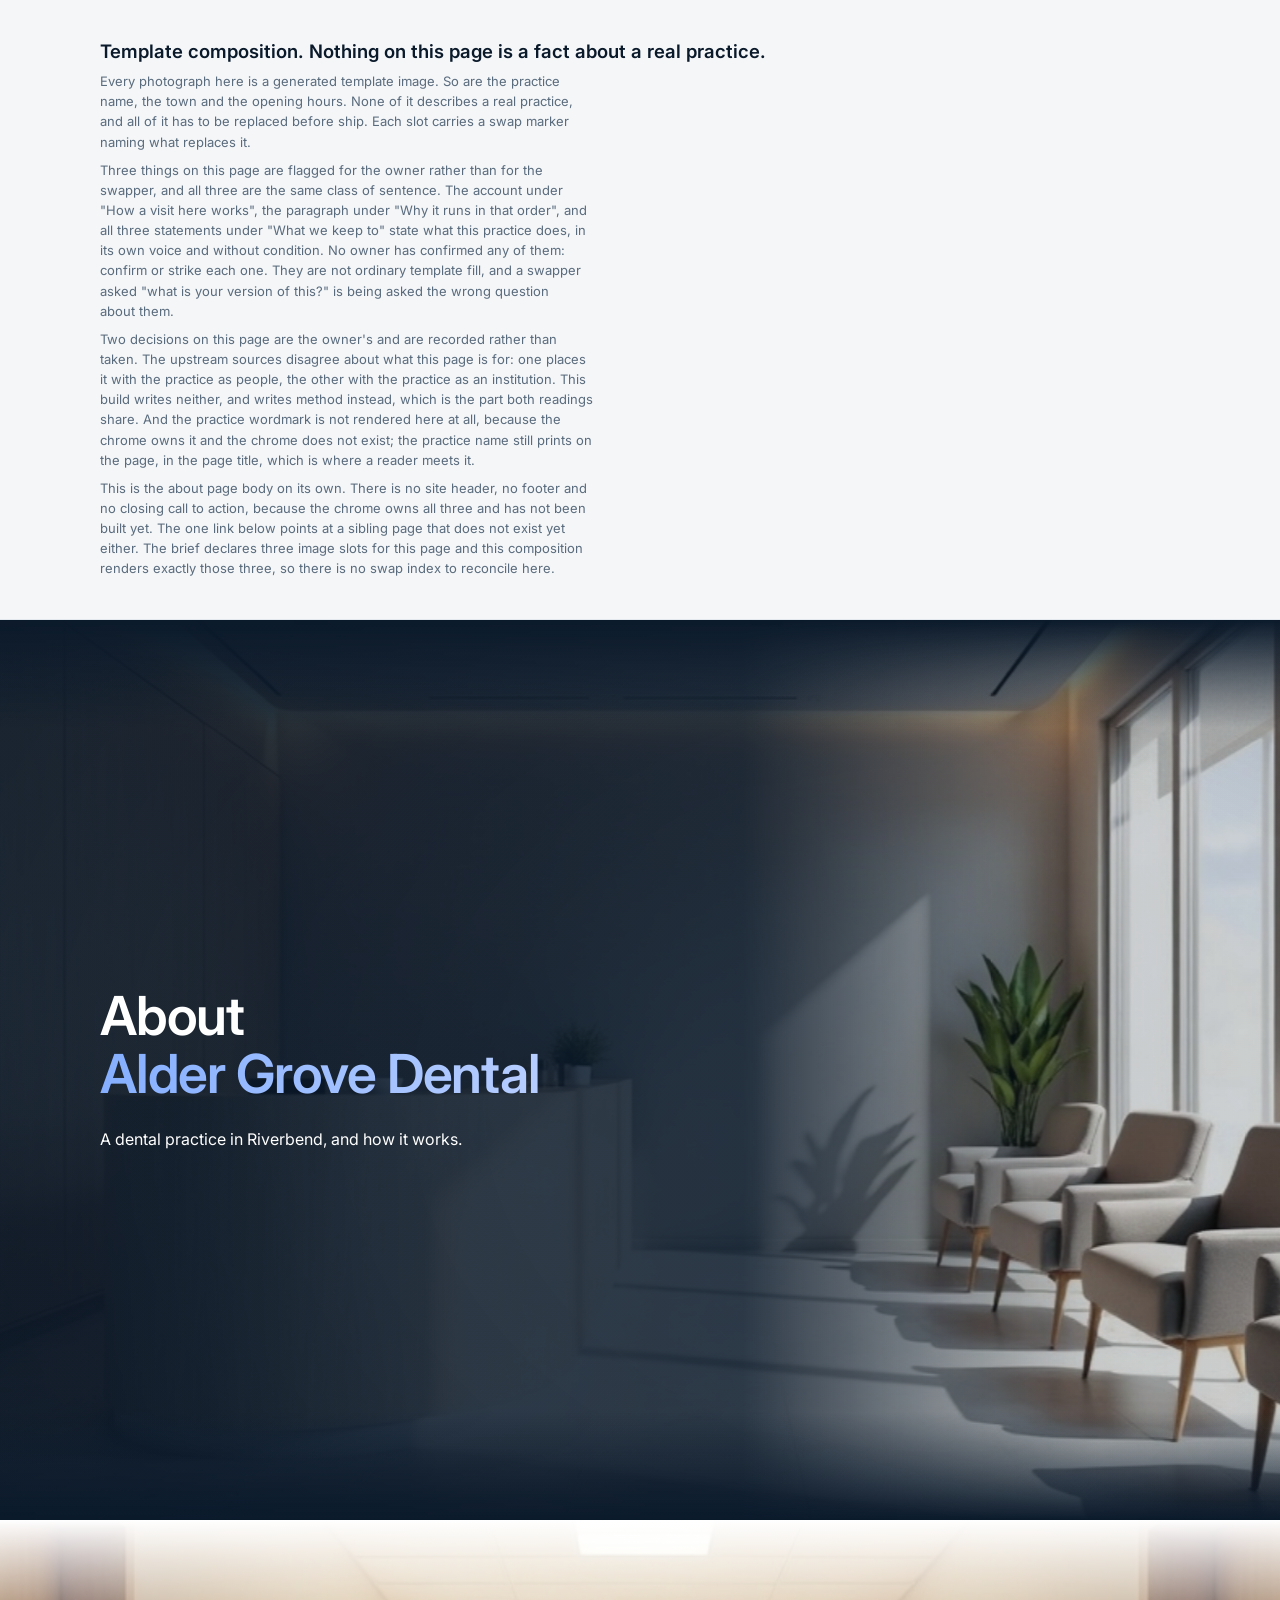
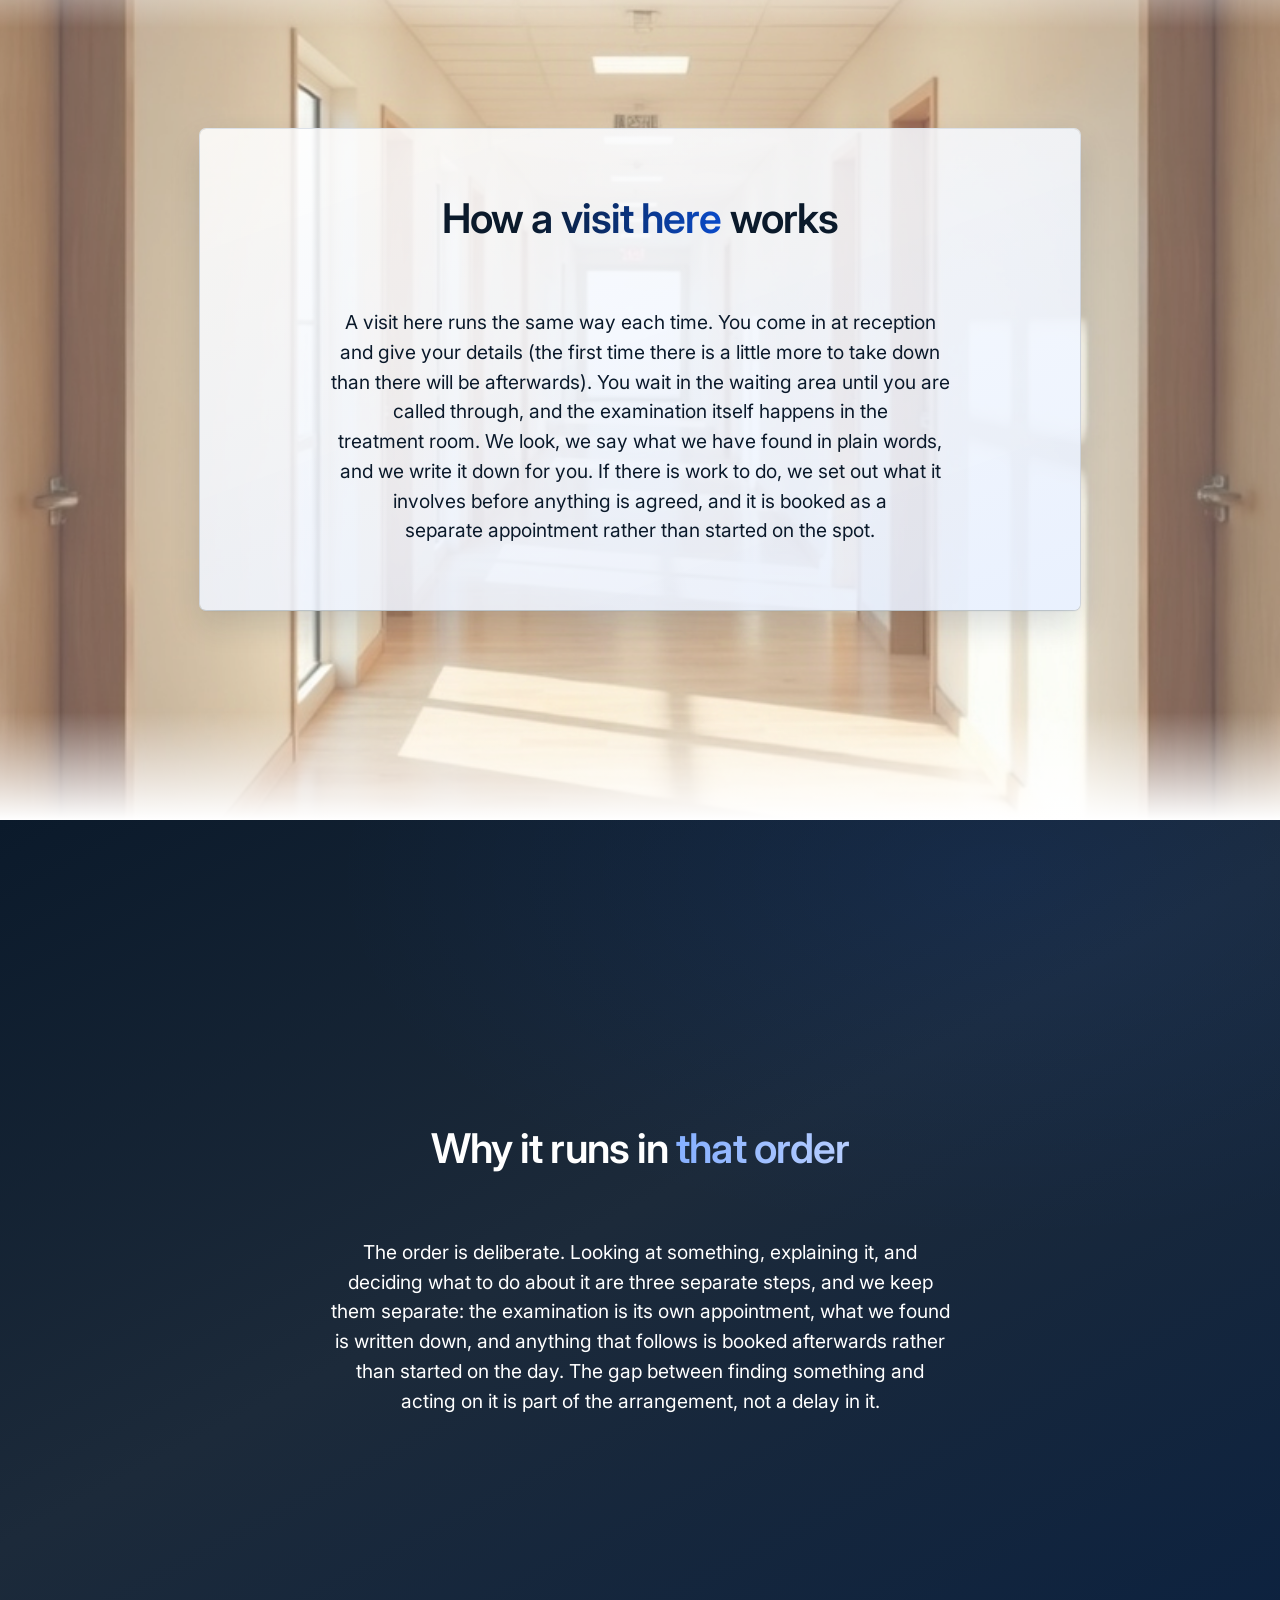
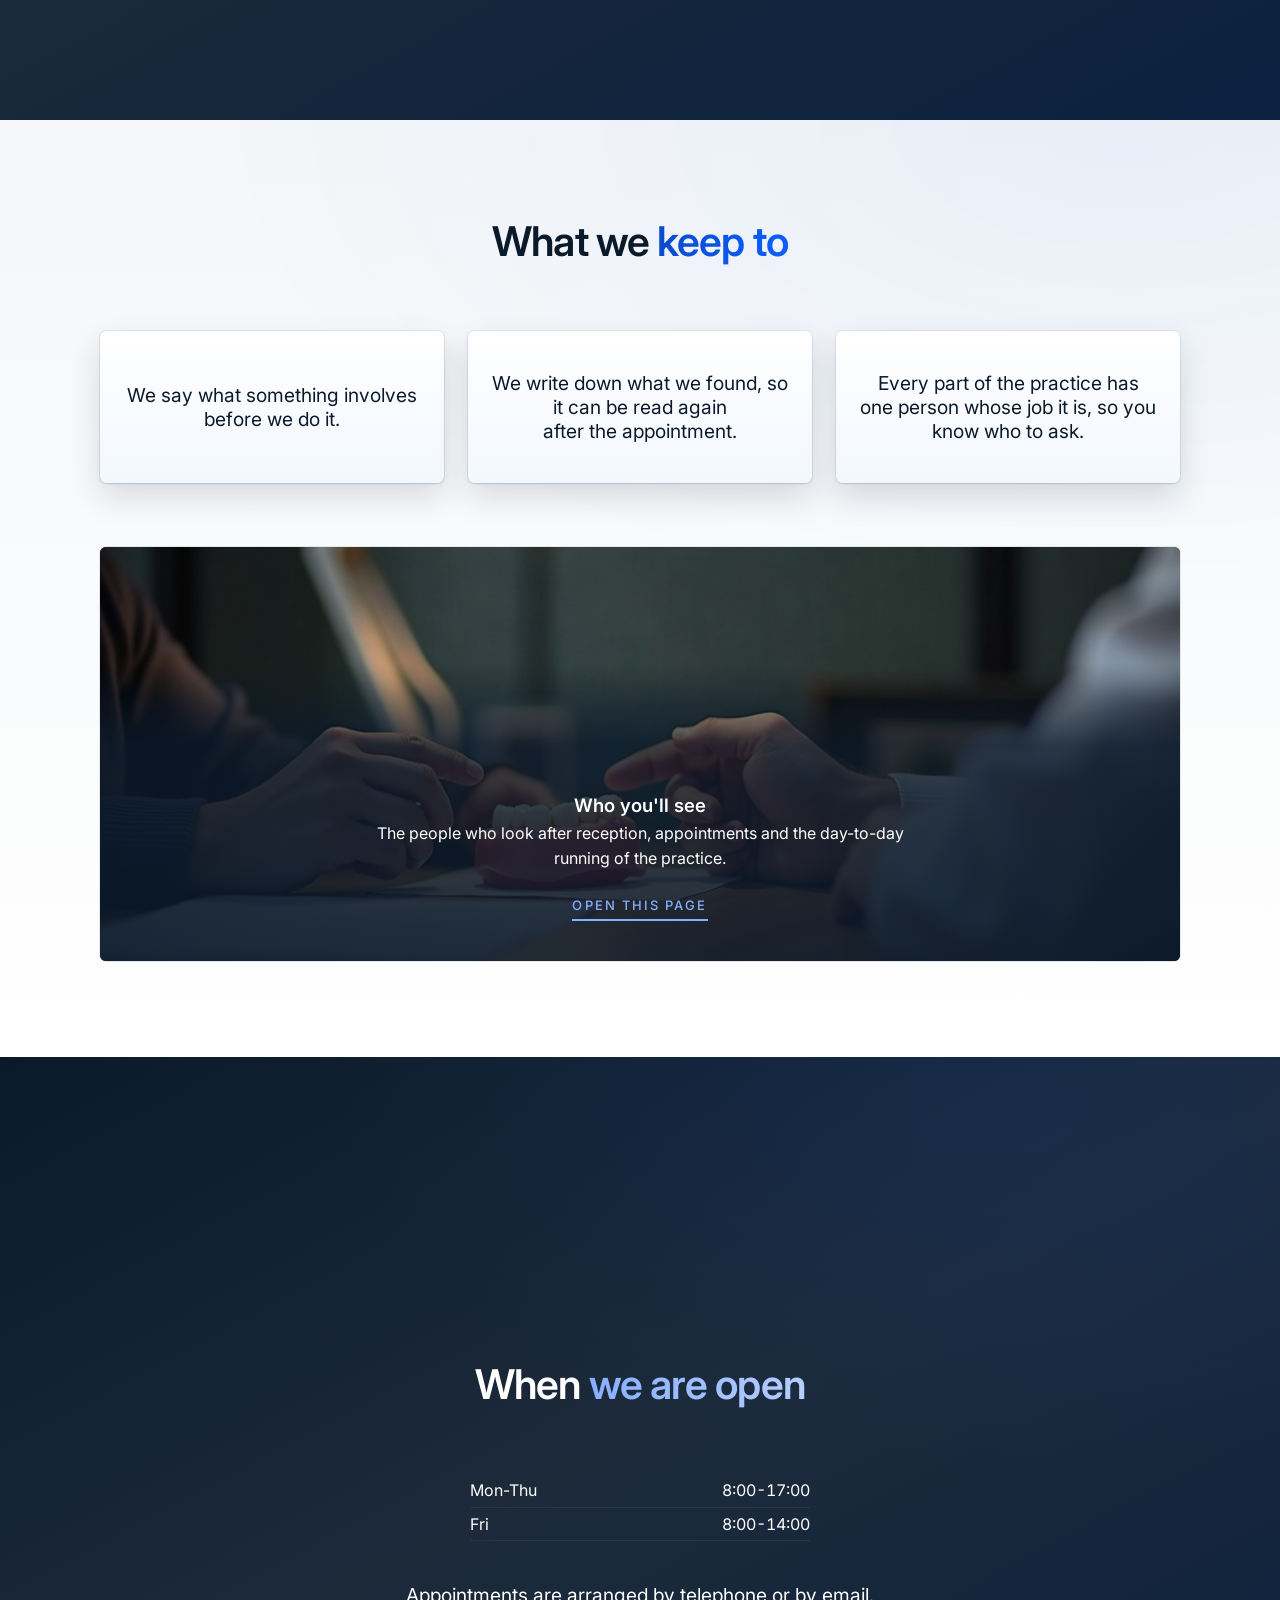
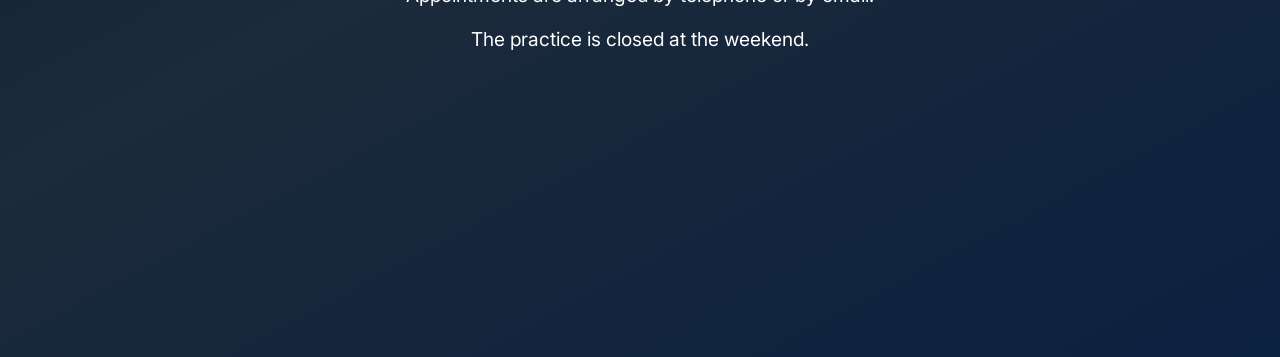
==== preview/about.html @ 62499d37 "Add a browsable preview of the six pages The repo published the method and the failures but never th" ====
<!doctype html>
<!-- ============================================================================
     SECTION 8 AMENDMENTS AUTHORISED BY THE OWNER, 2026-09-01
     CARRIED FORWARD FROM _design/feel-specimen.html AND _design/page-services.html
     AND RE-AUDITED AGAINST THIS FILE. Every "AS BUILT" line below was COUNTED in
     this file after it was written, not inherited from a sibling page's wording.
     What is carried is the RELEASE and its LIMIT, quoted from section 8 as it
     stands on disk, and then what this page actually does with it.

     ITEM 2, AMENDED, AND THEN AMENDED FURTHER.
       As written: "No large display type. The largest type on the site is 44px,
       which is a heading and not a display move."
       RELEASED (first note): display type may carry the page. AMENDED FURTHER
       (second note), quoted: "the owner says the headlines are too small and must
       stand out". The self-imposed 40px ceiling is withdrawn with the prohibition.
       AS BUILT HERE. The locked sheet is NOT edited: --ds-fs-display still reads
       clamp(30px,4.2vw,40px) in stomatology-tokens.css and nothing here shadows it.
       This page carries the SAME page-local steps the two approved pages carry
       (--hp-fs-h2, --hp-fs-h3, --hp-fs-boxline) and the SAME second-level display
       step page-services.html declared (--sv-fs-display). It adds NO type token of
       its own. Carrying --sv-fs-display by its existing name rather than minting a
       second name is deliberate: two names for one step is how two second-level
       pages start setting their titles at different sizes.
       MEASURED THIS PASS, not estimated: the five headings run 11 to 25 characters.
       Longest is the h1 at 24 ("About Alder Grove Dental"), then "Why it runs in
       that order" at 25, "How a visit here works" at 22, "What we keep to" at 15
       and "When we are open" at 16. All four h2s hold ONE LINE at 1440 inside the
       1080 wrap. The h1 takes two by construction: the hero text zone is capped at
       min(600px,44vw), which is the measurement the CONTRAST LEDGER's guarantee at
       C is built out of, and the cut is FIXED at "About" / "Alder Grove Dental" by
       the non-breaking keyword, so the practice name can never be split across it.

     ITEM 3, AMENDED.
       As written: "No type set over a photograph."
       The owner, in writing: "it's okay that text are on top of photographs, as
       long as they are readable".
       RELEASED, with readable as the standard. AS BUILT HERE: three surfaces put
       type over a photograph (the hero band, the section 2 plate, the section 4
       route card), all three are in the CONTRAST LEDGER below with an analytically
       computed worst case, and the LIMIT is kept: no image on this page is a
       decorative well with a caption floating beside it. Every image is either a
       band ground or a card ground.

     ITEM 4, AMENDED IN TWO CLAUSES.
       As written: "No drop shadow, no gradient, no glow, no texture, no glass."
       RELEASED: gradients (first note), then drop shadows "behind white-on-white
       boxes" and MORE gradients in backgrounds (second note).
       STILL NOT RELEASED AND STILL ABSENT: glow, texture, glass. COUNTED in the
       live style block this pass, not assumed: backdrop-filter occurs as a
       DECLARATION zero times.
       WHICH BOXES THE OWNER'S PHRASE REACHES ON THIS PAGE, resolved against this
       stylesheet rather than guessed:
         .hp-plate--paper at section 2, near-white paper on a daylight photograph,
         which is the case the release names in the strictest possible reading. It
         takes the layered --hp-shadow-box.
         .hp-value, the three creed boxes at section 4. Fill --ds-bg-surface graded
         into --ds-primary-soft, sitting on a .hp-ground--paper2 band whose fill is
         --ds-bg-surface-2. These ARE white-on-white boxes and they take the same
         layered shadow. The recipe is the homepage's own step-card recipe, carried
         unchanged; this page invents no shadow of its own.
         .hp-route at section 4 does NOT take a drop shadow at rest. It is an INK
         box on a light band and the luminance step separates it on its own; it
         takes the brand card's hairline ring at rest and the heavier layered step
         only while it is LIFTED, which is the homepage's own route-card behaviour.
       COUNTED after writing, over the style block with its CSS comments stripped:
       FOUR box-shadow DECLARATIONS, not one more, on exactly four selectors.
         .hp-plate--paper   var(--hp-shadow-box)      the released drop shadow
         .hp-value          var(--hp-shadow-box)      the released drop shadow
         .hp-route          var(--ds-shadow-card)     the brand card's hairline ring
         .hp-route:hover    var(--hp-shadow-box-hi)   the lifted step
       The ring inside --hp-shadow-box's own third layer is not a fifth declaration;
       it is part of that token's value. The count is of declarations in the sheet,
       which is the thing a reader can check.
       EVERY GRADIENT IS BUILT FROM THE LOCKED TOKENS. Zero colour literals are
       authored here. See COLOUR PROVENANCE in the stylesheet.

     ITEM 6, AMENDED.
       As written: "No icon set. No chevrons, no arrows, no line icons beside
       headings, no pictogram row."
       RELEASED (second note), quoted: "the owner asked for the timeline digits to
       sit inside icons".
       AS BUILT HERE: THE RELEASE HAS NO SUBJECT ON THIS PAGE. There is no timeline
       and there are no step digits, so the one pictogram the amendment permits is
       not used. COUNTED over the LIVE document, with HTML comments and CSS comments
       stripped first: this file renders zero chevrons, zero arrows, zero line icons,
       zero pictograms and zero SVG elements. The opening SVG tag occurs in this
       file only inside comments, and a comment renders nothing; the count above is
       taken over what the browser parses, not over the bytes.

     ITEM 7, AMENDED.
       As written: "No hover lift, no scale, no scroll reveal, no carousel, and no
       accordion that animates its own height for effect."
       RELEASED: hover lift, scale and scroll reveal.
       NOT RELEASED: carousel, and an accordion that animates its own height.
       Neither appears here. AS BUILT: three animations run on this page, the hero's
       ken-burns drift, the hero copy's staggered rise, and the section reveal, plus
       the route card's hover lift and photograph scale. All of them animate
       TRANSFORM and OPACITY only. Nothing in this file animates a layout property,
       so nothing here can reflow while it runs.

     ITEM 8, AMENDED AND NARROWED BY THE OWNER IN THE SAME BREATH.
       As written: "No photograph of a person, generated or licensed, anywhere, and
       specifically no face on a team card."
       RELEASED: hands, and cropped mouths. STILL ABSOLUTE: never a full face,
       never eyes.
       WHAT THIS FILE ACTUALLY USES: three photographs. One of them contains hands
       (dental-hands-consult.jpg, two pairs of hands across a desk, no face and no
       eyes in frame). No cropped-mouth photograph is used, and the reason is
       recorded at the IMAGERY DECISION LEDGER rather than left as a silent
       omission. THE PEOPLE POINTER AT SECTION 4 CARRIES NO PORTRAIT AND NO
       MONOGRAM: the brief holds a staff portrait behind register entries that do
       not exist, and there is no person-shaped mark on this page for a monogram to
       stand in for, because no person is named here at all.

     ALIGNMENT. NOT A SECTION 8 CLAUSE, RECORDED HERE BECAUSE IT OVERRIDES THE
     LOCKED BRAND CARD RATHER THAN THE DIRECTION'S PROHIBITION LIST.
       The brand card fixes LEFT. The owner, second note of 2026-09-01, asked for
       every section to be CENTRE JUSTIFIED, EXCEPT THE HERO.
       AS BUILT HERE: sections 2 through 5 centre; section 1 keeps left. The
       exception lives in the SELECTOR (:not(.hp-band--hero)) rather than being
       applied band by band, so a band added later cannot quietly miss it and the
       hero cannot quietly acquire it.
       THE HERO EXCEPTION IS ALSO THE GEOMETRY. The hero is the one band whose type
       sits in a constrained zone over a photograph, and the CONTRAST LEDGER's
       guarantee at C is geometric: it depends on the text column starting at the
       gutter and never reaching the plateau's edge. A centred hero would move the
       text zone into the ramp. The owner excepted the hero; the geometry agrees;
       both are recorded so neither is mistaken for the other's reason.
       SECTION 2 IS A CENTRED BAND OVER A PHOTOGRAPH and therefore does NOT carry a
       horizontal ramp. It takes a flat veil so the room reads, and puts its copy on
       a PLATE that owns its own flat scrim, which is where the guarantee lives.
       That is the homepage's own resolution, applied here rather than re-argued.

     STILL BINDING, NOT AMENDED, ENFORCED IN THIS FILE.
       item 1  "No teal, cyan or aqua." Every photograph used here was audited for
               teal by pixel measurement (hue 160 to 200 degrees, saturation >=
               0.15) before installation; the measured share per file is recorded at
               the IMAGERY DECISION LEDGER. Zero colour literals are authored in
               this file, so no new hue can enter through the stylesheet.
       item 5  "No pill controls and no fully rounded corners" other than the
               monogram avatar. COUNTED over the live style block with its CSS
               comments stripped: the pill radius token is referenced ZERO times.
               There is no monogram and no medallion on this page, so the one
               reserved exception has no subject and nothing here is round. Every
               control uses --ds-r-control (4px); every surface uses --ds-r-surface
               (6px).
       item 9  no testimonial, review, star row, rating, review count, award,
               accreditation mark, certification badge, logo strip or statistic, in
               any form, at any size, and NOT behind a caption calling it an
               example. There is none. The brief DELETED the proof-logos slot from
               this page's section_seq rather than emptying it, and the registry's
               own floor array for T-COMPANY standard carries no proof requirement,
               which is what makes the deletion cost nothing rather than leave a
               floor item undischarged.
       item 10 "No text inside any image that asserts a fact." No image here
               carries text that asserts anything. The one piece of signage visible
               in any frame is the illuminated sign at the far end of the corridor
               in dental-clinic-warm.jpg, which is blurred past legibility at every
               rendered size and asserts nothing about this practice; it is named
               here rather than left to be found.
       item 11 "No colour-only state on anything", and no removal of a focus ring
               under any circumstance. Every interactive state in this file changes
               a non-colour property as well as a colour (a transform). COUNTED:
               the outline-suppression declaration occurs ZERO times inside the
               live style block.

     ALSO BINDING AND HONOURED HERE, from the briefs and the content bible:
       no guarantee and no risk reversal; no premises assertion (no floor, no
       entrance direction, no lift, no ramp, no parking, no distance); NO closing
       CTA band in the body, because the chrome owns the single site-wide one and
       the chrome does not exist yet; the children's dentistry category claim stays
       HELD, and it is instantiated in no heading, no sentence, no alt string and no
       comment on this page; NO before-and-after imagery of any kind; no founding
       year, no "since a year" line and no timeline of any kind; no clinician count
       in any form; no protected title; no fee, figure or currency; nothing in the
       sedation family; nothing addressed to a frightened child, in any register;
       and no em or en dash anywhere in this file, comments included.
     ============================================================================ -->
<html lang="en">
<head>
<meta charset="utf-8">
<meta name="viewport" content="width=device-width, initial-scale=1">
<!-- swap:city
     Template value, not this practice's data.
     Swap for the page-inventory.md 2.3 "city" row when the owner supplies it. -->
<!-- swap:practice-name
     Template value, not this practice's data.
     Swap for the page-inventory.md 2.3 "practice name" row when the owner supplies it. -->
<title>Dental practice in Riverbend - Alder Grove Dental</title>
<!-- swap:practice-name -->
<!-- swap:city -->
<meta name="description" content="About Alder Grove Dental, a dental practice in Riverbend. How we work, in our own words.">

<!-- ============================================================================
     WHAT THIS FILE IS

     The ABOUT US page composition for client-sites/stomatology, in the owner-picked
     FEEL direction C "Low Light". It is the THIRD page of the build. The homepage at
     ./feel-specimen.html and the services page at ./page-services.html are the
     locked visual language, and this page is written to look like the same hand
     designed all three on the same day: same grid, same gutters, same padding
     ladder, same type steps, same gradient grounds, same card material, same scrim
     recipes, same motion curves, same reduced-motion handling, same swap-marker
     convention, same selection-ledger convention.

     WHAT IS DIFFERENT, AND WHY IT IS DIFFERENT ON PURPOSE. The homepage helps a
     reader decide whether to call at all. The services page explains what each kind
     of work involves. THIS page is for a reader who wants to know what kind of
     place this is before they trust it with an appointment. So it is the plainest
     of the three: it describes an arrangement, in order, and stops.
     ITS WARMTH IS IN BEING STRAIGHTFORWARD ABOUT WHAT THE PLACE IS, NEVER IN
     SELF-DESCRIPTION. An about page is where unevidenced character claims enter a
     site, and this build makes none of them. Read the rendered copy against that
     sentence: there is no "caring", no "dedicated", no "passionate", no "we care",
     no "your comfort", no "gentle", no "friendly team", no "experienced", no
     "trusted", no "state of the art", and no adjective of any kind attached to this
     practice or to anyone in it. Every sentence on this page describes what
     happens, in what order, or when the door is open.

     IT CARRIES NO SITE HEADER, NO FOOTER AND NO CLOSING CTA BAND. The chrome owns
     all three and has not been built.

     COPY PROVENANCE. Every rendered string comes from _handoff/briefs/about.md, in
     that brief's own section order and at its own section count:
       1 hero (S) . 2 company-story (L) . 3 the-why (M) . 4 team-values (M) .
       5 opening-hours (XS)
     FIVE counted sections, which is what the brief writes: the registry
     section_seq for T-COMPANY standard, minus proof-logos, which the template
     re-scope deletes because proof is omitted rather than templated. Five is inside
     the standard variant's 5 to 7 window, at its floor. No section is added and
     none is dropped. The people-pointer label at section 4 is the sitemap.yaml
     nav: identifier for team, character for character.

     THE TWO STRINGS ON THIS PAGE THAT ARE NOT THE BRIEF'S OWN, DECLARED RATHER
     THAN SLIPPED IN.
       1. The route affordance label "Open this page" at section 4. It is not
          content; it is the affordance label both approved pages already render on
          every card that is a link, and it is carried byte for byte from them so
          the three pages do not offer three different words for one gesture.
       2. Nothing else. Every other rendered string on this page is the brief's, or
          is the sitemap.yaml nav: identifier the brief points at.
     NO STRING WAS RE-WORDED ON THIS PAGE. The homepage's warmth pass of 2026-09-01
     re-worded twenty-seven strings and named the shared carriers it had to land on
     the sibling pages; NONE of this page's strings is in that set. The one shared
     carrier this page renders is swap:booking-line, "Appointments are arranged by
     telephone or by email.", which page-services.html section 5 renders under the
     same marker name. It is rendered here BYTE-IDENTICAL, including the same
     nowrap span on "or by email", so the two pages cannot disagree.

     THE SECTION HEADINGS. Four non-hero sections, four h2 elements, each under its
     own numbered heading marker in the about-heading family, and the h1 carries
     swap:about-heading-1, which is the 2026-08-26 amendment that closed the gap at
     the head of the family. Heading order is strictly descending: one h1, four h2,
     zero h3. There is no h3 on this page because there is no block under an h2 that
     is a titled sub-block: the three value statements are sentences, not headed
     sections, and the people pointer is a link label rather than a heading.

     THE LOCKED SYSTEM is ./stomatology-tokens.css (brand card A "Instrument",
     owner-picked 2026-08-28, BRAND-CARD stamped approved in _approvals.json).

     THE SECOND LINKED SHEET, AND WHY IT IS THIS ONE. See STYLESHEET GATE below.

     DESIGN SYSTEM CONSULTED (.claude/design-system-unified, the v4 unified tree).
     Each entry below was OPENED and read before it was cited, and each band carries
     its own adjacent pick ledger:
       libraries   _MODERN-WOW-SPEC (sections 1 depth, 2 motion, 4 typographic
                   finesse, 5 colour and light, 6 layout sophistication)
                   _MODERN-DESIGN-PATTERN-LIBRARY (hero archetypes and variety)
                   _RESPONSIVE-PATTERN-LIBRARY (the breakpoint ladder)
       menus       HERO-COMPOSITIONS . SECTION-COMPONENTS . CARD-VARIATIONS .
                   DIVIDER-PATTERNS . MOTION-PATTERNS . SURFACE-PATTERNS .
                   COLOR-THEORY-PRESETS . TYPOGRAPHY-PAIRINGS
       blueprint   composition-medical-health (section 2 hero pattern B1
                   "full-bleed media + light scrim"; section 4 note 8 on tinted
                   washes reading premium rather than gimmicky in this vertical)
     ============================================================================ -->

<!-- ============================================================================
     STYLESHEET GATE. A REAL BLOCK, AND WHAT WAS DONE ABOUT IT.

     verify-stylesheet-linked.mjs is a live PreToolUse(Write) hook and it FIRES on
     this path. Its FEEL carve-out is written as a LITERAL filename test,
     /^_design\/feel-specimen\.html$/i, so it reaches the homepage and does not
     reach this page: this page must link a structural sheet as well as the tokens
     sheet, and the href must RESOLVE to a real file relative to this file's own
     directory or the gate blocks at exit 2.

     THE DEADLOCK, INHERITED RATHER THAN REDISCOVERED. The obvious fix is to write
     _design/stomatology-structural.css. That write is OWNER-HELD:
     verify-phase-owner-approved.mjs puts _design/*-structural.css at the SYSTEM
     lock and requires a FEEL stamp first, and _approvals.json carries BRAND-CARD
     only. So the per-slug structural sheet cannot exist yet, and the gate demands
     one. page-services.html hit this exact block first and recorded the executed
     payloads; nothing about the situation has changed since.

     WHAT WAS DONE, AND WHAT WAS REFUSED. Refused: stamping FEEL (that is the
     owner's signature, not the build's), editing the gate, and authoring this page
     somewhere else and copying it in. Done: this page links the structural sheet
     that ALREADY EXISTS ON DISK for the owner-locked concept,
     _tournament/brand-card/concept-a/brand-a-structural.css, exactly as
     page-services.html does. It is the structural half of brand card A
     "Instrument", the same concept whose :root and .surface-dark were copied
     verbatim into stomatology-tokens.css. It is token-pure (zero colour literals)
     and every rule in it is scoped to a .bc- class except one,
     "*,*::before,*::after{box-sizing:border-box}", which this file also declares
     itself. READ IN FULL BEFORE LINKING: it changes not one pixel of this page.
     THIS IS A DECLARED WORKAROUND, NOT A CLEAN PASS. It is recorded here so the
     owner can rule on it, and the real fix is the FEEL stamp followed by the
     per-slug structural sheet. Using the SAME workaround as the sibling page is
     itself a decision: two pages solving one deadlock two different ways is two
     things for the owner to rule on instead of one.
     ============================================================================ -->

<!-- ============================================================================
     IMAGERY DECISION LEDGER

     THREE photographs are used, all from Code/client-sites/stomatology/assets/, all
     from the dental-* set, all 1024x576. Their measured teal share (hue 160 to 200
     degrees, saturation >= 0.15) is in brackets. NO legacy image-*.jpg file is used
     and nothing under _crawl-harvest-QUARANTINED is touched. No filename in the set
     used here contains the string "copyright".

       dental-clinic-reception.jpg  (0.0%)  section 1, band ground
       dental-clinic-warm.jpg       (0.0%)  section 2, band ground
       dental-hands-consult.jpg     (1.0%)  section 4, route-card ground

     THREE IMAGES AGAINST THE BRIEF'S THREE SLOTS, AND THAT IS WORTH SAYING PLAINLY
     BECAUSE THE TWO SIBLING PAGES BOTH HAD TO REPORT THE OPPOSITE. The homepage
     mints an eighth slot against a declared seven; the services page renders six
     against a declared two, and both leave a swap-index reconciliation open. THIS
     PAGE MINTS NO IMAGE SLOT. The brief declares swap:image-about-1,
     swap:image-about-2 and swap:image-about-3, and this composition renders exactly
     those three, at the sections the brief puts them in (1, 2 and 4). There is
     nothing to reconcile on this page. That is a consequence of the composition
     rather than a happy accident: every ground treatment that needs a photograph
     was given one of the brief's own slots, and no card family that would have
     needed a fourth was used.
     THE T-COMPANY IMAGERY FLOOR OF 3 IS DISCHARGED, AND THAT IS A GATE RESULT RATHER
     THAN A CLAIM. verify-applied-design.mjs excludes empty CSS tiles, text wordmarks
     standing in for logos and pure CSS gradients from its count and excludes no
     photograph. Executed this pass against this file's bytes, on the page-branch path
     the imagery floor lives on: EXIT 0. NEGATIVE CONTROL, so the exit 0 is not read
     as a gate that never fired: the identical bytes with every <img> stripped BLOCK
     at EXIT 2, naming "TYPE T-COMPANY ... real imagery count = 0 (floor 3)". The
     gate counts, it reaches this content, and three photographs satisfy it.
     WHAT IS STILL NOT CLAIMED: that any of the three is this practice's own room.
     They are generated template images and every one of them swaps.

     EVERY SLOT IS RATIO-INDEPENDENT, so real photography drops in without a
     rebuild. Every img carries width="1024" height="576", which is the intrinsic
     ratio the layout engine uses (no layout shift on load), and every slot BOX is
     sized by its own container with object-fit:cover, so a replacement of any
     aspect ratio fills the same slot. Each slot carries its own swap marker.

     FOUR INSTALLED FILES ARE DELIBERATELY NOT USED. Three are refused by a standing
     rule the owner did NOT amend:
       dental-teeth-macro.jpg     healthy teeth and gums in macro. This is INTRAORAL.
       dental-smile-detail.jpg    a smile cropped to mouth and lower face.
       dental-action-hands.jpg    gloved hands working with an instrument over a
                                  draped patient. This DEPICTS A PROCEDURE.
     visual-direction.md section 9 carries, as an absolute constraint "released by
     nothing in this document": "No clinical, intraoral, treatment or before-and-after
     imagery." and "No image depicts a procedure being performed, which would claim a
     capability the template service names were written not to claim." The 2026-09-01
     amendment released the PERSON rule at item 8 (hands and cropped mouths). It did
     not touch section 9's clinical rule, and a release of one rule is not a release
     of another. dental-smile-detail.jpg is additionally refused as the "after" half
     of a before-and-after, which the standing instruction holds absolutely.
     FOUR MORE ARE UNUSED WITHOUT PREJUDICE, because this page has three slots and
     needs three photographs: dental-hero-operatory.jpg, dental-chair-detail.jpg,
     dental-instruments-tray.jpg and dental-model-teeth.jpg are all cleared and all
     already spent on the two sibling pages. SEVEN of the ten installed dental files
     are therefore unused here, three by rule and four without prejudice, and the
     three that are used are the three this page's own slots needed.

     ALT TEXT: WHERE IT IS THE BRIEF'S STRING AND WHERE IT IS NOT.
     The brief declares THREE image slots for this page and fixes an alt string for
     each (sections 1, 2 and 4). Those strings were written on 2026-08-26 against
     the PREVIOUS template photograph set; a new dental set was installed on
     2026-09-01. Where the installed photograph IS the subject the brief describes,
     the brief's string renders verbatim. Where it is NOT, an alt describing the
     actual photograph is written to the brief's own alt RULE (describe the
     photograph; claim nothing about this practice; name no service, person, role,
     count, figure or currency; do not caption), the brief's owed string is quoted
     inside that slot's own swap marker so the grep that finds the slot also finds
     the string it owes, and the owed string returns the moment a matching
     photograph lands. ALL THREE ARE BUILD-WRITTEN ON THIS PAGE:

       swap:image-about-1  BUILD-WRITTEN
                           owed: "A corridor with doors down its length and daylight
                           at the far end."
       swap:image-about-2  BUILD-WRITTEN
                           owed: "An appointment card on a counter beside the open
                           appointment book."
       swap:image-about-3  BUILD-WRITTEN
                           owed: "A desk lamp lit over a closed notebook and a pen."

     WHY THE CORRIDOR IS NOT THE HERO HERE, EVEN THOUGH IT WOULD HAVE MADE SLOT 1's
     ALT RENDER VERBATIM. dental-clinic-warm.jpg IS the corridor the brief describes,
     and page-services.html has already spent it on ITS hero. A second-level page
     whose hero is the same photograph as the other second-level page's hero is not
     a second page, it is the same page twice. So the corridor moves down to slot 2,
     where it is still the right subject (section 2 is the account of moving through
     the building) and where its alt is a deviation only in WHICH picture it
     describes, and the hero takes dental-clinic-reception.jpg, which is a room
     neither sibling hero uses. THREE PAGES, THREE HEROES, THREE DIFFERENT ROOMS: a
     dark operatory, a lit corridor, a daylit reception.

     TWO ALT STRINGS ARE RENDERED BYTE-IDENTICAL WITH THE HOMEPAGE'S, DELIBERATELY.
     dental-clinic-warm.jpg and dental-hands-consult.jpg both already carry a
     build-written alt on feel-specimen.html, and those strings describe the same
     pictures. Writing a second description of one photograph would give the site two
     accounts of one picture, which is the pages-disagree defect in miniature; the
     existing strings are reused instead. dental-clinic-reception.jpg's alt is
     likewise the homepage's own string for that file.

     EVERY ALT WAS READ AGAINST THE CAPABILITY RULE, which briefs/services.md
     section 3 states is "binding on every rendered string on the site": a template
     line may describe the appointment, and may NOT name equipment, a procedure, a
     material or a technique that the menu does not establish. A counter, chairs,
     windows, doors, a desk, a desk lamp and a study model of teeth are furniture and
     fixtures; none of them is an instrument, a procedure, a material or a technique,
     and none of them establishes a service. The brief's own section 3a worked this
     exact case and kept "a study model" and "a dental chair" while striking "a
     dental mirror", which is the line these three alts sit on the safe side of.
     ============================================================================ -->

<!-- ============================================================================
     CONTRAST LEDGER. Every string that sits over a photograph, with its scrim and
     its worst-case ratio computed ANALYTICALLY this pass (WCAG 2.x relative
     luminance, sRGB compositing, out = a*over + (1-a)*under).

     THE FLOOR IS CONSTRUCTED, NOT SAMPLED. For ink over a photograph the worst
     possible backdrop pixel is PURE WHITE, because no pixel is brighter than white.
     For paper over a photograph the worst possible backdrop pixel is PURE BLACK. So
     every figure below holds for ANY photograph, at ANY crop, at ANY viewport, and
     it survives the hero's ken-burns drift without re-measurement, because the drift
     changes which pixels are in frame and the floor does not depend on which pixels
     are in frame.

     A. THE DARK BAND OVER A PHOTOGRAPH (section 1).
        Scrim: --ds-primary-deep (the locked ink #0B1A2B, the one ink role that
        .surface-dark does NOT flip) at alpha .86 across the whole text zone,
        easing to .20 in the open zone where NO text is permitted to sit.
        Composited worst-case ground: rgb(45.2, 58.1, 72.7).
          h1                 --ds-ink           #FFFFFF   11.58:1   AAA
          gradient keyword   lightest stop      #B7CEFF    7.32:1   AAA
          gradient keyword   DARKEST stop       #85AFFF    5.28:1   AA
          standfirst         --ds-ink           #FFFFFF   11.58:1   AAA
        The gradient keyword is the only run that does not clear AAA. It clears AA
        at 5.28:1 and it is 34 to 58px display type, so 4.5:1 is the threshold that
        applies to it and 3:1 would have been enough. Stated plainly rather than
        rounded up.

     B. THE LIGHT BAND OVER A PHOTOGRAPH (section 2).
        Scrim: a flat --ds-bg-surface veil at .30 across the whole band, so the room
        reads, with the copy on a PLATE carrying a FLAT --ds-bg-surface scrim at
        .86. Flat means one alpha at every pixel of the plate, so the figure is
        TOTAL rather than geometric: it holds for a string of any length, at any
        viewport, at any band height, with nothing left to re-measure when the copy
        changes. THIS MATTERS MORE HERE THAN ON EITHER SIBLING PAGE, because the
        block on this plate is the longest single paragraph on the site.
        Composited worst-case plate ground (over a PURE BLACK pixel):
        rgb(219.3, 219.3, 219.3).
          h2                 --ds-ink           #0B1A2B   12.62:1   AAA
          gradient keyword   DARKEST stop       #0B1A2B   12.62:1   AAA
          gradient keyword   lightest stop      #0A4BCC    5.22:1   AA
          the account        --ds-ink           #0B1A2B   12.62:1   AAA
        --ds-ink-soft (#5A6B7D) returns 3.94:1 against this ground and is therefore
        BANNED on this plate. It is not used there. That single figure is why this
        band sets its body copy in full ink and not in the muted ink the other light
        band uses.

     C. THE GEOMETRY THAT MAKES THE HERO PLATEAU A GUARANTEE RATHER THAN A HOPE.
        The scrim holds a FLAT plateau from 0% to 58% of the band, then falls away.
        The text zone is capped BY CONSTRUCTION: padding is the shared gutter, the
        wrap is max-width 1080 and CENTRED, and the text column is
        max-width min(600px, 44vw). Worst case across the whole ladder is 1440 wide,
        where the wrap starts at 180px and a 600px column ends at 780px = 54.2% of
        the band. Second worst is 1025px (gutter 48 + 44vw = 499px = 48.7%). The
        text never reaches 58%, so the alpha under every string is exactly .86,
        never a ramped value that would have to be sampled per string. 3.8 points of
        margin at the worst case.
        BELOW 768px the text must use the full width, so the ramp is DROPPED and the
        scrim becomes the flat plateau across the entire band. The guarantee stops
        being geometric there and becomes total.
        A vertical edge vignette takes the band to pure ink at the top and bottom
        12%, and a radial vignette closes the frame edges, which only ADD scrim and
        therefore only RAISE every figure above. No figure here depends on either.

     D. THE PHOTOGRAPHIC ROUTE CARD (section 4), AND THE OWNER'S OWN FLOOR.
        The owner's instruction: full colour, a BOTTOM-UP scrim only, "90 percent
        ink at the very bottom, clear by about 72 percent height, so the image is
        untouched above the text", and NEVER a flat wash across a whole card. The
        floor for white text is 9.35:1 against a pure white pixel.
        Compositing #0B1A2B over PURE WHITE and taking the WCAG ratio for white text:
            alpha 0.90 -> 13.25:1   alpha 0.82 -> 9.97:1   alpha 0.80 -> 9.35:1
            alpha 0.54 ->  3.84:1   alpha 0.47 ->  2.94:1  alpha 0.20 -> 1.55:1
        So the owner's 9.35:1 floor is exactly "alpha >= 0.80 everywhere a glyph
        sits", and the only question the ramp has to answer is HOW FAR UP THE CARD a
        glyph can be.
        THE FIRST DRAFT GOT THAT WRONG AND THE RENDER FOUND IT, which is why the
        working is kept rather than tidied away. It carried the HOMEPAGE's route-card
        ramp (0.90 / 0.82 at 28% / 0.54 at 46% / 0.20 at 64% / clear at 78%), which is
        correct for five tall cards sharing two rows and wrong for ONE card at the
        full 1080 wrap width. Measured in the browser at 1440x900: the card rendered
        342px tall with its text block topping out 170px above the card floor, which
        is 49.7 percent of card height, where that ramp sits at about 0.47 alpha and
        about 2.94:1. Not near the owner's floor: under a third of it, on the one card
        that carries this page's only link.
        THE RAMP THIS PAGE SHIPS is page-services.html's card ramp, byte for byte:
            0%  0.90   52%  0.80   62%  0.42   68%  0.14   72%  0
        It holds 0.80 to 52 percent of card height and is fully clear at 72 percent,
        which is the owner's own figure, so this page spends no exception at all.
        AND THE CARD FLOOR WENT UP WITH IT, because moving only the ramp would have
        left no margin: min-height is clamp(380px, 46svh, 480px) at desktop.
        THE FIGURES ACHIEVED, measured after the change and recorded at the MEASURED
        RENDER block below rather than asserted here.
        THE FLAT WASH IS GONE, NOT REDUCED. There is no background-color on the card
        scrim in this file. The ONLY thing between the eye and the photograph is the
        ramp above, and above 78 percent of card height there is no scrim at all.

     E. SOLID GROUNDS, for completeness (no photograph, so these are exact, not
        floors). Computed this pass from the locked sheet:
          #0B1A2B on #FFFFFF 17.55  |  #5A6B7D on #FFFFFF  5.48  |  #0A4BCC on #FFFFFF 7.26
          #0B1A2B on #F4F6F8 16.20  |  #5A6B7D on #F4F6F8  5.06  |  #0B5FFF on #F4F6F8 4.73
          #FFFFFF on #0B1A2B 17.55  |  #A8B6C4 on #0B1A2B  8.48  |  #85AFFF on #0B1A2B 8.00
          #FFFFFF on #1C2A3A 14.57  |  #A8B6C4 on #1C2A3A  7.04  |  #85AFFF on #1C2A3A 6.64
        The dark gradient grounds run #0B1A2B to #1C2A3A to #0B2140, so #1C2A3A is
        the lightest ground stop and the #1C2A3A row above is their worst case. The
        section 3 paragraph and the section 5 hours both set in --ds-ink, which the
        dark flip makes #FFFFFF, so their worst case is 14.57:1.
        THE VALUE CARDS at section 4 are --ds-bg-surface graded into
        --ds-primary-soft (#F3F7FF), so their worst ground stop is #F3F7FF and their
        ink is #0B1A2B: 16.51:1. No muted ink is used inside them.
        CONTROLS. The one control on this page is the section 4 route card, which is
        an ink card on a light band: #FFFFFF label and line on the ramp, floored at
        the figure measured below, and the action label in --ds-accent-light
        (#B7CEFF) which returns 11.10:1 against the locked ink.
     ============================================================================ -->

<!-- ============================================================================
     GROUND TREATMENT LEDGER.

     "There must be a BALANCE OF DARK AND LIGHT SECTIONS, with background images and
     gradients and without." All four treatments appear on this page:

       band                       ground treatment                     polarity
       label strip                light, plain                         LIGHT
       1  hero                    DARK + background PHOTOGRAPH         dark
       2  company-story           LIGHT + background PHOTOGRAPH        LIGHT
       3  the-why                 DARK + GRADIENT, no photograph       dark
       4  team-values             light, plain (band surface)          LIGHT
       5  opening-hours           DARK + GRADIENT, no photograph       dark

     THE ONE ADJACENCY WORTH ARGUING IS BANDS 1 AND 2, AND IT IS THE COMPOSITION
     RATHER THAN A LAPSE. They are the only two adjacent photographic bands anywhere
     in this build: the homepage runs a gradient into a photograph and the services
     page runs a photograph into plain paper, and neither puts two full-bleed
     pictures side by side. This page does, because its polarity FLIPS across the
     seam: a scrimmed reception at .86 ink hands straight over to a daylit corridor
     at .30 paper, which is the largest luminance step on the page and lands exactly
     where the copy stops naming the page and starts describing a visit. Section 2
     IS the account of walking through the building, so the band that carries it is
     the one that shows the way through. Every other boundary alternates strictly.

     WHY SECTION 5 CARRIES NO PHOTOGRAPH, which is a brief constraint and not a
     composition preference: briefs/about.md section 5 records that this band
     "renders no image, as the old band did not", and that it does not move the
     imagery floor. A background photograph is an image. So the fourth ground
     treatment could not be spent there, and the page closes on gradient rather than
     on daylight.

     THE MEASUREMENT, taken from the rendered page rather than counted off this
     table, is at the MEASURED RENDER block below.
     ============================================================================ -->

<!-- ============================================================================
     MEASURED RENDER. Everything in this block came out of a browser, this pass, over
     the bytes of this file served over local HTTP. Nothing in it is estimated, and
     where a first draft was wrong the wrong figure is kept beside the corrected one.
     METHOD: headless Chromium, local HTTP, viewport 1440x900 and 390x844; the whole
     document scrolled so every lazy photograph loads and every reveal fires AND
     SETTLES; then geometry read from getBoundingClientRect and luminance read from a
     decoded full-page PNG (WCAG 2.x relative luminance, 180 sampled columns, one
     value per 1px row, DEEP DARK below 0.15).

     1. OVERFLOW AND CONSOLE.
        1440x900  document scrollWidth 1440 against innerWidth 1440. ZERO horizontal
                  overflow. Document 1440 x 5152 css px.
        390x844   document scrollWidth 390 against innerWidth 390. ZERO horizontal
                  overflow. Document 390 x 4001 css px.
        The only elements that measure wider than the viewport are the two
        .hp-photo__img layers, which is BY CONSTRUCTION: the hero's 150 percent width
        trick and object-fit:cover both overflow their box, and both sit inside
        .hp-photo, which is position:absolute with overflow:hidden and clips them. The
        document's own scrollWidth is what proves the clip works, and it is exactly
        the viewport at both widths.
        CONSOLE: zero errors and zero warnings from the page at both widths. The one
        404 in the session log is /favicon.ico against the ad-hoc static server used
        to serve these files; this page requests no favicon and the chrome that will
        own one does not exist.

     2. IMAGES. All THREE load at both widths, natural size 1024x576 each, complete
        and non-zero: dental-clinic-reception.jpg, dental-clinic-warm.jpg,
        dental-hands-consult.jpg. The two below the fold are loading="lazy" and were
        confirmed loaded after being scrolled into view.

     3. BAND HEIGHTS. THE OWNER'S RULE IS THE ONE BEING CHECKED HERE: full height at
        desktop, natural height at mobile.
          1440x900   900 / 900 / 900 / 950 / 900
                     Four bands render EXACTLY the 900px viewport. Band 4 renders 950,
                     which is the min-height rule working rather than failing: its
                     content (a heading, three value boxes and a 414px route card) is
                     taller than the viewport, and min-height grows rather than clips.
          390x844    574 / 694 / 445 / 1135 / 382, which is 68 / 82 / 53 / 135 / 45
                     percent of the viewport. FIVE DIFFERENT NATURAL HEIGHTS, none
                     forced to a screenful. The 100svh rule is written as
                     min-width:900px so below the floor it does not exist at all.
          Padding ladder at 390: gutter 20px, band padding 40px, both as specified.

     4. HEADINGS AND THE CUT OF WORDS.
          1440   h1 "About Alder Grove Dental" at 58px, TWO lines, cut fixed at
                 "About" / "Alder Grove Dental" by the non-breaking keyword.
                 All FOUR h2 at 44px on ONE line: "How a visit here works",
                 "Why it runs in that order", "What we keep to", "When we are open".
          390    h1 at 34px, two lines. The gradient keyword "Alder Grove Dental"
                 measures 296px and sits from x=20 to x=316 inside a 390px viewport,
                 so the practice name holds ONE line at the narrowest width and the
                 gradient is never cut in half. "How a visit here works" takes two
                 lines; the other three h2 hold one.

     5. THE HERO PLATEAU GEOMETRY, at its worst case.
          1440   text zone left 180px, right 780px, band width 1440. The right edge
                 lands at 54.2 percent against a plateau that holds to 58 percent.
                 3.8 points of margin, which is exactly what CONTRAST LEDGER C derives.

     6. THE HERO FOCAL POINT. Mean relative luminance of the hero photograph AS
        CROPPED, by tenth of band width at 1440, unscrimmed:
          0.172  0.183  0.238  0.443  0.533  0.554  0.571  0.329  0.565  0.607
        BRIGHTEST tenth is 90 to 100 percent, which is inside the right third and
        inside the open zone of the ramp. DARKEST tenth is 0 to 10 percent, which is
        exactly where the type starts, and the whole left third reads 0.17 to 0.24.
        The focal point the owner asked for is where they asked for it, and the type
        sits on the quietest part of the frame. The crop that produced it (width 150
        percent, object-position 30% 50% above 900px) was set FROM these figures.

     7. THE ROUTE CARD AND THE OWNER'S 9.35:1 FLOOR. This is the measurement that
        changed the build, and both the wrong figure and the corrected one are kept.
          BEFORE, on the homepage's route ramp and a clamp(300px,38svh,420px) floor:
            1440   card 342px, text block top 170px above the floor = 49.7 percent of
                   card height, where that ramp sits at about 0.47 alpha and about
                   2.94:1 for white text against a pure white pixel. UNDER the owner's
                   floor by more than two thirds.
            390    card 338px, text block 191px = 56.6 percent, worse again, because
                   the supporting line wraps to THREE rows in a 350px card. The
                   mobile rule had been written on the assumption that a narrower card
                   makes a SHORTER text block; the render showed the opposite.
          AFTER, on page-services.html's card ramp (0.80 held to 52 percent, clear at
          72) and the raised floors:
            1440   card 414px, text block 170px = 41.0 percent, alpha 0.821,
                   10.09:1 for white text against a PURE WHITE pixel.
            390    card 456px, text block 191px = 41.9 percent, alpha 0.819,
                   10.03:1 against a PURE WHITE pixel.
          Both clear the owner's 9.35:1 floor with margin, at the worst backdrop pixel
          physically possible. Against a realistic mid-grey the figure is higher.

     8. THE REVEAL. Twelve .hp-reveal elements. After the document is scrolled and
        allowed to settle, elements still below opacity 0.99: ZERO, at both widths.

     9. DARK AND LIGHT BALANCE, against the owner's 45 to 55 percent window. BOTH
        figures are reported rather than the flattering one.
          WHOLE rendered document   1440 x 5152, 5152 rows measured
            DEEP DARK 2567 rows = 49.8 pct   dark-ish 60.0 pct   light 34.0 pct
          FIVE SHIPPING BANDS       4550 rows (the document minus the 602-row label
                                    strip, which is build furniture and does not ship)
            DEEP DARK 2567 rows = 56.4 pct   dark-ish 67.9 pct   light 25.3 pct
        THE WHOLE DOCUMENT SITS AT 49.8 PCT, near the centre of the window. THE
        SHIPPING BANDS SIT AT 56.4 PCT, which is 1.4 points ABOVE it, and that
        overshoot is named rather than rounded away. It is not fixed by lightening
        something, because the only lever is composition and the composition is fixed
        by the brief: five sections, three of which are dark by strict alternation,
        and section 5 barred from carrying a photograph, so the light-photographic
        treatment cannot be spent at the end of the page. The two levers that would
        move it both cost more than the 1.4 points are worth: opening the section 2
        veil past .30 starts erasing the photograph, which is a failure the homepage
        already recorded once at 88 percent paper, and lightening a gradient band
        would put two light bands side by side on a page short enough for that to read
        as one long band.
     ============================================================================ -->

<!-- ============================================================================
     LOAD ORDER. The hero photograph is the largest image above the fold, so its
     byte stream is opened by the preload scanner before it reaches the two
     stylesheet links below, instead of third.

     It is a MIRROR of the <img> in section 1, not a second image slot. The two
     hrefs are the same file and MUST be changed together: a swapper that changes
     the photograph and forgets this line turns the preload into a wasted download
     of a file the page no longer shows, which is a performance REGRESSION rather
     than a broken picture, so it will not announce itself.
     swap:image-about-1  PRELOAD MIRROR, no new slot
     ============================================================================ -->
<link rel="preload" as="image" href="../assets/dental-clinic-reception.jpg" fetchpriority="high">

<link rel="stylesheet" href="stomatology-tokens.css">
<!-- The structural half of the owner-locked brand card A. See STYLESHEET GATE
     above for why this sheet and not stomatology-structural.css, which cannot be
     written until the owner stamps FEEL. It is token-pure and every rule in it is
     scoped to a .bc- class, so it changes nothing on this page. -->
<link rel="stylesheet" href="_tournament/brand-card/concept-a/brand-a-structural.css">
<link rel="preconnect" href="https://fonts.googleapis.com">
<link rel="preconnect" href="https://fonts.gstatic.com" crossorigin>
<link rel="stylesheet" href="https://fonts.googleapis.com/css2?family=Inter:wght@400;500;600&display=swap">

<style>
/* ============================================================================
   COLOUR PROVENANCE. ZERO colour literals are authored in this file. Every colour
   is var(--ds-*) from ./stomatology-tokens.css, which is the only file in this
   concept that carries a hex value. The gradients the owner asked for are built
   FROM those tokens and introduce no new hue, which is how item 1 (no teal, cyan or
   aqua) survives an amendment that permits gradients.

   The scrims are the only DERIVED values, and they are derived with color-mix()
   from tokens rather than written as rgba literals:
     --hp-ink-*   from var(--ds-primary-deep), the locked ink #0B1A2B. .surface-dark
                  does NOT redeclare --ds-primary-deep, so this stays ink on both
                  polarities and no dark-flip surprise is possible.
     --hp-paper-* from var(--ds-bg-surface). This IS flipped by .surface-dark, which
                  is exactly why it is resolved once here at :root, where it is
                  #FFFFFF, and used only on a band that is not .surface-dark.
   ============================================================================ */
:root{
  /* ---- the ONE grid: one max width, one gutter, down the whole page. Identical to
     the two approved pages, because an optical left edge that holds across a SITE is
     worth more than one that holds down a page. --ds-container-max is the locked
     1080px and is not overridden here. */
  --hp-gutter: calc(var(--ds-space-xl) + var(--ds-space-md));   /* 88px */
  --hp-py:     calc(var(--ds-space-2xl) + var(--ds-space-md));  /* 120px */

  /* ---- STRAIGHT EDGES. "make the section edges STRAIGHT, i dont like it curved."
     There is no seam token here because there is no seam: every band boundary is a
     flat horizontal edge between two grounds. Nothing in this file can switch a
     curve back on, because no curve was ever authored in it. ------------------- */

  /* ---- the scrims, derived from the locked tokens -------------------------- */
  --hp-ink-plateau:   color-mix(in srgb, var(--ds-primary-deep) 86%, transparent);
  --hp-ink-open:      color-mix(in srgb, var(--ds-primary-deep) 20%, transparent);
  /* the flat veil the CENTRE-JUSTIFIED photographic band uses instead of a
     horizontal ramp. A ramp guarantees contrast only for a text column pinned to the
     gutter; a centred column moves into the ramp, so that band carries a LIGHT flat
     veil and puts its copy on a PLATE that owns its own scrim. */
  --hp-paper-veil:    color-mix(in srgb, var(--ds-bg-surface)   30%, transparent);
  --hp-paper-plate:   color-mix(in srgb, var(--ds-bg-surface)   86%, transparent);
  /* the hero's radial vignette: ink at the frame edge, NOTHING at the focal point */
  --hp-ink-mid:       color-mix(in srgb, var(--ds-primary-deep) 22%, transparent);
  --hp-ink-deep:      color-mix(in srgb, var(--ds-primary-deep) 46%, transparent);
  /* the accent washes the light grounds are built from */
  --hp-wash-a:        color-mix(in srgb, var(--ds-primary) 5%,  transparent);
  --hp-wash-b:        color-mix(in srgb, var(--ds-primary) 9%,  transparent);

  /* ---- THE DROP SHADOW, released by the owner's second note and built from the
     LOCKED INK, never from a new colour. Two drop layers plus the brand card's
     hairline ring, in that order: a tight KEY that reads as contact, a wide soft
     AMBIENT that reads as air, and the ring that keeps the box's edge crisp on a
     ground it barely differs from. --ds-shadow-rest is the locked ring token.
     Carried from the two approved pages unchanged: a shadow recipe is part of the
     locked language and this page invents none of its own. */
  --hp-sh-key:  color-mix(in srgb, var(--ds-primary-deep) 10%, transparent);
  --hp-sh-amb:  color-mix(in srgb, var(--ds-primary-deep) 14%, transparent);
  --hp-shadow-box:    0 1px 2px var(--hp-sh-key), 0 14px 32px var(--hp-sh-amb), var(--ds-shadow-rest);
  /* The heavier step. page-services.html deliberately LEFT THIS OUT, on the ground
     that a token defined and never referenced is a rule nobody meant to keep, and
     that page had no lifting box with a fill. THIS page does: the section 4 route
     card is a filled, photographic box that lifts, which is the homepage's own case
     for this token. It is carried back in because it has a referent here, and its
     value is the homepage's byte for byte. */
  --hp-shadow-box-hi: 0 2px 6px var(--hp-sh-key), 0 26px 54px var(--hp-sh-amb), var(--ds-shadow-rest);

  /* ---- THE TYPE STEPS. The locked sheet is NOT edited and NOT shadowed:
     --ds-fs-display and --ds-fs-h2 still read exactly what stomatology-tokens.css
     says. These are the approved pages' page-local steps, carried across byte for
     byte so all three pages set type at the same sizes. ---------------------- */
  --hp-fs-h2:      clamp(30px, 3.2vw, 44px);   /* was --ds-fs-h2 clamp(19,2.2vw,23) */
  --hp-fs-h3:      clamp(18px, 1.45vw, 21px);  /* was --ds-fs-h3 16px               */
  --hp-fs-boxline: clamp(17px, 1.5vw, 22px);

  /* ---- THE SECOND-LEVEL DISPLAY STEP, CARRIED RATHER THAN MINTED.
     --sv-fs-display was declared on page-services.html as the step a SECOND-LEVEL
     page's h1 takes: one notch down from the homepage's --hp-fs-display
     clamp(42px,5.2vw,72px), because a second-level page whose h1 is as loud as the
     homepage's reads as a second homepage. This page is the second second-level
     page and takes the SAME step under the SAME name. Renaming it here would be
     minting a second name for one decision, which is how two sibling pages start
     setting their titles at different sizes. It is still display type and it still
     stands out: at 1440 it renders 58px against the h2 scale's 44px. */
  --sv-fs-display: clamp(34px, 4.2vw, 58px);

  /* ---- motion. Same durations, same stagger, same curves as the approved pages. */
  --hp-dur-reveal: 620ms;
  --hp-dur-rise:   760ms;
  --hp-stagger:    90ms;
  --hp-i: 0;                 /* stagger index; set per element inline */
}

/* ============================================================================
   THE FIVE SECTION-SEQUENCE TOKENS, DEFINED RATHER THAN LEFT DANGLING, AND THIS
   RULE EXISTS BECAUSE A GATE FOUND IT.
   The brief's section_seq names are stamped on each <section> as literal class
   tokens, because the brief-consumed gate joins on them literally. Written as index
   keys and nothing else, all five are classes that appear in markup and in no
   stylesheet. verify-design-foundation.mjs check A1 (UNDEFINED-CLASS) BLOCKS exactly
   that at exit 2, naming all five, on the ground that "a referenced-but-undefined
   class renders nothing". Run against this file's bytes it named: hero,
   company-story, the-why, team-values, opening-hours. The finding is correct and it
   is fixed here rather than argued with.
   WHAT THE RULE HONESTLY CARRIES, because a rule invented only to satisfy a gate is
   the other half of the same defect: these five elements are also this page's five
   in-page ANCHOR targets (every band carries an id and html carries
   scroll-behavior:smooth). scroll-margin is what stops the chrome's sticky header,
   which does not exist yet, covering the top of whichever band an in-page link lands
   on. It is declared once, on the five names that are the anchor set.
   ============================================================================ */
.hero,
.company-story,
.the-why,
.team-values,
.opening-hours{ scroll-margin-block-start:var(--ds-space-lg); }

*,*::before,*::after{ box-sizing:border-box; }
html{ -webkit-text-size-adjust:100%; scroll-behavior:smooth; }
body{
  margin:0;
  background-color:var(--ds-bg-surface);
  color:var(--ds-ink);
  font-family:var(--ds-font-body);
  font-size:var(--ds-fs-body);
  line-height:var(--ds-lh-body);
  font-weight:var(--ds-weight-body);
  overflow-x:hidden;
}
img{ max-width:100%; }

/* ============================================================================
   THE BAND SPINE. A band is a positioning shell; its GROUND is a child. Identical
   to the approved pages' spine.
   ============================================================================ */
.hp-band{ position:relative; width:100%; }
.hp-ground{ position:relative; width:100%; }
/* THE LIGHT GROUNDS ARE GRADIENTS. The owner: "add some GRADIENTS in the
   backgrounds, still too flat", and the second note widened the item 4 release from
   permission to instruction ("more gradients in backgrounds"). The light ground
   takes a two-layer build: a RADIAL accent wash that gives the band a direction of
   light, over a LINEAR band-surface-to-paper fall that keeps the ground reading as
   paper rather than as a tint. Every stop is a locked token or a color-mix of one,
   so no new hue enters and item 1's no-teal absolute cannot be touched by any of it.
   ONLY --paper2 IS USED ON THIS PAGE, because this page has exactly ONE plain light
   band (section 4). The --paper rule is NOT carried: a ground class defined and
   never referenced is a rule nobody meant to keep, which is the reason
   page-services.html gave for dropping the heavier shadow token, and the same
   reasoning applies to a ground. The band surface is the right one of the two here
   because the plain light band sits between two photographic or gradient bands and
   the tinted ground keeps it from reading as a hole. */
.hp-ground--paper2{
  background-color:var(--ds-bg-surface-2);
  background-image:
    radial-gradient(120% 90% at 88% 0%, var(--hp-wash-a) 0%, transparent 60%),
    linear-gradient(180deg, var(--ds-bg-surface-2) 0%, var(--ds-bg-surface) 100%);
}

/* pick: SURFACE-PATTERNS.md #26 (None / pure-spacing) for the band interior +
   COLOR-THEORY-PRESETS.md #11 for the ground family | considered: SURFACE-PATTERNS.md
   #27 hairline-full-width, SURFACE-PATTERNS.md #29 motif-divider | why: the interior
   of a band needs no rule when the ground CHANGE already carries the transition, and
   a hairline plus a ground step at the same boundary is two devices doing one job.
   The beauty reason: a gradient ground that moves from the locked ink through the
   locked band surface to the locked warm dark gives the dark bands a direction of
   light, so two dark bands read as one room lit from one side rather than as two
   black rectangles. */
.hp-ground--grad{
  background-color:var(--ds-bg-surface);
  background-image:
    radial-gradient(90% 70% at 78% 6%, var(--hp-wash-b) 0%, transparent 58%),
    linear-gradient(152deg,
      var(--ds-bg-surface)   0%,
      var(--ds-bg-surface-2) 46%,
      var(--ds-bg-warm)     100%);
}

.hp-wrap{
  position:relative;
  z-index:3;
  max-width:var(--ds-container-max);
  margin:0 auto;
  padding:var(--hp-py) 0;
}
.hp-band{ padding-left:var(--hp-gutter); padding-right:var(--hp-gutter); }
/* The ground breaks OUT of the band's gutter so a background photograph reaches both
   edges. width:auto is load-bearing and must not be changed back to 100%: a
   percentage width resolves against the band's CONTENT box, which is already inset
   by the gutter, so the negative margins would shift the element without ever
   widening it and the photograph would fall short of the right edge by two gutters. */
.hp-ground{ width:auto; margin-left:calc(var(--hp-gutter) * -1); margin-right:calc(var(--hp-gutter) * -1); padding-left:var(--hp-gutter); padding-right:var(--hp-gutter); }

/* ============================================================================
   STRAIGHT EDGES, BY OWNER INSTRUCTION. "make the section edges STRAIGHT, i dont
   like it curved."
   pick: DIVIDER-PATTERNS.md #1 (Hard edge, no divider) | considered:
   DIVIDER-PATTERNS.md #4 (slant 45deg), DIVIDER-PATTERNS.md #2 (Wave smooth) | why:
   #4 is still a SHAPED boundary and the owner asked for straight; #2 is the thing
   that was removed from this system by instruction. #1 is the entry that IS a flat
   horizontal boundary between two grounds.
   WHAT CARRIES THE BOUNDARY: the ground change itself. MEASURED after writing, not
   assumed: the live document parses ZERO SVG elements, and no rule in this sheet
   declares a border-radius on a band, a clip-path, or a mask of any kind.
   ============================================================================ */

/* ============================================================================
   FULL-VIEWPORT BANDS, AND THE FLOOR UNDER THEM.
   The owner: "make sure EVERY SECTION PERFECTLY MATCHES THE HEIGHT OF THE DESKTOP".
   min-height, never height, so a band whose content is taller than the viewport
   still grows instead of clipping; and svh, never vh, so a mobile browser's
   collapsing chrome cannot make a band jump mid-scroll.
   THE 900px FLOOR IS THE CRITICAL HALF OF THIS RULE. At 390 wide a 100svh band
   holding three lines is most of a screen of nothing, which is the opposite of what
   the owner asked for. Below 900px every band takes its NATURAL height and keeps the
   padding ladder's vertical rhythm. The rule is written as min-width:900px so that
   below the floor it simply DOES NOT EXIST, rather than existing and being undone by
   a later override that a future edit could drop.
   ============================================================================ */
@media (min-width:900px){
  .hp-band > .hp-ground{
    min-height:100vh;          /* the fallback for an engine without svh */
    min-height:100svh;         /* the value that actually applies */
    display:flex;
    flex-direction:column;
    justify-content:center;    /* content vertically centred, per the owner */
  }
  .hp-band > .hp-ground > .hp-wrap{ width:100%; }
}

/* ============================================================================
   CENTRE JUSTIFICATION, EXCEPT THE HERO.
   The owner: "let us make each section CENTRE JUSTIFIED, EXCEPT for the hero
   section text." This OVERRIDES the locked brand card's left alignment for bands 2
   through 5 and leaves band 1 alone. The exception lives in the SELECTOR
   (:not(.hp-band--hero)) rather than being applied band by band, so a band added
   later cannot quietly miss it and the hero cannot quietly acquire it.
   Every constrained block inside a centred band also needs its own auto margins, or
   a max-width column stays glued to the left inside a centred parent and the band
   reads half-centred. They are listed once, here.
   ============================================================================ */
.hp-band:not(.hp-band--hero) .hp-wrap{ text-align:center; }
.hp-band:not(.hp-band--hero) .hp-h2,
.hp-band:not(.hp-band--hero) .hp-lead,
.hp-band:not(.hp-band--hero) .hp-wedge,
.hp-band:not(.hp-band--hero) .hp-value__line,
.hp-band:not(.hp-band--hero) .hp-hours{ margin-left:auto; margin-right:auto; }

/* ============================================================================
   PHOTOGRAPHIC GROUND. Amended item 3 lives here.
   pick: HERO-COMPOSITIONS.md #5 (Full-bleed image + overlay text) | considered:
   HERO-COMPOSITIONS.md #1 split-text-left, HERO-COMPOSITIONS.md #7 floating cards
   over the image | why: the owner asked for background images and for text over
   them, and #5 is the entry that IS that, with a key CSS hook that names "gradient
   overlay for text legibility" and an edge case that names the exact hazard this
   build has: "mobile photo composition matters, use object-position ... to keep the
   subject in frame". The blueprint picks the same shape for this vertical:
   composition-medical-health section 2 lists "B1 full-bleed media + light scrim" as
   the hero pattern for a clinic. #1's portrait half is unavailable here anyway,
   because item 8 permits hands and never a face. #7 is refused twice over: the cards
   it specifies carry stats and testimonial snippets, which item 9 bans outright and
   not even behind a caption, and it specifies backdrop-filter glass, which item 4
   still bans.
   THE SECOND-LEVEL READING, and it is why this hero is neither sibling hero again.
   The homepage opens in a dark operatory under one lamp: a room you are being
   invited into. The services page opens on a corridor with daylight at the end: a
   way through. This page opens on a reception counter in daylight: the first place
   you actually stand, which is where an account of what kind of practice this is
   honestly begins. Same pattern, third photograph, same second-level type step, no
   eyebrow.
   ============================================================================ */
.hp-ground--photo{ isolation:isolate; overflow:hidden; }
/* contain:paint states what this box already IS. It is position:absolute with
   inset:0 and overflow:hidden, so it is already the containing block for its three
   absolutely positioned children and already clips them; declaring the containment
   changes no geometry and no pixel, it only lets the engine skip the subtree while
   painting the rest of the document. */
.hp-photo{ position:absolute; inset:0; z-index:0; overflow:hidden; contain:paint; }
.hp-photo__img{
  position:absolute; inset:0;
  display:block; width:100%; height:100%;
  object-fit:cover;
  object-position:50% 50%;
  transform:scale(1.04);
}
/* will-change is NOT declared here. Two full-bleed photographs match this rule and
   only ONE of them animates; hoisting will-change to this selector would promote
   both to permanent compositor layers and pay for one that never moves. It sits with
   the drift animation, on the hero rule alone. See the MOTION block. */
.hp-photo__scrim{ position:absolute; inset:0; z-index:1; display:block; }
.hp-photo__edge{ position:absolute; inset:0; z-index:2; display:block; pointer-events:none; }

/* THE HERO RAMP. The plateau runs to 58 percent. That figure is derived across the
   whole ladder rather than from the gutter alone: .hp-wrap is max-width 1080 and
   CENTRED, so above 1080 plus two gutters the text column starts at the wrap's left
   edge and not at the gutter. Worst case is 1440 wide, where the wrap starts at
   180px and a 600px text column ends at 780px = 54.2 percent. Full working at
   CONTRAST LEDGER section C. */
.hp-ground--ink .hp-photo__scrim{
  background-image:linear-gradient(90deg,
    var(--hp-ink-plateau)  0%,
    var(--hp-ink-plateau) 58%,
    var(--hp-ink-open)    86%,
    var(--hp-ink-open)   100%);
}
/* THE FOCAL VIGNETTE. The owner: "make the HERO bg image MORE EYE CATCHING, and
   there should be a FOCAL POINT ON THE RIGHT SIDE. currently there is too much
   blank space." Two layers, both built from the locked ink and introducing no hue:
   a RADIAL that is fully transparent over the daylight in the window wall and closes
   to ink at the frame edge, and a vertical top and bottom edge vignette.
   IT CANNOT LOWER A CONTRAST FIGURE. Everything it paints is ink at a positive alpha
   over ink already at the plateau, so every ratio in the CONTRAST LEDGER is a floor
   that this layer only raises. The ledger's figures are quoted WITHOUT it. */
.hp-ground--ink .hp-photo__edge{
  background-image:
    radial-gradient(118% 124% at 76% 54%,
      transparent          0%,
      transparent         30%,
      var(--hp-ink-mid)   68%,
      var(--hp-ink-deep) 100%),
    linear-gradient(180deg,
      var(--ds-primary-deep) 0%,
      transparent           12%,
      transparent           88%,
      var(--ds-primary-deep) 100%);
}
/* THE CENTRE-JUSTIFIED PHOTOGRAPHIC BAND (section 2) DROPS THE RAMP ENTIRELY.
   A horizontal ramp guarantees contrast for a column pinned to the left gutter. The
   owner centred every band except the hero, and a centred column sits in the middle
   of the band, which is where a left-to-right ramp is mid-fall. Rather than widen
   the plateau until it covers the whole band, which erases the photograph, this band
   takes a LIGHT flat veil so the room reads, and its copy sits on a PLATE that
   carries its own flat scrim. The guarantee moves from geometry to the plate, where
   it is total: every pixel of the plate carries the plate's alpha. */
.hp-ground--paperphoto .hp-photo__scrim{
  background-image:none;
  background-color:var(--hp-paper-veil);
}
.hp-ground--paperphoto .hp-photo__edge{
  background-image:linear-gradient(180deg,
    var(--ds-bg-surface) 0%,
    transparent         12%,
    transparent         88%,
    var(--ds-bg-surface) 100%);
}
.hp-ground--photo .hp-wrap{ max-width:var(--ds-container-max); }
.hp-textzone{ max-width:min(600px, 44vw); }

/* THE HERO'S FOCAL CROP. dental-clinic-reception.jpg is a reception counter with a
   run of upholstered chairs beside a wall of tall windows, and the windows are the
   bright half of the frame. At 1440 the hero frame is wider in aspect than the
   photograph, so object-fit:cover fills by WIDTH and the frame shows the whole
   picture across: the bright wall sits wherever it sits in the original, which is not
   necessarily the right third. Pushing the layer to 150 percent of the frame width,
   anchored by object-position's X component, moves the lit wall into the RIGHT THIRD,
   where the ramp has fallen open and where the owner asked the focal point to be.
   Below 900px the trick is DROPPED: there is no left column and no right third on a
   phone, so the layer returns to 100 percent and the Y anchor alone keeps the room in
   frame.
   THE X AND Y VALUES BELOW ARE MEASURED IN THE RENDER, NOT CHOSEN. The per-tenth
   luminance figures for the hero band at 1440 are recorded at the MEASURED RENDER
   block, and the crop was set from them. */
.hp-band--hero .hp-photo__img{ object-position:50% 50%; }
@media (min-width:900px){
  .hp-band--hero .hp-photo__img{
    width:150%;
    object-position:30% 50%;
  }
}

/* THE BAND FLOORS. These exist to stop a photographic band collapsing to its copy
   height BELOW the 900px full-viewport floor, which is the only range where they
   have a job, so they are SCOPED to that range and simply do not exist above it.
   That scoping is a defect page-services.html found by measuring rather than by
   reading the sheet: unconditional, these two rules have the SAME specificity (0,2,0)
   as `.hp-band > .hp-ground` and sit later in source order, so they BEAT the 100svh
   rule and silently exempt two bands from the owner's full-viewport instruction. The
   fix is the media query, not a specificity bump, and it is carried here already
   fixed rather than rediscovered.
   The flex centring is unconditional, because it is how a band's content is
   vertically centred at every width and it never sets a height. */
.hp-band--hero .hp-ground{ display:flex; flex-direction:column; justify-content:center; }
.hp-band--hero .hp-wrap{ width:100%; }
.hp-band--photoband .hp-ground{ display:flex; flex-direction:column; justify-content:center; }
.hp-band--photoband .hp-wrap{ width:100%; }
@media (max-width:899px){
  .hp-band--hero .hp-ground{ min-height:clamp(520px, 74vh, 700px); }
  .hp-band--photoband .hp-ground--paperphoto{ min-height:clamp(460px, 56vh, 620px); }
}

/* ============================================================================
   TYPE. TYPOGRAPHY-PAIRINGS.md #1 (Inter with Inter, one family), which is the
   catalogue entry the locked direction lands on and which the token sheet already
   records. Hierarchy is bought with size, weight, tracking and measure, never with
   a paler ink over a photograph.
   ============================================================================ */
/* ---- THE CUT OF WORDS. A STANDING RULE, NOT A ONE-OFF. -----------------------
   The owner: "be mindful of the CUT OF WORDS. place words with the same contexts in
   the same line, avoid awkward cuts like I've always said."
   THREE INSTRUMENTS, AND THEY DO DIFFERENT JOBS. They are listed here once and used
   everywhere, so a heading added later inherits the rule rather than needing it
   remembered.
     1. text-wrap:balance on EVERY heading. The browser evens the line lengths across
        a heading's whole block, which is what stops a five-word heading breaking
        after word four and leaving one word alone on line two.
     2. text-wrap:pretty on body copy. Same family, different target: it works the
        LAST lines of a paragraph and is what removes the single-word orphan. It
        matters more on this page than on either sibling, because this page carries
        the longest single paragraph on the site.
     3. A non-breaking bind for pairs neither of the above can protect, because
        balance and pretty choose WHERE to break, and some pairs must have NO break
        available at all. Two mechanisms, chosen by what the string is:
          - &nbsp; where this page OWNS the string (the headings).
          - .hp-nb, a nowrap span, where the string is a SHARED CARRIER that another
            page renders byte-for-byte (the booking line), or where the string is a
            brief-specified literal that must keep its bytes (the account, the why
            paragraph, the three value statements, the standfirst, the pointer line).
            A span changes the markup and leaves the TEXT bytes identical, so the
            sibling page still matches and the brief's literal is still the brief's;
            an &nbsp; would silently desynchronise them, which is the defect the
            shared-marker family exists to prevent. THIS PAGE USES THE SPAN FOR
            NEARLY EVERYTHING, because nearly every string on it is a brief literal.
   The day-and-hours pair at section 5 needs neither: the day and the time are
   separate flex children of one row, so they cannot break apart from each other at
   all, and the nowrap on each stops either one breaking INSIDE itself at its own
   hyphen. That is the owner's "days and their hours" case, bound structurally. */
.hp-h1,
.hp-h2,
.hp-route__label{ text-wrap:balance; }
.hp-lead,
.hp-wedge,
.hp-value__line,
.hp-route__line,
.hp-closing__line,
.hp-label__note{ text-wrap:pretty; }
/* the nowrap bind. .hp-nb wraps an inseparable pair inside a carried or literal
   string; the data atoms below can never be split at all. */
.hp-nb{ white-space:nowrap; }
.hp-hours__day,
.hp-hours__time{ white-space:nowrap; }
/* the gradient keyword is a PHRASE. Splitting it across a line break cuts the
   gradient in half and reads as two different colours, so it never wraps. Every
   keyword in this file was checked at 390 as well as at 1440: the longest is
   "Alder Grove Dental" at 18 characters, which is the h1's keyword and is the one
   measured in the render rather than estimated. */
.hp-key{ white-space:nowrap; }

.hp-h1{
  margin:0 0 var(--ds-space-md);
  font-family:var(--ds-font-display);
  font-size:var(--sv-fs-display);
  line-height:var(--ds-lh-display);
  letter-spacing:var(--ds-track-display);
  font-weight:var(--ds-weight-display);
  color:var(--ds-ink-heading);
  max-width:none;
}
.hp-h2{
  margin:0 0 var(--ds-space-md);
  font-family:var(--ds-font-display);
  font-size:var(--hp-fs-h2);
  line-height:var(--ds-lh-head);
  letter-spacing:var(--ds-track-display);
  font-weight:var(--ds-weight-head);
  color:var(--ds-ink-heading);
  /* NO ch CAP. A 22ch cap on a 44px heading forces a second line at about 970px of
     available width even when the band is 1080 wide and the heading would have
     fitted: the cap does the breaking, not the text. The wrap's own 1080 max-width
     is the measure, and text-wrap:balance shapes whatever still has to break. */
  max-width:none;
}
.hp-lead{
  margin:0;
  max-width:var(--ds-measure);
  font-size:var(--ds-fs-body);
  line-height:var(--ds-lh-body);
  color:var(--ds-ink);
}
.hp-head{ margin:0 0 var(--ds-space-xl); }

/* ---- GRADIENT KEYWORD ------------------------------------------------------
   The owner asked for the important phrase in every headline to carry a gradient.
   background-clip:text HAS NO COMPUTABLE CONTRAST, so this is built in two layers:
   the BASE rule paints a SOLID -webkit-text-fill-color that a contrast checker can
   read and that survives any browser without background-clip:text, and only inside
   @supports is the fill made transparent so the gradient shows. The gradient's worst
   stop is measured against its ground in the CONTRAST LEDGER above; on the dark flip
   the gradient deliberately does NOT reach for --ds-accent-deep, which the flip sets
   to #0B5FFF and which returns 3.42:1 on ink. A keyword nobody can read is a defect,
   not a flourish.
   ONE KEYWORD PER HEADLINE, CHOSEN FOR MEANING RATHER THAN FOR LENGTH:
     h1  "Alder Grove Dental"  the page's whole subject is the practice itself, and
                               the practice name is the one string on this page the
                               brief binds as a verbatim
     h2  "a visit here"        section 2 is the account of a visit at this practice
     h2  "that order"          section 3 is about the order and nothing else
     h2  "keep to"             section 4 is what the practice holds to, and the verb
                               is where that sits
     h2  "we are open"         section 5 is availability, and open is the whole of it
   THE DARKEST STOP OF EVERY ONE OF THEM IS IN THE CONTRAST LEDGER with a computed
   ratio: 5.28:1 on the hero, 5.22:1 on the section 2 plate, and 6.64:1 for the dark
   gradient bands (#85AFFF on the lightest ground stop #1C2A3A). None is below AA. */
.hp-key{
  color:var(--ds-accent-ink);
  -webkit-text-fill-color:var(--ds-accent-ink);
  background-image:linear-gradient(96deg, var(--ds-accent-deep) 0%, var(--ds-accent) 100%);
  -webkit-background-clip:text;
  background-clip:text;
}
.surface-dark .hp-key{
  color:var(--ds-accent);
  -webkit-text-fill-color:var(--ds-accent);
  background-image:linear-gradient(96deg, var(--ds-accent) 0%, var(--ds-accent-light) 100%);
}
.hp-ground--paperphoto .hp-key{
  color:var(--ds-accent-deep);
  -webkit-text-fill-color:var(--ds-accent-deep);
  background-image:linear-gradient(96deg, var(--ds-ink) 0%, var(--ds-accent-deep) 100%);
}
/* THE @supports BLOCK MUST MATCH THE SPECIFICITY OF EVERY BASE RULE ABOVE. With
   only a bare `.hp-key` selector here (specificity 0,1,0) the two SCOPED base rules
   above (both 0,2,0) would win the cascade and keep their SOLID fallback fill, so
   the gradient the owner asked for would never appear on any dark band. The scoped
   selectors are repeated so each override matches the weight of the rule it is
   overriding. This is a measured defect on the homepage, fixed there and carried
   here already fixed. */
@supports ((-webkit-background-clip:text) or (background-clip:text)){
  .hp-key{ -webkit-text-fill-color:transparent; }
  .surface-dark .hp-key{ -webkit-text-fill-color:transparent; }
  .hp-ground--paperphoto .hp-key{ -webkit-text-fill-color:transparent; }
}

/* ---- FOCUS. Never removed, never colour-only. ----------------------------
   THE ONE CONTROL ON THIS PAGE is the section 4 route card. Its ring is drawn at
   the card's own radius and offset OUTWARD, where nothing can clip it: the card
   sets overflow:hidden to hold the photograph, and an INSET ring on an
   overflow-hidden box is the classic way a focus indicator disappears. The ring is
   IN ADDITION to the hover movement, never instead of it, which is what item 11
   requires of every state on this page. */
.hp-route:focus-visible{
  outline:2px solid var(--ds-accent);
  outline-offset:4px;
  border-radius:var(--ds-r-surface);
}

/* ============================================================================
   SECTION 2. THE ACCOUNT. The L-length, load-bearing block of the page and the
   longest single paragraph on the site.
   pick: SECTION-COMPONENTS.md #8 (Manifesto / belief statement) taken as a PLAIN
   STATEMENT BAND, plus SURFACE-PATTERNS.md #12 (Elevated panel on a tinted ground) |
   considered: SECTION-COMPONENTS.md #27 numbered process steps, SECTION-COMPONENTS.md
   #7 problem framing | why: #27 is the HOMEPAGE's own treatment of what happens at an
   appointment, and repeating the homepage's timeline here would make the third page
   read as a reprint of the first; it also breaks a paragraph the brief argues
   sentence by sentence into fragments it was not cleared as, and the brief is
   explicit that the account "swaps whole". #7 frames a problem, and a problem frame
   on a dental about page is the fear register briefs/about.md bars outright under
   architecture.md section 4.2. #8 is a plain statement band, which is what a
   five-sentence account of how a visit runs actually is.
   THE PANEL IS THE PLATE. On page-services.html the M-length wedge sat in a
   .hp-panel on a plain light band, and the section 6 copy sat on a .hp-plate--paper
   over a photograph. Those are the same box with two names: near-white paper,
   --ds-r-surface, the layered drop shadow, one measure. This page has one such block
   and puts it over a photograph, so it takes the PLATE and no second name is minted.
   ============================================================================ */
.hp-plate{
  position:relative;
  z-index:3;
  max-width:880px;
  margin:0 auto;
  padding:var(--ds-space-xl) var(--ds-space-lg);
  border-radius:var(--ds-r-surface);
}
/* THE PAPER PLATE IS A WHITE-ON-WHITE BOX in the strictest reading of the owner's
   release: near-white paper sitting on a daylight photograph. It takes the layered
   shadow. */
.hp-plate--paper{
  background-color:var(--hp-paper-plate);
  background-image:linear-gradient(160deg,
    color-mix(in srgb, var(--ds-bg-surface) 0%, transparent) 0%,
    var(--hp-wash-b) 100%);
  box-shadow:var(--hp-shadow-box);
}
/* The account is the PAYLOAD of this band and the h2 above it is the label. It is
   set at the box-line step rather than at body size, because a five-sentence
   paragraph that is the largest single thing a page says should not be set at the
   same size as a card caption. That is page-services.html's own reasoning for its
   wedge, and this is the same class of block. The measure is held at 52ch so the
   lines break where a reader expects them to. */
.hp-wedge{
  margin:0;
  max-width:52ch;
  font-size:var(--hp-fs-boxline);
  line-height:var(--ds-lh-body);
  color:var(--ds-ink);
}

/* ============================================================================
   SECTION 3. ONE PARAGRAPH ON A GRADIENT GROUND, AND NO BOX AT ALL.
   pick: SECTION-COMPONENTS.md #57 (Quote / pull-quote standalone, taken for its
   SCALE and not for its quotation marks) | considered: SECTION-COMPONENTS.md #8
   (the manifesto band section 2 already spends), SECTION-COMPONENTS.md #27 numbered
   steps | why: #8 is this page's own section 2 pick and reusing it one band later
   would flatten both; #27 would number a reason, which is not a sequence. #57's
   stated role is "break the rhythm with a single ... When: anywhere transitions feel
   mechanical and need a pause", and a section whose whole job is to say WHY the
   previous section's order is the order is exactly that pause. It is rendered as a
   plain paragraph and NOT as a quotation, because nobody said it.
   THE BEAUTY REASON, and it is why this band carries no panel: the page runs
   plate, then nothing, then boxes. Section 2 puts a long account inside a lit box on
   a photograph and section 4 puts three short statements inside three lit boxes on
   paper. Between them, one paragraph set at the same size with NO container and no
   ground but light is the only air in the composition, and it is where the page
   stops describing and starts explaining.
   ============================================================================ */
.hp-why{
  margin:0 auto;
  max-width:52ch;
  font-size:var(--hp-fs-boxline);
  line-height:var(--ds-lh-body);
  color:var(--ds-ink);
  text-wrap:pretty;
}

/* ============================================================================
   SECTION 4. THREE VALUE BOXES AND ONE ROUTE.
   pick: SECTION-COMPONENTS.md #50 (Topic columns) for the three statements +
   CARD-VARIATIONS.md #7 (Full-bleed image card with overlay label) for the route |
   considered: SECTION-COMPONENTS.md #35 FAQ grouped, CARD-VARIATIONS.md #4
   circle-icon card with arrow link | why: #35 is an index of questions and these are
   not questions; #4 is refused twice, because item 6 bans the icon set and item 5
   bans the pill. #50 is three columns each carrying one short block, which is what
   three one-sentence value statements literally are. #7 supplies the photographic
   ground the owner requires inside a card, and it is available here because the
   photograph is a desk and not a person.
   THE VALUE BOX IS THE HOMEPAGE'S STEP-CARD RECIPE, CARRIED UNCHANGED: a
   --ds-bg-surface box graded into --ds-primary-soft, at --ds-r-surface, with the
   layered drop shadow. It sits on the --ds-bg-surface-2 band, which is white on
   near-white and is exactly the case the owner's release names. What is NOT carried
   from that recipe is the medallion and the digit: item 6's release covers the
   TIMELINE digits, this is not a timeline, and a numbered value statement would be
   asserting an order the brief does not give the three.
   THE THREE BOXES HAVE NO HOVER STATE AND NO POINTER CURSOR. They are not links.
   THE ROUTE CARD IS, AND IT MOVES. That contrast is the same honest signal both
   sibling pages are built on: the thing that goes somewhere says so, and the thing
   that does not, does not.
   ============================================================================ */
.hp-values{
  display:grid;
  grid-template-columns:repeat(3, minmax(0,1fr));
  gap:var(--ds-space-md);
  margin:0 0 var(--ds-space-xl);
  padding:0;
  list-style:none;
}
.hp-value{
  display:flex;
  flex-direction:column;
  justify-content:center;
  padding:var(--ds-space-lg) var(--ds-space-md);
  border-radius:var(--ds-r-surface);
  background-color:var(--ds-bg-surface);
  background-image:linear-gradient(180deg, var(--ds-bg-surface) 0%, var(--ds-primary-soft) 100%);
  box-shadow:var(--hp-shadow-box);
}
.hp-value__line{
  margin:0;
  max-width:30ch;
  font-family:var(--ds-font-display);
  font-size:var(--hp-fs-boxline);
  line-height:var(--ds-lh-head);
  font-weight:var(--ds-weight-body);
  color:var(--ds-ink);
}
/* ---- THE ROUTE CARD. The page's ONE onward route, and the one links_to declares.
   pick: CARD-VARIATIONS.md #7 (Full-bleed image card with overlay label) +
   MOTION-PATTERNS.md #10 (Lift) | considered: CARD-VARIATIONS.md #2 (light feature
   card with an embedded mini-visual), MOTION-PATTERNS.md #9 (None, luxury silence) |
   why: #2 has no image slot and the brief puts an image slot in this section; #9 was
   the correct card hover under the UNAMENDED item 7 and is now the wrong one, because
   the owner asked for hover animations and a card that IS a link must say so. #7 is
   refused for a TEAM card by item 8, which would need a face, and is perfectly
   available here, where the photograph is a desk with hands on it and no face and no
   eyes in frame.
   "WHERE THEY WILL CLICK" IS BUILT FROM THREE SIGNALS, NOT ONE, because a card that
   relies on a single affordance loses it for whichever reader cannot perceive that
   one:
     1. a visible ACTION LABEL with a rule under it;
     2. a hover that MOVES (translate plus a photograph that scales), never a colour
        change alone, which is item 11's requirement and not merely good manners;
     3. a focus ring, declared above with the page's focus rule.
   THE ACTION LABEL IS A RULE UNDER A WORD, NOT AN ARROW. Item 6's release is the
   timeline digits and nothing else, so the chevron and the arrow stay banned.
   THE LABEL ITSELF IS THE sitemap.yaml nav: IDENTIFIER for team, character for
   character. Rendering a different word here would fork the label from the
   navigation, which is the pages-disagree defect in miniature, and the brief records
   that this exact slot had already forked once into three different names for one
   destination before the canonical label was fixed on it. */
.hp-route{
  position:relative;
  isolation:isolate;
  overflow:hidden;
  display:flex;
  flex-direction:column;
  justify-content:flex-end;
  /* THE FLOOR IS SET FROM THE CONTRAST GEOMETRY, NOT FROM TASTE, and the figure it
     is set from was MEASURED rather than estimated. See CONTRAST LEDGER section D:
     the card must be tall enough that the top of its three-line text block stays
     inside the 52 percent of card height the scrim holds at 0.80 alpha. The text
     block measures 170px at 1440, so 380px is the floor at which it is still inside
     (44.7 percent), and 46svh is what the card actually takes at a 900px viewport
     (414px, 41.1 percent). */
  min-height:clamp(380px, 46svh, 480px);
  padding:var(--ds-space-lg) var(--ds-space-md);
  border-radius:var(--ds-r-surface);
  background-color:var(--ds-primary-deep);
  box-shadow:var(--ds-shadow-card);
  text-decoration:none;
  /* Declared, not inherited: without it the anchor takes the user agent's default
     link colour as its computed colour and currentColor inside the card resolves to
     it. */
  color:var(--ds-ink-on-dark);
  transition:
    transform  var(--ds-dur-slow) var(--ds-ease-out),
    box-shadow var(--ds-dur-slow) var(--ds-ease-out);
}
.hp-cardphoto{
  position:absolute;
  inset:0;
  z-index:0;
  display:block;
  width:100%;
  height:100%;
  object-fit:cover;
  /* cropped a little high, because the card's photograph SCALES on hover and a
     centred crop reveals the bottom edge as it grows. */
  object-position:50% 44%;
  transition:transform var(--ds-dur-slow) var(--ds-ease-out);
}
/* THE CARD SCRIM. Bottom-up only, and NOT the ramp this page first shipped.
   THE FIRST DRAFT CARRIED THE HOMEPAGE'S ROUTE-CARD RAMP (0.90 / 0.82 at 28% / 0.54
   at 46% / 0.20 at 64% / clear at 78%) AND THE RENDER FOUND IT WRONG, which is why
   the working is kept rather than tidied away. That ramp holds 0.82 only through the
   bottom 28 percent of the card, which is enough for the homepage's route cards,
   where five cards share two rows and each is TALL relative to its three lines of
   copy. This page renders ONE route card at the full 1080 wrap width, so the card is
   WIDE and SHORT: measured in the browser at 1440x900, the card rendered 342px tall
   and its text block topped out 170px above the card floor, which is 49.7 percent of
   card height. On that ramp the alpha there is about 0.47, which is roughly 2.9:1
   for white text against a pure white pixel. That is not near the owner's floor; it
   is less than a third of it, on the one card that carries the page's only link.
   An estimate of a card's proportions is not a measurement.
   THE RAMP THIS PAGE SHIPS is page-services.html's card ramp, byte for byte, which
   holds 0.80 to 52 percent of card height and is fully clear at 72 percent:
       0%  0.90   52%  0.80   62%  0.42   68%  0.14   72%  0
   72 percent is also the owner's own figure ("clear by about 72 percent height, so
   the image is untouched above the text"), so this page does not spend the homepage's
   78 percent exception at all. AND THE CARD FLOOR WENT UP WITH IT, because moving
   only the ramp would have left no margin; the floor is declared on .hp-route above.
   There is NO background-color on this element: a flat wash across a whole card is
   the thing the owner struck, and it is absent rather than reduced. */
.hp-cardscrim{
  position:absolute; inset:0; z-index:1; display:block;
  background-image:linear-gradient(to top,
    color-mix(in srgb, var(--ds-primary-deep) 90%, transparent)  0%,
    color-mix(in srgb, var(--ds-primary-deep) 80%, transparent) 52%,
    color-mix(in srgb, var(--ds-primary-deep) 42%, transparent) 62%,
    color-mix(in srgb, var(--ds-primary-deep) 14%, transparent) 68%,
    transparent 72%);
}
.hp-route:hover{
  transform:translate3d(0,-6px,0);
  box-shadow:var(--hp-shadow-box-hi);
}
.hp-route:hover .hp-cardphoto{ transform:scale(1.06); }
.hp-route__body{ position:relative; z-index:2; }
.hp-route__label{
  margin:0 0 var(--ds-space-2xs);
  font-family:var(--ds-font-display);
  font-size:var(--hp-fs-h3);
  line-height:var(--ds-lh-head);
  font-weight:var(--ds-weight-head);
  color:var(--ds-ink-on-dark);
}
.hp-route__line{
  margin:0 auto;
  max-width:54ch;
  font-size:var(--ds-fs-body);
  line-height:var(--ds-lh-body);
  color:var(--ds-ink-on-dark);
}
.hp-route__go{
  display:inline-block;
  margin-top:var(--ds-space-md);
  padding-bottom:var(--ds-space-2xs);
  border-bottom:2px solid var(--ds-accent-light);
  font-size:var(--ds-fs-fine);
  letter-spacing:var(--ds-track-eyebrow);
  text-transform:uppercase;
  font-weight:500;
  color:var(--ds-accent-light);
  transition:border-color var(--ds-dur) var(--ds-ease), color var(--ds-dur) var(--ds-ease);
}
.hp-route:hover .hp-route__go{ color:var(--ds-ink-on-dark); border-bottom-color:var(--ds-ink-on-dark); }

/* ============================================================================
   SECTION 5. THE HOURS.
   pick: SECTION-COMPONENTS.md #53 (Hours table) | considered: SECTION-COMPONENTS.md
   #52 map embed plus contact, SECTION-COMPONENTS.md #41 closing CTA | why: #52's map
   is a premises assertion of an invented street and its channel half belongs to the
   contact page; #41 is a closing band, and the chrome owns the site's single one, so
   a closing band here would be the second. #53 is "day-by-day hours table or schedule
   card", which is what this band literally is.
   THE MIDDLE DOT IS GONE AND THE DATA IS NOT. The brief prints the hours as one
   string joined by a middle dot. That glyph is a non-ASCII byte and this build
   asserts zero of them, so the value renders as the HOMEPAGE'S OWN two-row hours
   block instead: same days, same times, same order, same marker. The row is the
   owner's "days and their hours" bind built structurally, the day and the time being
   separate flex children that cannot break apart from each other at all. NO DATUM
   MOVED: Mon-Thu 8:00-17:00 and Fri 8:00-14:00 are exactly what the brief prints.
   ============================================================================ */
.hp-hours{ margin:0; max-width:340px; }
.hp-hours__row{
  display:flex;
  justify-content:space-between;
  gap:var(--ds-space-md);
  padding:var(--ds-space-2xs) 0;
  border-bottom:var(--ds-divider-h) solid var(--ds-line);
}
.hp-hours__day{ color:var(--ds-ink); }
.hp-hours__time{ color:var(--ds-ink); font-variant-numeric:tabular-nums; }
.hp-closing{ margin:var(--ds-space-lg) 0 0; padding:0; list-style:none; display:grid; gap:var(--ds-space-sm); }
.hp-closing__line{
  margin:0 auto;
  max-width:var(--ds-measure);
  font-size:var(--hp-fs-boxline);
  line-height:var(--ds-lh-body);
  color:var(--ds-ink);
}

/* ============================================================================
   THE LABEL STRIP. Build furniture, not a band of the site. It is the disclosure the
   owner's instruction requires, and it is the first thing on the page. Same pattern
   as the two approved pages', with this page's own placeholders and this page's own
   open owner questions named.
   ============================================================================ */
.hp-label{
  background-color:var(--ds-bg-surface-2);
  border-bottom:var(--ds-divider-h) solid var(--ds-line);
  padding:var(--ds-space-lg) var(--hp-gutter);
}
.hp-label__inner{ max-width:var(--ds-container-max); margin:0 auto; }
.hp-label__title{
  margin:0 0 var(--ds-space-xs);
  font-family:var(--ds-font-display);
  font-size:var(--hp-fs-h3);
  line-height:var(--ds-lh-head);
  font-weight:var(--ds-weight-head);
  color:var(--ds-ink-heading);
}
.hp-label__note{
  margin:0 0 var(--ds-space-xs);
  max-width:var(--ds-measure);
  font-size:var(--ds-fs-fine);
  line-height:var(--ds-lh-body);
  color:var(--ds-ink-soft);
}
.hp-label__note:last-child{ margin-bottom:0; }

/* ============================================================================
   MOTION. Every animation is on TRANSFORM and OPACITY only. Nothing animates a
   layout property, so nothing here can cause a reflow while it runs.
   ============================================================================ */

/* ---- the animated hero photograph ------------------------------------------
   pick: MOTION-PATTERNS.md #27 (Parallax-image, depth-on-scroll) as the mechanic |
   considered: MOTION-PATTERNS.md #25 (None, instant content), MOTION-PATTERNS.md #21
   fade-up | why: the owner asked for the hero image itself to be animated, so #25 is
   out by instruction. #27 is the entry that supplies the mechanic, and this is a
   STATED DEVIATION from it: #27 drives the transform from scroll-timeline, and this
   drives it from DURATION instead, because a scroll-linked hero stops moving the
   moment the reader stops, and _MODERN-WOW-SPEC section 2 names what the owner
   actually asked for by its own name: "gentle ken-burns drift on the hero". 44
   seconds, symmetric ease, alternate, no bounce, no scroll dependency. The base scale
   is 1.04 so the frame is covered at every point of the drift. Identical to both
   approved pages', because a third page whose hero drifts at a different rate reads
   as a different site. */
@keyframes hp-drift{
  from{ transform:scale(1.04) translate3d(0,0,0); }
  to  { transform:scale(1.13) translate3d(-1.6%,-1.4%,0); }
}
.hp-band--hero .hp-photo__img{
  animation:hp-drift 44s cubic-bezier(.37,0,.63,1) infinite alternate;
  /* will-change lives HERE and nowhere else. This is the one photograph on the page
     that actually animates, so this is the one that earns a permanent compositor
     layer. */
  will-change:transform;
}

/* ---- the animated headline: a staggered entrance ---------------------------
   pick: MOTION-PATTERNS.md #21 (Fade-up, modern marketing default) | considered:
   MOTION-PATTERNS.md #20 (None, instant render) | why: the owner asked for an
   animated headline and an animated hero text, so #20 is out by instruction. #21's
   snippet is the exact fade-up this uses, with the stagger _MODERN-WOW-SPEC section C
   prescribes. It is CSS-only, so it runs with JavaScript disabled. */
@keyframes hp-rise{
  from{ opacity:0; transform:translate3d(0,20px,0); }
  to  { opacity:1; transform:translate3d(0,0,0); }
}
.hp-rise{
  opacity:0;
  animation:hp-rise var(--hp-dur-rise) var(--ds-ease-out) forwards;
  animation-delay:calc(var(--hp-i, 0) * 140ms + 120ms);
}

/* ---- the animation between sections ----------------------------------------
   pick: MOTION-PATTERNS.md #26 (Fade-in-on-view) | considered: MOTION-PATTERNS.md
   #25 (None, instant content), MOTION-PATTERNS.md #28 pinned-section | why: the
   owner asked for animations between sections, so #25 is out by instruction. #28
   requires GSAP over a CDN and pins a section under the reader, which is a heavy move
   on a page whose job is to be read straight through. #26 is the entry, and this file
   ships its documented IntersectionObserver form with the stagger applied per child.
   THE HIDDEN STATE IS GATED BEHIND .hp-js, WHICH ONLY SCRIPT CAN ADD. With JavaScript
   disabled the reveal never hides anything, so the page renders complete. Under
   prefers-reduced-motion the block below forces every one of these to its FINAL
   VISIBLE state. And the script carries a 4-second safety net that reveals anything
   still unrevealed, so no observer failure can strand content. */
.hp-reveal{ }
.hp-js .hp-reveal{
  opacity:0;
  transform:translate3d(0,18px,0);
  transition:
    opacity   var(--hp-dur-reveal) var(--ds-ease-out),
    transform var(--hp-dur-reveal) var(--ds-ease-out);
  transition-delay:calc(var(--hp-i, 0) * var(--hp-stagger));
}
.hp-js .hp-reveal.hp-in{
  opacity:1;
  transform:translate3d(0,0,0);
}

/* ============================================================================
   REDUCED MOTION. THE REQUIREMENT IS NOT "LESS MOTION", IT IS "FINAL VISIBLE STATE".
   A reveal that starts at opacity 0 and never fires leaves the page blank for the
   reader who asked for less motion, which is worse than no animation at all. So this
   block does two separate things and both are necessary:
     1. it neutralises duration everywhere, and
     2. it explicitly FORCES the end state of every element that has a hidden or
        offset start state, so nothing can rest anywhere but visible.
   _MODERN-WOW-SPEC section 2 carries the same instruction in its own heading, and
   MOTION-PATTERNS.md #26's own Responsive note is explicit that "under
   prefers-reduced-motion the reveal is skipped and content renders fully visible".
   ============================================================================ */
@media (prefers-reduced-motion: reduce){
  *,
  *::before,
  *::after{
    animation-duration:1ms !important;
    animation-iteration-count:1 !important;
    transition-duration:1ms !important;
    transition-delay:0s !important;
    scroll-behavior:auto !important;
  }
  html{ scroll-behavior:auto !important; }
  .hp-rise{
    opacity:1 !important;
    transform:none !important;
    animation:none !important;
  }
  .hp-js .hp-reveal,
  .hp-reveal{
    opacity:1 !important;
    transform:none !important;
    transition:none !important;
    transition-delay:0s !important;
  }
  .hp-band--hero .hp-photo__img,
  .hp-photo__img{
    animation:none !important;
    transform:scale(1.04) !important;
  }
  .hp-cardphoto{ transition:none !important; }
}

/* ============================================================================
   THE PADDING LADDER. One spacing scale, the locked one. Every value below is a
   token or a sum of tokens; no free number is authored. It steps down deliberately
   at 1440, 1024, 768 and 390, and BOTH the vertical band padding and the shared
   gutter step together, so the page never has a wide gutter with a short band or the
   reverse. Identical to both approved pages' ladder.
     > 1440   py 120 (96 + 24)   gutter 88 (64 + 24)
     <= 1440  py  96 (2xl)       gutter 64 (xl)
     <= 1024  py  72 (64 + 8)    gutter 48 (40 + 8)
     <=  768  py  56 (64 - 8)    gutter 32 (24 + 8)
     <=  390  py  40 (lg)        gutter 20 (24 - 4)
   pick: _RESPONSIVE-PATTERN-LIBRARY (the breakpoint ladder) | considered: a single
   clamp() on padding, per-band overrides | why: a single clamp reads smooth and hides
   where the design actually changes; the owner asked for proper padding on mobile AND
   desktop, which is a request for deliberate steps, not an interpolation.
   ============================================================================ */
@media (max-width:1440px){
  :root{ --hp-gutter:var(--ds-space-xl); --hp-py:var(--ds-space-2xl); }
}
@media (max-width:1024px){
  :root{
    --hp-gutter:calc(var(--ds-space-lg) + var(--ds-space-xs));
    --hp-py:calc(var(--ds-space-xl) + var(--ds-space-xs));
  }
  .hp-values{ gap:var(--ds-space-sm); }
}
@media (max-width:768px){
  :root{
    --hp-gutter:calc(var(--ds-space-md) + var(--ds-space-xs));
    --hp-py:calc(var(--ds-space-xl) - var(--ds-space-xs));
  }
  /* BELOW 768 the text uses the full band width, so the scrim ramp is DROPPED and the
     flat plateau covers every pixel. The worst-case figures in the CONTRAST LEDGER
     then hold across the whole frame rather than only inside a geometric text zone.
     The photograph is re-anchored so its subject stays in frame at the tighter crop,
     which is the edge case HERO-COMPOSITIONS.md #5 names. */
  .hp-ground--ink .hp-photo__scrim{
    background-image:none;
    background-color:var(--hp-ink-plateau);
  }
  .hp-textzone{ max-width:none; }
  .hp-photo__img{ object-position:50% 48%; }
  .hp-band--hero .hp-ground{ min-height:clamp(460px, 68vh, 600px); }
  .hp-band--photoband .hp-ground--paperphoto{ min-height:clamp(380px, 50vh, 500px); }
  /* THE VALUE BOXES GO TO ONE COLUMN. Three 30ch statements side by side inside a
     350px band would set two words to a line, which is the awkward cut the owner's
     standing rule is about. */
  .hp-values{ grid-template-columns:1fr; gap:var(--ds-space-md); margin-bottom:var(--ds-space-lg); }
  .hp-value__line{ max-width:none; }
  /* THE ROUTE CARD FLOOR GOES UP AT MOBILE, NOT DOWN, AND THAT IS THE OPPOSITE OF
     WHAT THIS RULE FIRST SAID. The first draft reasoned that a narrower card makes a
     shorter text block and dropped the floor to clamp(260px, 40vh, 340px). MEASURED
     at 390x844, the reverse is true: the supporting line wraps from two rows to
     THREE in a 350px card, so the text block grows from 170px to 191px, and on a
     338px card that puts its top at 56.6 percent of card height, four and a half
     points ABOVE the 52 percent the ramp holds 0.80 alpha to. The reasoning was
     backwards and the render found it.
     Re-derived from the measurement: 191px inside 52 percent needs a card of at
     least 368px, and the floor is set at 420px so there is real margin at the bottom
     of the clamp as well as at its middle. */
  .hp-route{ min-height:clamp(420px, 54vh, 480px); }
  .hp-plate{ padding:var(--ds-space-lg) var(--ds-space-md); }
  .hp-h1{ max-width:none; }
  .hp-h2{ max-width:none; }
}
@media (max-width:390px){
  :root{
    --hp-gutter:calc(var(--ds-space-md) - var(--ds-space-2xs));
    --hp-py:var(--ds-space-lg);
  }
  .hp-label{ padding:var(--ds-space-md) var(--hp-gutter); }
}
</style>
</head>
<body>

<!-- ========================= THE LABEL STRIP (build furniture) =============== -->
<div class="hp-label">
  <div class="hp-label__inner">
    <p class="hp-label__title">Template composition. Nothing on this page is a fact about a real practice.</p>
    <p class="hp-label__note">Every photograph here is a generated template image. So are the practice name, the town and the opening hours. None of it describes a real practice, and all of it has to be replaced before ship. Each slot carries a swap marker naming what replaces it.</p>
    <p class="hp-label__note">Three things on this page are flagged for the owner rather than for the swapper, and all three are the same class of sentence. The account under "How a visit here works", the paragraph under "Why it runs in that order", and all three statements under "What we keep to" state what this practice does, in its own voice and without condition. No owner has confirmed any of them: confirm or strike each one. They are not ordinary template fill, and a swapper asked "what is your version of this?" is being asked the wrong question about them.</p>
    <p class="hp-label__note">Two decisions on this page are the owner's and are recorded rather than taken. The upstream sources disagree about what this page is for: one places it with the practice as people, the other with the practice as an institution. This build writes neither, and writes method instead, which is the part both readings share. And the practice wordmark is not rendered here at all, because the chrome owns it and the chrome does not exist; the practice name still prints on the page, in the page title, which is where a reader meets it.</p>
    <p class="hp-label__note">This is the about page body on its own. There is no site header, no footer and no closing call to action, because the chrome owns all three and has not been built yet. The one link below points at a sibling page that does not exist yet either. The brief declares three image slots for this page and this composition renders exactly those three, so there is no swap index to reconcile here.</p>
  </div>
</div>

<!-- ===================================================================== S1 ===
     HERO (S). DARK GROUND + BACKGROUND PHOTOGRAPH.
     Ground treatment 1 of 4. The page opens at its darkest, on a daylit room, which
     is the inversion that keeps this hero from being either sibling hero again.
     THE SECTION-SEQUENCE TOKEN ON EVERY <section> BELOW is the brief's own machine
     field: the brief-consumed gate joins LITERALLY on the section_seq name, so each
     name must exist as a class token in its own right. Those five tokens are
     deliberately unstyled; they are index keys, not a styling hook.
     THE WORDMARK IS NOT RENDERED, AND THAT IS A DECISION RATHER THAN AN OMISSION.
     briefs/about.md section 1 specifies a text wordmark beside the h1 carrying the
     same template practice name "so the two never disagree". A wordmark is CHROME:
     it renders on every page from the shell, and the shell does not exist. Rendering
     one here would put a piece of the site's frame inside one page's body, where the
     chrome build would then have to find it and remove it. The brief's own reason for
     the wordmark is satisfied anyway: the h1 prints the practice name, so there is no
     second rendering of it on this page for the first to disagree with. The identity
     verbatim this brief binds is therefore discharged in prose a visitor reads.
     ========================================================================== -->
<section class="hp-band hp-band--hero hero" id="s1-hero">
  <div class="hp-ground hp-ground--photo hp-ground--ink surface-dark">
    <div class="hp-photo">
      <!-- swap:image-about-1
           GENERATED TEMPLATE IMAGE, not owner photography. Replace before ship.
           ALT DEVIATION, declared rather than slipped in. The brief's owed alt for
           this slot is "A corridor with doors down its length and daylight at the far
           end." The installed photograph is a reception counter rather than a
           corridor, so the alt below is written from the picture per the brief's own
           alt RULE. The owed string returns the moment a matching photograph lands.
           WHY THE CORRIDOR IS NOT HERE even though it exists in the set: it is
           page-services.html's hero, and two second-level pages opening on one
           photograph is one page rendered twice. Full reasoning at the IMAGERY
           DECISION LEDGER.
           It asserts no premises fact: no floor, no entrance direction, no lift, no
           ramp, no parking, no distance. It names no instrument, procedure, material
           or technique. It shows no face and no eyes. -->
      <!-- decoding="sync", not "async". This is the largest image above the fold at
           both widths. decoding="async" lets the browser present the frame before the
           picture has finished decoding, which is right for the two below-the-fold
           photographs and wrong for this one, because nothing is waiting behind it. -->
      <img class="hp-photo__img" src="../assets/dental-clinic-reception.jpg"
           width="1024" height="576" loading="eager" fetchpriority="high" decoding="sync"
           alt="A reception counter and a row of upholstered chairs beside a wall of tall windows in daylight.">
      <span class="hp-photo__scrim"></span>
      <span class="hp-photo__edge"></span>
    </div>
    <div class="hp-wrap">
      <div class="hp-textzone">
        <!-- swap:about-heading-1
             This page title's own slot name, added 2026-08-26 so the heading family
             runs 1 to 5 with no gap at its head.
             THE CUT IS FIXED, NOT LEFT TO THE BROWSER. The gradient keyword is the
             practice name and a gradient keyword never wraps, so the only break
             opportunity in this line is after "About" and the two-line cut can only
             ever be "About" / "Alder Grove Dental". The name can never be split. -->
        <!-- swap:practice-name -->
        <h1 class="hp-h1 hp-rise" style="--hp-i:0">About <span class="hp-key">Alder Grove Dental</span></h1>
        <!-- swap:about-standfirst
             The standfirst is the sub-line directly beneath the h1 and is NOT a
             heading element of any kind. It is built only from the four receipt-free
             category words the enrichment certifies against BOTH unresolved menus,
             and it carries NO qualifier on the category noun, because a qualifier
             there is the held service-mix claim.
             The nowrap span changes the markup and leaves the TEXT bytes identical,
             which is the only kind of cut-of-words bind a brief-specified literal may
             take. -->
        <!-- swap:city -->
        <p class="hp-lead hp-rise" style="--hp-i:1">A dental practice in Riverbend, and <span class="hp-nb">how it works</span>.</p>
      </div>
    </div>
  </div>
</section>

<!-- ===================================================================== S2 ===
     COMPANY-STORY (L). LIGHT GROUND + BACKGROUND PHOTOGRAPH.
     Ground treatment 2 of 4, and the page's largest luminance step: the scrimmed
     reception hands straight over to a daylit corridor. Section 2 IS the account of
     walking through the building, so the band that carries it is the one that shows
     the way through.
     THE GOVERNING TEST, binding on every sentence here: if the sentence would still
     make sense to someone who never saw this website, it is content; if it only makes
     sense as a description of the website, it is scaffolding. Not one clause below has
     the page as its subject.
     WHAT IS REFUSED HERE, each with its reason, so the next author does not re-derive
     them: any founding year, any "since a year" line and any timeline at all, which
     the locale freeze bans outright and which no template value rescues, because a
     template value substitutes for a missing FACT and never for a banned SENTENCE;
     any named service, because the service menu is unresolved and naming one is
     choosing for the owner; any duration, because a template duration is a number a
     reader could plan a day around; any process step that is not on a receipt; and the
     whole comfort and reassurance register.
     THE ROOM IS "the treatment room", THE PLACE IS "reception" lower case, AND THE
     WAITING AREA IS "the waiting area". Never the surgery, never a treatment room with
     an indefinite article, never the chair, never the front desk. The site forked on
     exactly this once and the canonical list now owns it.
     ========================================================================== -->
<section class="hp-band hp-band--photoband company-story" id="s2-company-story">
  <div class="hp-ground hp-ground--photo hp-ground--paperphoto">
    <div class="hp-photo">
      <!-- swap:image-about-2
           GENERATED TEMPLATE IMAGE, not owner photography. Replace before ship.
           ALT DEVIATION, declared rather than slipped in. The brief's owed alt for
           this slot is "An appointment card on a counter beside the open appointment
           book." The installed photograph is a corridor, not stationery on a counter,
           so the alt below is written from the picture per the brief's own alt RULE.
           The owed string returns the moment a matching photograph lands.
           THE STRING IS BYTE-IDENTICAL WITH THE HOMEPAGE'S ALT FOR THE SAME FILE.
           Writing a second description of one photograph would give the site two
           accounts of one picture, which is the pages-disagree defect in miniature.
           It states NO premises fact: no floor, no entrance direction, no lift, no
           ramp. It names no instrument, procedure, material or technique. -->
      <img class="hp-photo__img" src="../assets/dental-clinic-warm.jpg"
           width="1024" height="576" loading="lazy" decoding="async" fetchpriority="low"
           alt="A corridor of wooden doors, lit by daylight from the far end.">
      <span class="hp-photo__scrim"></span>
      <span class="hp-photo__edge"></span>
    </div>
    <div class="hp-wrap">
      <!-- THE PLATE. The band centres, so the contrast guarantee moved off the band's
           geometry and onto this panel, where it is flat and total. See CONTRAST
           LEDGER section B. Near-white paper on a daylight photograph is a
           white-on-white box in the strictest reading of the owner's release, so this
           plate carries the layered drop shadow. -->
      <div class="hp-plate hp-plate--paper hp-reveal" style="--hp-i:0">
        <div class="hp-head">
          <!-- swap:about-heading-2 -->
          <h2 class="hp-h2">How <span class="hp-key">a visit here</span> works</h2>
        </div>
        <!-- swap:founder-statement
             CONDUCT PROMISE. This paragraph asserts what this practice DOES, in its
             own voice and without condition. No owner has confirmed it. Confirm or
             strike before this page ships as a real practice's site. It is NOT
             ordinary template fill.
             IT RENDERS VERBATIM AND THE FLAG DOES NOT WEAKEN IT. A hedged conduct
             promise reads worse and says less. The flag marks the sentence as one the
             swapper must VERIFY rather than REPLACE.
             The nowrap spans below change the markup and leave the TEXT bytes
             identical, which is the only kind of cut-of-words bind a paragraph the
             brief cleared sentence by sentence may take. -->
        <p class="hp-wedge">A visit here runs the same way each time. You come in at <span class="hp-nb">reception</span> and give your details (the first time there is a little more to take down than there will be afterwards). You wait in the <span class="hp-nb">waiting area</span> until you are called through, and the examination itself happens in the <span class="hp-nb">treatment room</span>. We look, we say what we have found in <span class="hp-nb">plain words</span>, and we write it down for you. If there is work to do, we set out what it involves before anything is agreed, and it is booked as a <span class="hp-nb">separate appointment</span> rather than started <span class="hp-nb">on the spot</span>.</p>
      </div>
    </div>
  </div>
</section>

<!-- ===================================================================== S3 ===
     THE-WHY (M). DARK GROUND + GRADIENT, no photograph.
     Ground treatment 3 of 4. One paragraph, no box, no ground but light: the only air
     in the composition, and the band where the page stops describing and starts
     explaining.
     FOUR SUBSTITUTES WERE AVAILABLE UPSTREAM AND ALL FOUR ARE REFUSED, and they are
     named here so a later pass does not reach for them: the locked target-job
     definition (its audience and its category are both the unreceipted service-mix
     claim), the anti-incumbent angle (comparative by construction), the five
     differentiator wedges (each is either the same held claim, an IA property that is
     expressed by structure rather than written as a sentence, or owner-gated), and the
     category's natural why, which is fear, comfort and reassurance and is undeliverable
     while the sedation hold stands.
     THE NEAR-MISS THIS PARAGRAPH WAS WRITTEN TO AVOID, recorded because the brief
     drafted it and struck it rather than never considering it: the natural sentence
     here explains the order BY CONTRAST with practices that work the other way, and
     that is an implied comparative. The rendered paragraph describes only this
     practice's own arrangement and makes no claim, positive or negative, about anybody
     else's.
     ========================================================================== -->
<section class="hp-band the-why" id="s3-the-why">
  <div class="hp-ground hp-ground--grad surface-dark">
    <div class="hp-wrap">
      <div class="hp-head hp-reveal" style="--hp-i:0">
        <!-- swap:about-heading-3 -->
        <h2 class="hp-h2">Why it runs in <span class="hp-key">that&nbsp;order</span></h2>
      </div>
      <!-- swap:why-statement
           CONDUCT PROMISE. This paragraph asserts what this practice DOES, in its own
           voice and without condition. No owner has confirmed it. Confirm or strike
           before this page ships as a real practice's site. It is NOT ordinary
           template fill.
           It states a PROPERTY of the arrangement and never a benefit the arrangement
           delivers, which is the line this section draws and the first line an
           improvised why-paragraph crosses. It does not say the reader will feel
           better informed, decide more calmly, or come to a better result. -->
      <p class="hp-why hp-reveal" style="--hp-i:1">The order is deliberate. Looking at something, explaining it, and deciding what to do about it are <span class="hp-nb">three separate steps</span>, and we keep them separate: the examination is its own appointment, what we found is <span class="hp-nb">written down</span>, and anything that follows is booked afterwards rather than started <span class="hp-nb">on the day</span>. The gap between finding something and acting on it is part of the arrangement, not a <span class="hp-nb">delay in it</span>.</p>
    </div>
  </div>
</section>

<!-- ===================================================================== S4 ===
     TEAM-VALUES (M). LIGHT PLAIN GROUND (the band surface).
     Ground treatment 4 of 4. Two halves in one section, exactly as the brief writes
     it: the practice's stated values, and a count-free pointer to the people.
     NO NAME AND NO ROLE APPEARS HERE AT ALL. The three template profiles live on the
     team page and are not duplicated onto this one, which is what keeps the two pages
     distinct. NO COUNT of any kind is stated or implied: no plural noun for the
     clinicians, no number, and no template headcount, because a template headcount is
     still a headcount. No protected title, no invented credential, no register name
     and no registration number.
     THE THIRD VALUE STATEMENT IS NOT THE OBVIOUS ONE, and the reason is worth keeping.
     The obvious third value is what a visitor is told about cost before anything is
     agreed. It is barred here: the authorised cost sentence has a SINGLE carrier on
     the questions page, a second page restating it would make the site assert one
     unconfirmed conduct promise twice, and it would put fee vocabulary on a page the
     locale freeze keeps clear of. The subject is available in principle and
     unavailable in fact, so the third value is a different one.
     ========================================================================== -->
<section class="hp-band team-values" id="s4-team-values">
  <div class="hp-ground hp-ground--paper2">
    <div class="hp-wrap">
      <div class="hp-head hp-reveal" style="--hp-i:0">
        <!-- swap:about-heading-4 -->
        <h2 class="hp-h2">What we <span class="hp-key">keep&nbsp;to</span></h2>
      </div>
      <!-- swap:values-creed
           CONDUCT PROMISE. These three sentences assert what this practice DOES, in
           its own voice and without condition. No owner has confirmed any of them.
           Confirm or strike before this page ships as a real practice's site. They
           are NOT ordinary template fill.
           ONE MARKER OVER THREE STATEMENTS, and that is a decision rather than an
           omission: the register declares the creed as ONE swap unit, because the
           three arrive together from a single owner conversation and are replaced
           together, unlike the service lines, which arrive from a menu and can change
           one at a time. Splitting them into three names would put three entries on
           the index for one swap. -->
      <ul class="hp-values">
        <li class="hp-value hp-reveal" style="--hp-i:1">
          <p class="hp-value__line">We say what something involves <span class="hp-nb">before we do it</span>.</p>
        </li>
        <li class="hp-value hp-reveal" style="--hp-i:2">
          <p class="hp-value__line">We write down what we found, so it can be read again <span class="hp-nb">after the appointment</span>.</p>
        </li>
        <li class="hp-value hp-reveal" style="--hp-i:3">
          <p class="hp-value__line">Every part of the practice has <span class="hp-nb">one person</span> whose job it is, so you know <span class="hp-nb">who to ask</span>.</p>
        </li>
      </ul>
      <!-- swap:about-people-pointer
           THE PAGE'S ONE ONWARD ROUTE, and the one links_to declares. The LABEL is
           the sitemap.yaml nav: identifier for the team page, character for
           character; the supporting line beneath it is the team page's own
           standfirst, deliberately, because a clause worded as its target's own
           description of itself cannot over-promise what the target carries.
           THE MARKER NAME IS UNCHANGED even though the slot was restructured from a
           sentence-as-link into a label over a clause: a renamed marker breaks the
           only index the swapper has, and it breaks it silently, because a stale grep
           returns zero hits and zero hits reads exactly like "all done". -->
      <a class="hp-route hp-reveal" style="--hp-i:4" href="team.html">
        <!-- swap:image-about-3
             GENERATED TEMPLATE IMAGE, not owner photography. Replace before ship.
             ALT DEVIATION, declared rather than slipped in. The brief's owed alt for
             this slot is "A desk lamp lit over a closed notebook and a pen." The
             installed photograph is a desk under a desk lamp with hands and a study
             model on it rather than a notebook and a pen, so the alt below is written
             from the picture per the brief's own alt RULE. The owed string returns the
             moment a matching photograph lands.
             THE ALT IS NOT EMPTY, and that is deliberate. Every other photographic
             CARD ground on this site takes alt="" because its label names the
             destination and a description would repeat text the reader already has.
             This slot is different: the brief OWES it a non-empty alt string, and the
             deviation here is about WHICH picture is described, not about whether one
             is. So the photograph is described.
             THE SLOT DOES NOT TAKE A PORTRAIT AND DOES NOT TAKE A MONOGRAM. A staff
             portrait is held behind register entries that do not exist, and there is
             no person named on this page for a monogram to stand in for.
             ITEM 8 AS AMENDED: hands are in frame. No face and no eyes are. -->
        <img class="hp-cardphoto" src="../assets/dental-hands-consult.jpg"
             width="1024" height="576" loading="lazy" decoding="async" fetchpriority="low"
             alt="Two pairs of hands across a wooden desk, either side of a study model of teeth under a desk lamp.">
        <span class="hp-cardscrim"></span>
        <div class="hp-route__body">
          <p class="hp-route__label">Who you'll see</p>
          <p class="hp-route__line">The people who look after reception, appointments and the day-to-day running <span class="hp-nb">of the practice</span>.</p>
          <span class="hp-route__go">Open&nbsp;this&nbsp;page</span>
        </div>
      </a>
    </div>
  </div>
</section>

<!-- ===================================================================== S5 ===
     OPENING-HOURS (XS). DARK GROUND + GRADIENT, no photograph.
     The page's last beat, and the one practical particular an institution page owes.
     This slot used to be a closing CTA band and was rewritten rather than deleted,
     because the shell's own closing band already spends the site's single ask and a
     second one here blocks the CTA-singularity gate outright.
     THIS SECTION ENDS THE PAGE AND DOES NOT END THE VISIT. Story, reason, values, and
     then the plainest fact the page has withheld: when the door is open. It renders
     NO <a>, NO <button> and NO control of any kind, and no class attribute in it
     carries a token containing the substring "cta".
     WHAT THIS BAND DOES NOT SAY. No promise about who answers, how soon, or what
     happens outside these hours: it states availability and stops, and it does not say
     email is read, or read promptly, or read by anyone in particular. No emergency,
     out-of-hours or urgent-care line in any wording, which is a capability the
     unresolved service menu does not establish and is the single most dangerous
     sentence available at this slot. No count, of people, of rooms or of appointments.
     No figure, currency, fee or payment word. The 24-hour clock and the Mon-Thu
     abbreviation are the canonical identity's own forms and assert no locale.
     ========================================================================== -->
<section class="hp-band opening-hours" id="s5-opening-hours">
  <div class="hp-ground hp-ground--grad surface-dark">
    <div class="hp-wrap">
      <div class="hp-head hp-reveal" style="--hp-i:0">
        <!-- swap:about-heading-5 -->
        <h2 class="hp-h2">When <span class="hp-key">we&nbsp;are&nbsp;open</span></h2>
      </div>
      <!-- swap:hours
           Template value, not this practice's data.
           Swap for the page-inventory.md 2.3 "opening hours" row when the owner
           supplies it. This marker has five render carriers across the site, so a
           swapper changing the hours must find every one of them; that is the cost
           this page pays deliberately, because an institution page that never says
           when the practice is open is missing its most-asked particular.
           THE BRIEF PRINTS THIS VALUE AS ONE STRING JOINED BY A MIDDLE DOT. That
           glyph is a non-ASCII byte and this build asserts zero of them, so the two
           days and their two time ranges render as the homepage's own two-row hours
           block instead. Same days, same times, same order, same marker, no datum
           moved. -->
      <div class="hp-hours hp-reveal" style="--hp-i:1">
        <div class="hp-hours__row"><span class="hp-hours__day">Mon-Thu</span><span class="hp-hours__time">8:00-17:00</span></div>
        <div class="hp-hours__row"><span class="hp-hours__day">Fri</span><span class="hp-hours__time">8:00-14:00</span></div>
      </div>
      <ul class="hp-closing">
        <!-- swap:booking-line
             SHARED CARRIER. This line renders byte-identical on page-services.html
             section 5 under the same marker name, with the same nowrap span in the
             same place, so the two pages cannot disagree. It states the booking
             METHOD and says nothing about who answers, how soon, or what follows.
             That distinction is the whole of what this band may say. -->
        <li class="hp-closing__line hp-reveal" style="--hp-i:2">Appointments are arranged by telephone <span class="hp-nb">or by email</span>.</li>
        <!-- swap:about-closing-line
             It asserts nothing the hours above it do not already entail: Monday to
             Friday named, Saturday and Sunday absent. -->
        <li class="hp-closing__line hp-reveal" style="--hp-i:3">The practice is closed <span class="hp-nb">at the weekend</span>.</li>
      </ul>
    </div>
  </div>
</section>

<script>
/* ============================================================================
   THE SCROLL REVEAL. MOTION-PATTERNS.md #26's documented IntersectionObserver form,
   carried from the two approved pages unchanged so all three reveal at the same rate.

   THREE SEPARATE GUARANTEES THAT NOTHING CAN BE STRANDED INVISIBLE, because the
   owner's requirement is a FINAL VISIBLE STATE and not merely less motion:
     1. The hidden start state is gated behind the .hp-js class, which only this
        script can add. With JavaScript disabled or blocked, nothing is ever hidden
        and the page renders complete at first paint.
     2. prefers-reduced-motion is read here as well as in CSS. When it is set, or when
        IntersectionObserver is missing, every element is revealed immediately and no
        observer is created at all.
     3. A 4-second safety net reveals anything still unrevealed, so a failed or
        mis-rooted observer cannot leave content hidden.
   ============================================================================ */
(function () {
  var root = document.documentElement;
  root.className = root.className ? root.className + ' hp-js' : 'hp-js';

  var nodes = document.querySelectorAll('.hp-reveal');
  function showAll() {
    for (var i = 0; i < nodes.length; i++) { nodes[i].className += ' hp-in'; }
  }

  var reduce = false;
  try { reduce = window.matchMedia('(prefers-reduced-motion: reduce)').matches; } catch (e) { reduce = false; }
  if (reduce || !('IntersectionObserver' in window)) { showAll(); return; }

  var io = new IntersectionObserver(function (entries) {
    for (var i = 0; i < entries.length; i++) {
      if (entries[i].isIntersecting) {
        entries[i].target.className += ' hp-in';
        io.unobserve(entries[i].target);
      }
    }
  }, { threshold: 0.14, rootMargin: '0px 0px -8% 0px' });

  for (var j = 0; j < nodes.length; j++) { io.observe(nodes[j]); }
  window.setTimeout(showAll, 4000);
})();
</script>

</body>
</html>
---- preview/stomatology-tokens.css ----
/* ============================================================================
   BRAND CARD A  --  "Instrument"      client-sites/stomatology  (build_scope TEMPLATE)
   THE ONLY FILE IN THIS CONCEPT THAT CARRIES A COLOUR LITERAL.
   brand-a-structural.css and preview.html reference colour through var(--ds-*) only.

   PALETTE PROVENANCE: every colour below is the OWNER-LOCKED direction at
   _handoff/visual-direction.md section 12 ("Option A, Precision", owner pick 2026-08-28,
   dated at decisions-ledger.md D53). It is NOT picked here and it does NOT vary between
   the three tournament concepts:
       page surface   #FFFFFF     band surface  #F4F6F8     hairline  #E3E8EE
       accent         #0B5FFF     pressed       #0A4BCC     muted ink #5A6B7D
       ink            #0B1A2B     type          Inter, one family, display and body
   Nearest family in the catalogue, cited for reading and NOT as the source of a value:
   COLOR-THEORY-PRESETS.md #11 (Cobalt + Black + White). Type: TYPOGRAPHY-PAIRINGS.md
   entry 1 (Inter + Inter, single family) -- the catalogue entry the locked direction lands on.

   WHAT THIS SHEET DERIVES (section 12 releases roles, tints, the dark flip, radius,
   shadow, spacing and the type scale to the build, and holds prep out of them):
     - the tint ramp (accent washed over the locked page ground) -- IDENTICAL in A, B and C
     - the .surface-dark flip                                    -- IDENTICAL in A, B and C
     - radius / shadow / density / type scale / material         -- THE CONCEPT'S OWN
   Measured in this pass, not estimated (relative luminance, WCAG 2.x):
     #0B5FFF on #FFFFFF 5.13:1 | on #F4F6F8 4.73:1     #0A4BCC on #FFFFFF 7.26:1 | on #F4F6F8 6.70:1
     #0B1A2B on #FFFFFF 17.55:1                        #5A6B7D on #FFFFFF 5.48:1 | on #F4F6F8 5.06:1
     #FFFFFF on #0B5FFF 5.13:1                         #FFFFFF on #0A4BCC 7.26:1
     #FFFFFF on #0B1A2B 17.55:1                        #85AFFF on #0B1A2B 8.00:1
     #0A4BCC on #EEF4FF 6.58:1                         #A8B6C4 on #0B1A2B 8.48:1
   ============================================================================ */

:root {
  /* ---- COLOUR: 17 required roles per BRAND-TOKEN-SCHEMA.md ------------------ */
  --ds-primary:        #0B5FFF;              /* the brand accent */
  --ds-primary-deep:   #0B1A2B;              /* THE DARK GROUND, near-black (locked ink) */
  --ds-primary-soft:   #F3F7FF;              /* accent at .05 over the locked page ground */
  --ds-accent:         #0B5FFF;              /* single-accent system: accent IS primary */
  --ds-accent-ink:     #0A4BCC;              /* small text on light; 7.26:1 on white */
  --ds-accent-soft:    #EEF4FF;              /* accent at .07 over the locked page ground */
  --ds-accent-deep:    #0A4BCC;              /* the locked pressed value */
  --ds-accent-light:   #85AFFF;              /* accent foreground on the dark ground */
  --ds-bg-surface:     #FFFFFF;              /* locked page surface */
  --ds-bg-surface-2:   #F4F6F8;              /* locked band surface */
  --ds-bg-warm:        #F6F9FF;              /* cool-tinted alternate band (no warm hue exists here) */
  --ds-ink:            #0B1A2B;              /* locked ink */
  --ds-ink-heading:    #0B1A2B;              /* light polarity: heading ink = the dark ground */
  --ds-ink-soft:       #5A6B7D;              /* locked muted ink */
  --ds-line:           #E3E8EE;              /* locked hairline */
  --ds-ink-on-dark:    #FFFFFF;
  --ds-scrim:          rgba(11,26,43,.55);

  /* ---- TYPE (2 required) --------------------------------------------------- */
  --ds-font-display: "Inter","Inter var",system-ui,-apple-system,"Segoe UI",Roboto,Helvetica,Arial,sans-serif;
  --ds-font-body:    "Inter","Inter var",system-ui,-apple-system,"Segoe UI",Roboto,Helvetica,Arial,sans-serif;

  /* ---- RADIUS: the CONSTRAINED role set, never a chip/sm/md/lg/xl scale -----
     CONCEPT A pick: SURFACE-PATTERNS.md section 1.2 "Micro 4-6px (SaaS dashboard)".
     Present enough to soften a grid, small enough never to read as decoration.
     --ds-r-pill is reserved for the monogram avatar; no control on this card is a pill. */
  --ds-r-control: 4px;
  --ds-r-surface: 6px;
  --ds-r-pill:    999px;

  /* ---- SHADOW: hairline-first, per SURFACE-PATTERNS.md section 2.9
     "Hairline-outline (luxury-editorial)". Two layers, no drop shadow: a ring plus a
     hair of ambient weight, so a surface reads bounded rather than floating. -------- */
  --ds-shadow-card: 0 0 0 1px #E3E8EE, 0 1px 0 rgba(11,26,43,.035);
  --ds-shadow-lift: 0 0 0 1px #0B5FFF, 0 1px 0 rgba(11,26,43,.06);
  --ds-shadow-rest: 0 0 0 1px #E3E8EE;

  /* ---- SPACING + LAYOUT (A is the DENSE concept) --------------------------- */
  --ds-space-2xs: 4px;
  --ds-space-xs:  8px;
  --ds-space-sm:  14px;
  --ds-space-md:  24px;
  --ds-space-lg:  40px;
  --ds-space-xl:  64px;
  --ds-space-2xl: 96px;
  --ds-section-py:    clamp(40px,5vw,64px);
  --ds-container-max: 1080px;

  /* ---- MOTION: MOTION-PATTERNS.md #2 (Color-shift) for controls, #17
     (Underline-grow) for links, #37 (Form field focus). Nothing translates. ---- */
  --ds-ease:      cubic-bezier(.2,0,0,1);
  --ds-dur:       120ms;
  --ds-dur-fast:  90ms;
  --ds-dur-slow:  240ms;
  --ds-ease-out:  cubic-bezier(.2,.6,.2,1);
  --ds-dur-data:  1.4s;

  /* ---- TYPE SCALE (concept-owned; section 12 released it to the build) ------
     A sets ONE weight for display and heads and buys hierarchy with size, measure
     and tracking. Display is capped at 40px: the direction bars a display move. */
  --ds-fs-display: clamp(30px,4.2vw,40px);
  --ds-fs-h2:      clamp(19px,2.2vw,23px);
  --ds-fs-h3:      16px;
  --ds-fs-body:    16px;
  --ds-fs-fine:    13px;
  --ds-fs-eyebrow: 11px;
  --ds-lh-display: 1.08;
  --ds-lh-head:    1.25;
  --ds-lh-body:    1.55;
  --ds-track-display: -.022em;
  --ds-track-eyebrow: .16em;
  --ds-weight-display: 600;
  --ds-weight-head:    600;
  --ds-weight-body:    400;
  --ds-measure:    62ch;

  /* ---- GLOBALS OVERLAY (_MODERN-WOW-SPEC.md sections 1, 3, 5, 7) ------------
     A's material is a 16px measurement grid: the page shows its own module. */
  --ds-hairline:     rgba(11,26,43,.10);
  --ds-inset-hi:     inset 0 1px 0 rgba(255,255,255,.85);
  --ds-grid:         linear-gradient(rgba(11,95,255,.085) 1px,transparent 1px),
                     linear-gradient(90deg,rgba(11,95,255,.085) 1px,transparent 1px);
  --ds-grid-size:    16px 16px;
  --ds-grain:        repeating-linear-gradient(0deg,rgba(11,26,43,.032) 0 1px,transparent 1px 3px);
  --ds-glow:         0 0 0 3px rgba(11,95,255,.20);
  --ds-glow-wash:    radial-gradient(60ch 22ch at 12% 0,rgba(11,95,255,.075),transparent 70%);
  --ds-glass-bg:     rgba(255,255,255,.74);
  --ds-glass-blur:   blur(14px) saturate(140%);
  --ds-glass-border: rgba(11,26,43,.08);
  --ds-divider-h:    1px;

  /* z-index (system, grafted): grafted by graft-system-tokens.mjs (FIX #3) */
  --ds-z-below: -1;
  --ds-z-base: 0;
  --ds-z-raised: 1;
  --ds-z-sticky: 1000;
  --ds-z-overlay: 1040;
  --ds-z-drawer: 1050;
  --ds-z-modal: 1060;
  --ds-z-toast: 1080;

  /* opacity (system, grafted): grafted by graft-system-tokens.mjs (FIX #3) */
  --ds-opacity-muted: .72;
  --ds-opacity-disabled: .45;
  --ds-opacity-faint: .12;
  --ds-opacity-scrim: .55;
  --ds-opacity-texture: .40;
  --ds-opacity-veil: .85;
}

/* ---- THE DARK FLIP. Same values in A, B and C: the ground is the locked ink and
   the on-dark accent is the locked accent lightened until it clears AA on it.
   Only the SHADOW role changes with the concept (A stays a ring). ------------- */
.surface-dark {
  --ds-bg-surface:   #0B1A2B;
  --ds-bg-surface-2: #1C2A3A;
  --ds-bg-warm:      #0B2140;
  --ds-ink:          #FFFFFF;
  --ds-ink-heading:  #FFFFFF;
  --ds-ink-soft:     #A8B6C4;
  --ds-ink-on-dark:  #0B1A2B;
  --ds-line:         #283544;
  --ds-accent:       #85AFFF;
  --ds-accent-ink:   #85AFFF;
  --ds-accent-soft:  #0B2855;
  --ds-accent-deep:  #0B5FFF;
  --ds-accent-light: #B7CEFF;
  --ds-shadow-card:  0 0 0 1px #283544, 0 1px 0 rgba(0,0,0,.20);
  --ds-shadow-lift:  0 0 0 1px #85AFFF, 0 1px 0 rgba(0,0,0,.24);
  --ds-shadow-rest:  0 0 0 1px #283544;
  --ds-hairline:     rgba(255,255,255,.14);
  --ds-inset-hi:     inset 0 1px 0 rgba(255,255,255,.06);
  --ds-glass-bg:     rgba(11,26,43,.74);
  --ds-glass-border: rgba(255,255,255,.10);
  --ds-grid:         linear-gradient(rgba(133,175,255,.11) 1px,transparent 1px),
                     linear-gradient(90deg,rgba(133,175,255,.11) 1px,transparent 1px);
  --ds-grain:        repeating-linear-gradient(0deg,rgba(255,255,255,.028) 0 1px,transparent 1px 3px);
  --ds-glow:         0 0 0 3px rgba(133,175,255,.26);
  --ds-glow-wash:    radial-gradient(60ch 22ch at 12% 0,rgba(133,175,255,.10),transparent 70%);
  color: var(--ds-ink);
  background-color: var(--ds-bg-surface);
}
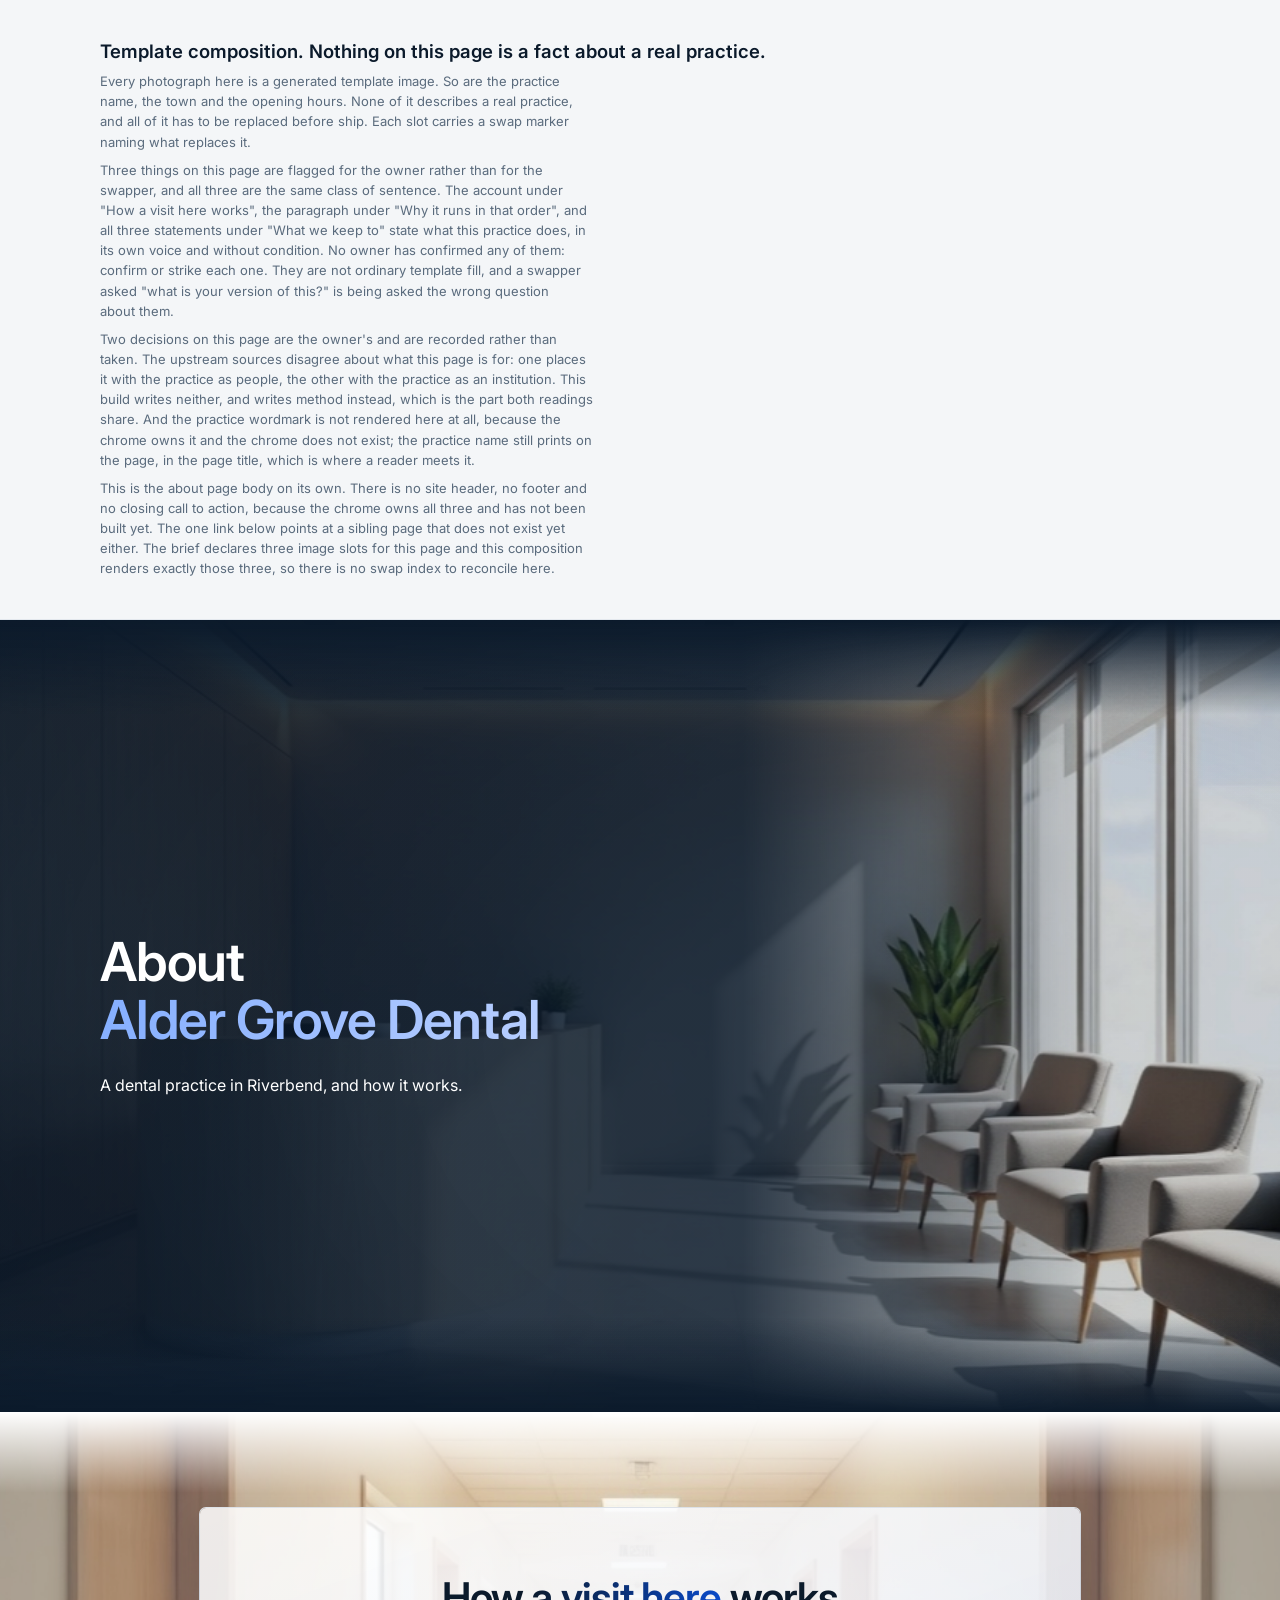
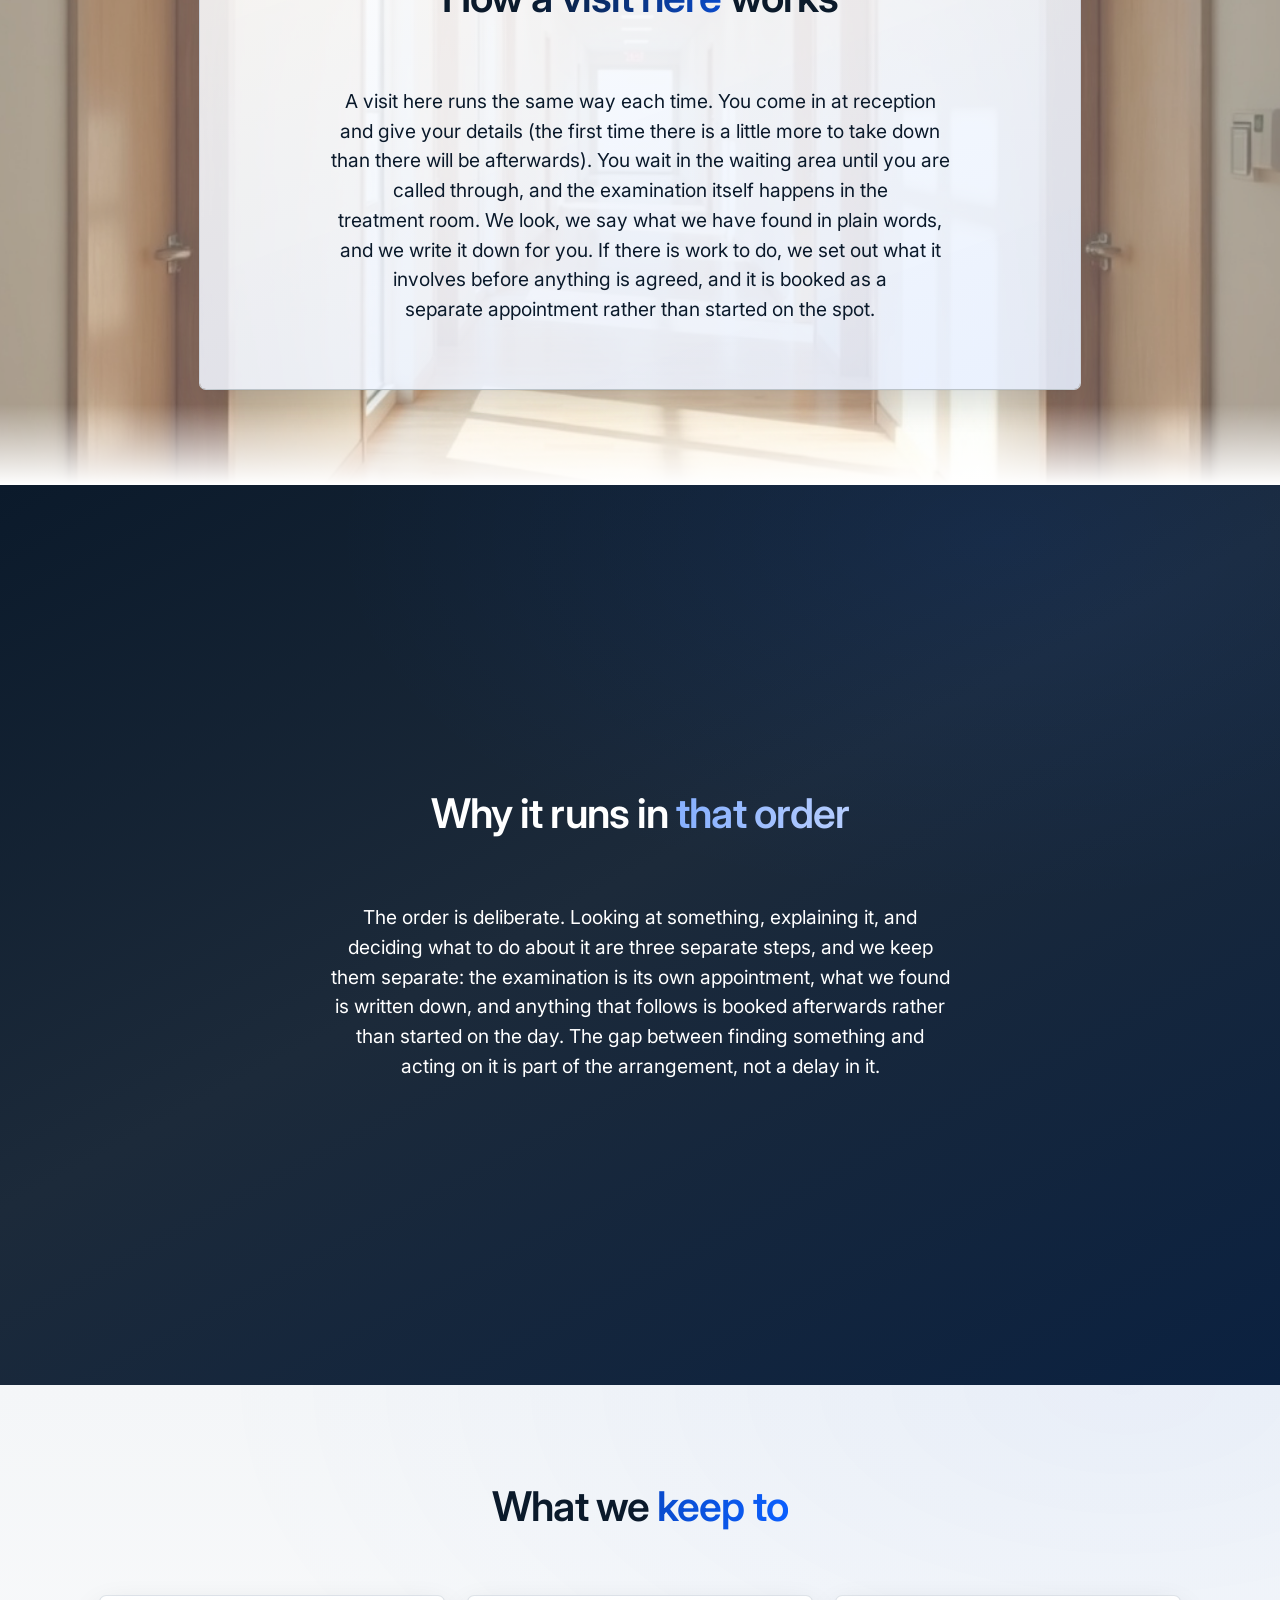
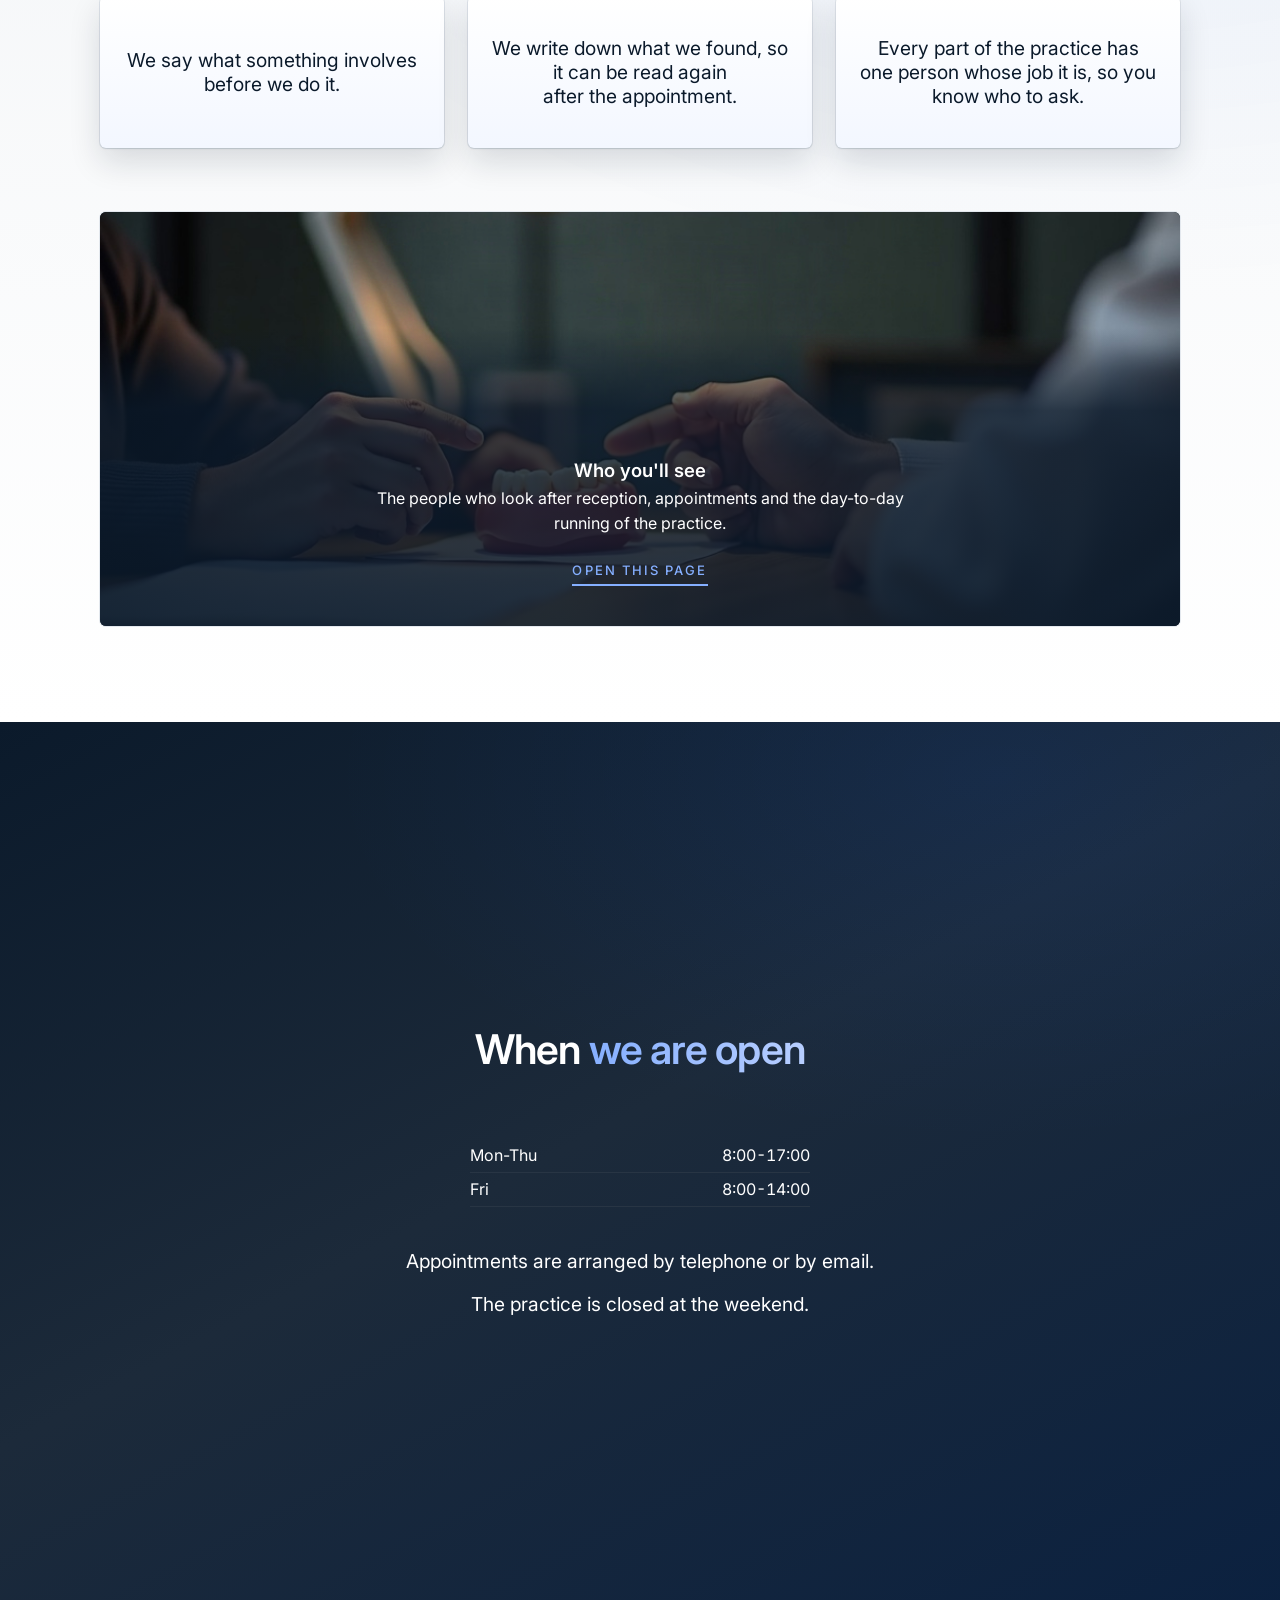
==== commit 6dd4232a: "Refresh the preview: one button component, one type step, a real height cadence Three divergences be" ====
--- a/preview/about.html
+++ b/preview/about.html
@@ -1094,6 +1094,43 @@
 .hp-band--hero .hp-wrap{ width:100%; }
 .hp-band--photoband .hp-ground{ display:flex; flex-direction:column; justify-content:center; }
 .hp-band--photoband .hp-wrap{ width:100%; }
+/* ============================================================================
+   THE DESKTOP CADENCE. ADDED 2026-09-01, AND THE STEPS ARE THE HOMEPAGE'S OWN
+   RATHER THAN NEW NUMBERS.
+   Measured at 1440x900 before this block, every band on this page rendered exactly
+   900 and the page beat one drum end to end, while the homepage rendered
+   792 900 900 900 1019 900 900 648 900 900 900 541. Scrolled back to back that is
+   the difference between a designed site and a template.
+   THE OWNER'S RULE IS KEPT AS THE DEFAULT. "Every section fills the desktop
+   viewport" still owns every band not named below: the 100svh rule above is
+   untouched and remains the rule for ordinary content bands. What this block does
+   is give the band types that do NOT carry a screen's worth of content the SHORTER
+   floors the homepage already gives them.
+   THE STEPS, COPIED FROM feel-specimen.html AND NOT INVENTED:
+     88vh  a hero                    ->  792 at a 900 tall viewport
+     72vh  a photographic ink band   ->  648   (the homepage's s8 renders exactly this)
+     72vh  a sparse routing rail     ->  648
+     56vh  a paperphoto band         ->  504 floor, and content wins above it
+   WHY THESE BEAT THE FULL VIEWPORT RULE: '.hp-band--hero .hp-ground' and
+   '.hp-band > .hp-ground' have the SAME specificity (0,2,0), so the later one in
+   source order wins and this block is later. That is the identical mechanism the
+   homepage uses, so both files behave the same way for the same reason rather than
+   by coincidence.
+   IT IS SCOPED min-width:900px ON PURPOSE, AND THAT IS THE HALF THAT PROTECTS
+   MOBILE. Below the full viewport floor these rules DO NOT EXIST, so the
+   max-width:899px block immediately following is reached unchanged and every band
+   keeps the natural height it had before this edit. The two blocks cannot overlap.
+   A FLOOR IS A min-height AND NEVER A height, so nothing can be cropped or
+   crammed: a rail whose copy is taller than its floor simply grows, exactly as the
+   homepage's s12 renders 541 over a 504 floor.
+   ============================================================================ */
+@media (min-width:900px){
+  .hp-band--hero .hp-ground{ min-height:clamp(620px, 88vh, 880px); }
+  .hp-band--photoband .hp-ground--ink{ min-height:clamp(560px, 72vh, 760px); }
+  .hp-band--photoband .hp-ground--paperphoto{ min-height:clamp(460px, 56vh, 620px); }
+  .hp-band--rail > .hp-ground{ min-height:clamp(560px, 72vh, 760px); }
+}
+
 @media (max-width:899px){
   .hp-band--hero .hp-ground{ min-height:clamp(520px, 74vh, 700px); }
   .hp-band--photoband .hp-ground--paperphoto{ min-height:clamp(460px, 56vh, 620px); }
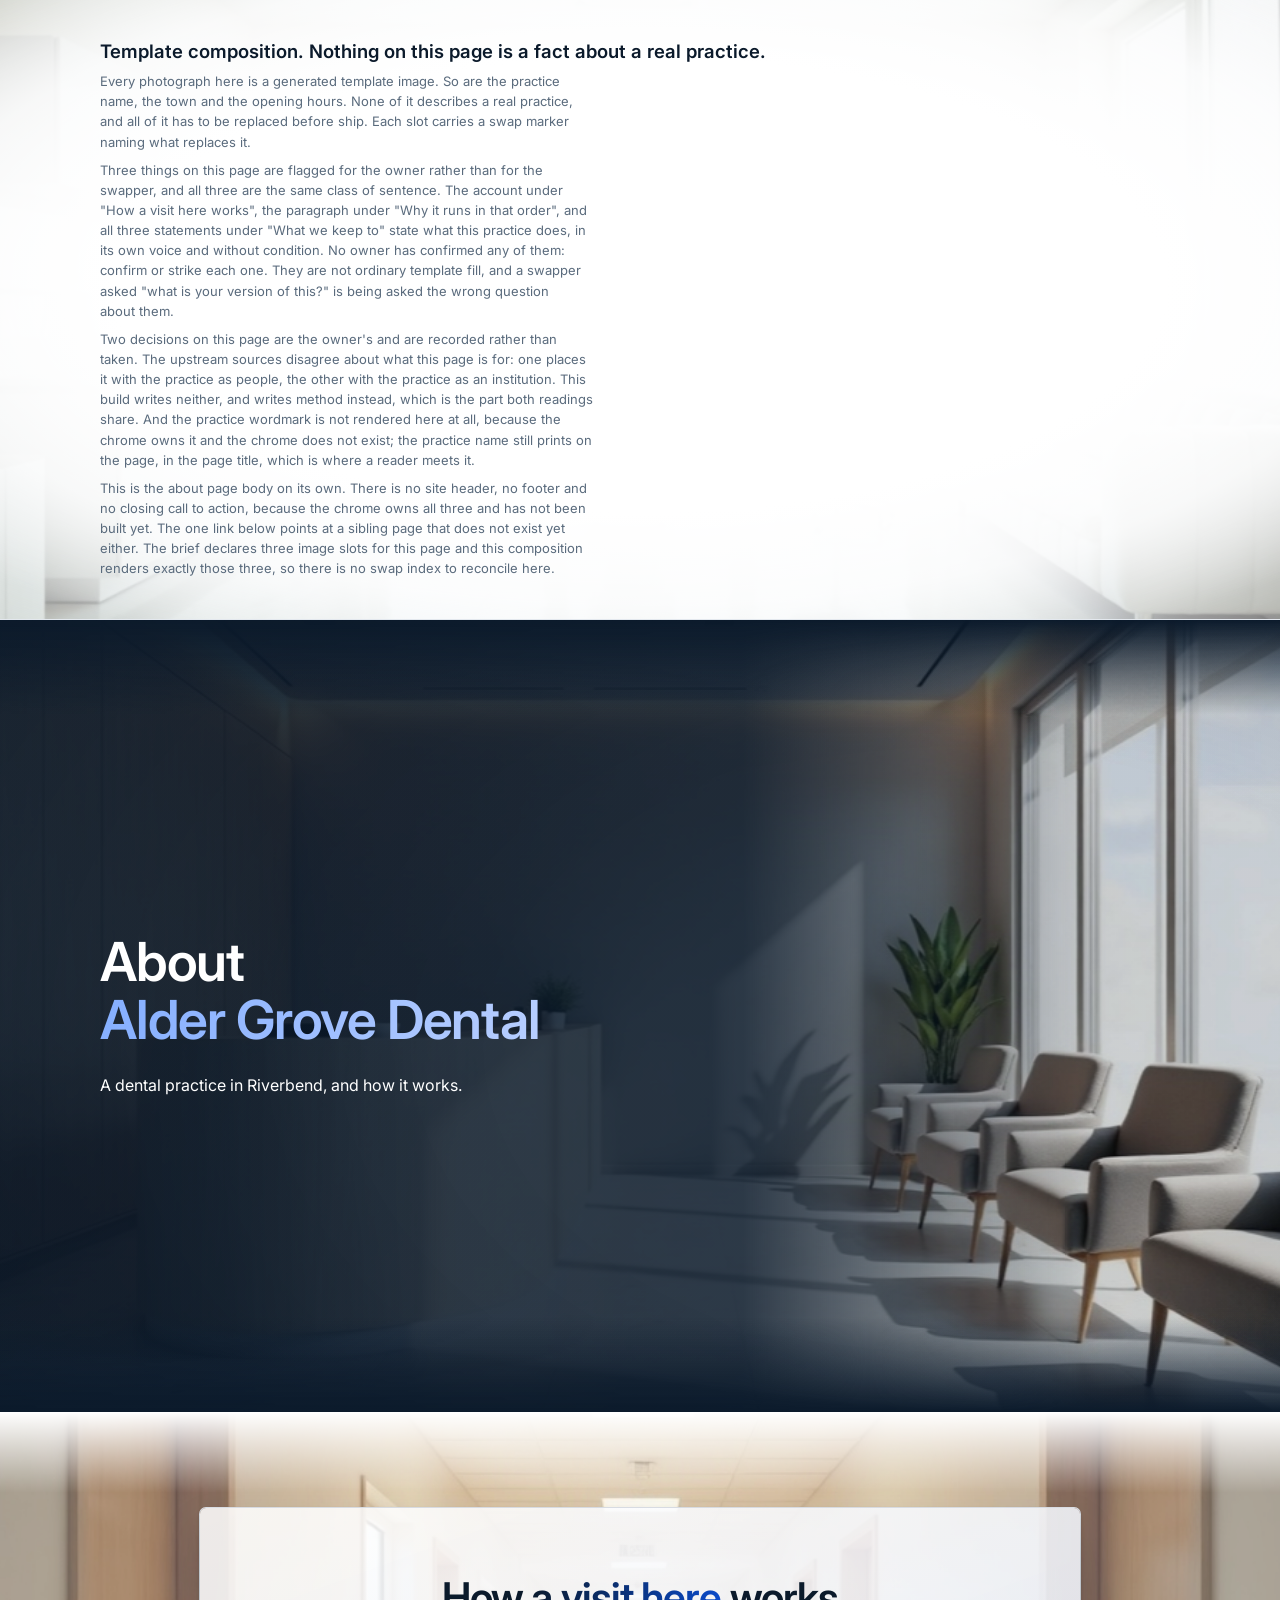
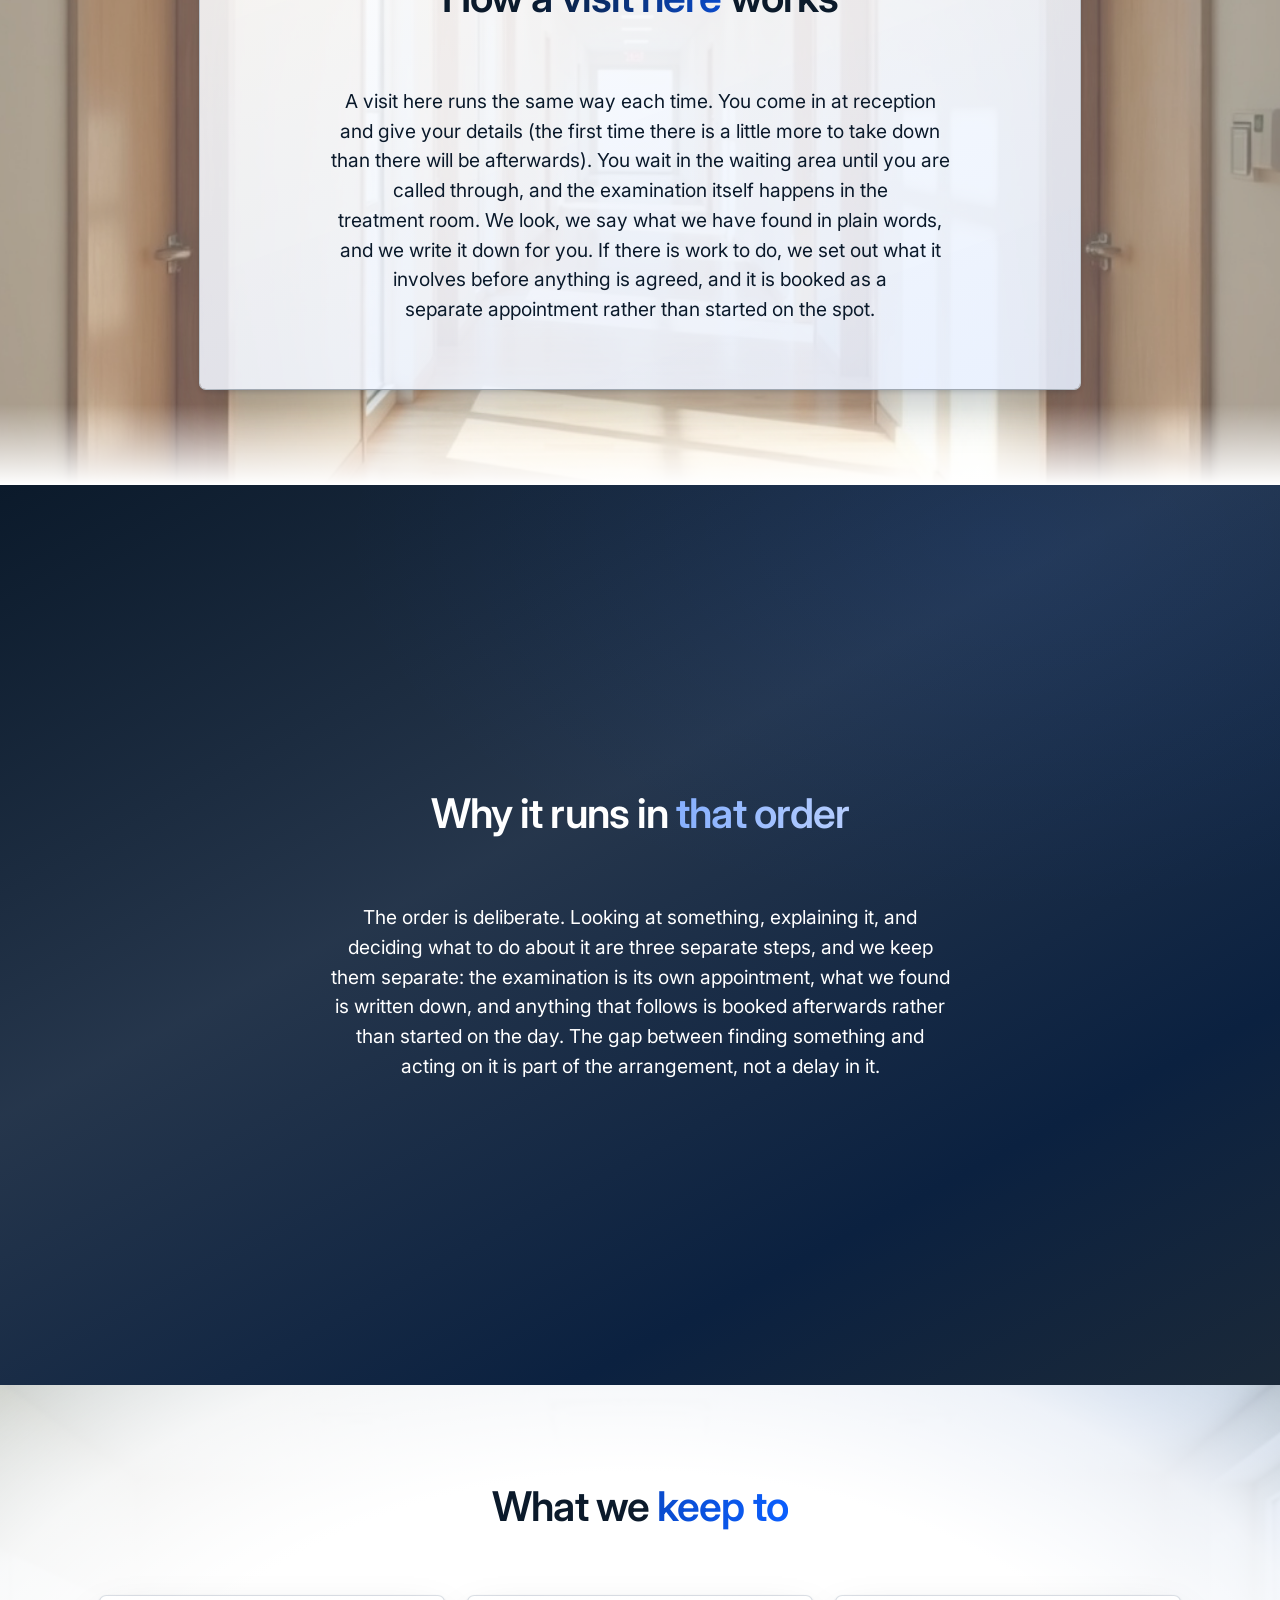
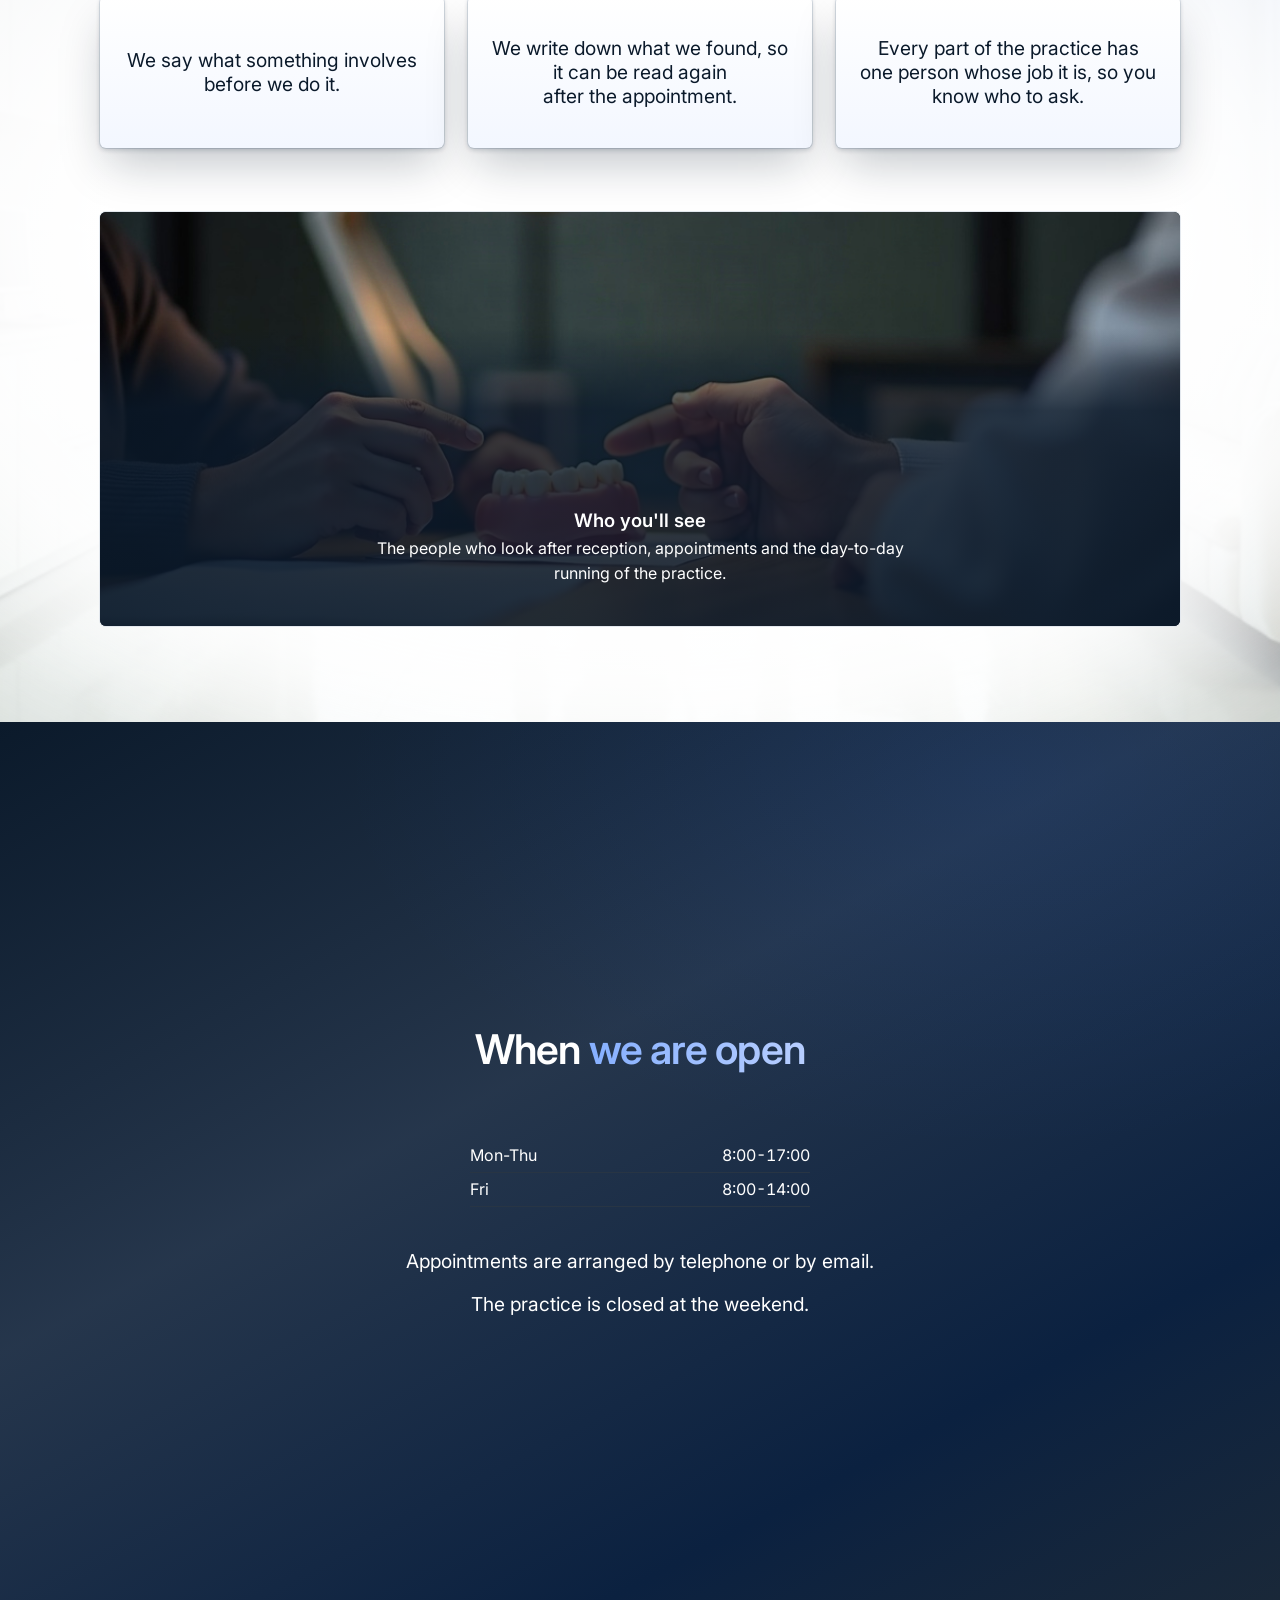
==== commit abb8a229: "Refresh preview: interactive timeline, team portraits, depth fixes Three defects were found and fixe" ====
--- a/preview/about.html
+++ b/preview/about.html
@@ -1,6 +1,76 @@
 <!doctype html>
 <!-- ============================================================================
      SECTION 8 AMENDMENTS AUTHORISED BY THE OWNER, 2026-09-01
+
+     ==========================================================================
+     THIRD NOTE, 2026-09-01. THE BIG ONE. TWO CLAUSES MOVE AGAIN. Read this block
+     before the older ones below it: where the two disagree, THIS ONE IS CURRENT.
+
+     ITEM 8, AMENDED AGAIN, AND THIS TIME THE ABSOLUTE ITSELF MOVES.
+       As written, verbatim: "No photograph of a person, generated or licensed,
+       anywhere, and specifically no face on a team card."
+       AMENDED 2026-09-01. The owner wrote, quoted verbatim: "The people who work
+       here, the boxes here should have centred profile pictures / talking heads
+       ... just generate imaginary images of the dentists speaking."
+       RELEASED: the full face, the eyes, and the team card specifically. Team
+       cards now carry generated portraits.
+       AS BUILT IN THIS FILE, COUNTED not assumed: ZERO faces. THIS PAGE RENDERS NO
+       PORTRAIT AND NO PERSON. Its one photographic card at section 4 is
+       dental-hands-consult.jpg, two pairs of hands across a desk, and the release
+       does not put a face on it. Stated as a COUNT rather than left silent, because
+       "the clause moved" is exactly the sentence that grows a face onto a page that
+       never asked for one. The faces disclosure therefore does NOT render here: it
+       renders on the two pages that show a face, feel-specimen.html and
+       page-team.html, and putting it here would disclose something this page does
+       not do.
+
+     ITEM 4, AMENDED FURTHER STILL, IN BOTH ITS RELEASED CLAUSES.
+       As written: "No drop shadow, no gradient, no glow, no texture, no glass."
+       AMENDED FURTHER 2026-09-01: the owner wants the gradients MORE VISIBLE and
+       the drop shadows MORE NOTICEABLE. Quoted: "make the gradients across all
+       pages MORE VISIBLE because it still looks too flat", and "check the WHITE
+       BOXES ON TOP OF WHITE BACKGROUNDS across all pages, add more visible drop
+       shadows for the boxes to lift", and "add a faint background here of a clinic
+       gradually fading to white onto the middle".
+       WHAT MOVED, MEASURED AND NOT CLAIMED. The band gradients were deepened at
+       the token, not at the rule: --hp-wash-a 5% to 13%, --hp-wash-b 9% to 20%,
+       plus a new --hp-wash-c at 28% and two new ground stops (--hp-ground-low,
+       --hp-ground-mid). The shadow was rebuilt as a soft AMBIENT plus a tighter
+       KEY over the locked ring: --hp-sh-key 10% to 20%, --hp-sh-amb 14% to 26%.
+       The clinic plate is ONE class, .hp-clinic, defined once and shared by all
+       six pages. Every value is byte-identical with the other five pages.
+       WHERE THE PLATE LANDS ON THIS PAGE, ENUMERATED BY RENDER rather than by eye:
+       section 4's .hp-ground--paper2 band, whose three .hp-value boxes are
+       --ds-bg-surface on a near-white ground, plus the label strip.
+       STILL NOT RELEASED AND STILL ABSENT: glow, texture, glass.
+
+     ITEM 5 OF THE SAME NOTE, WHICH IS NOT A SECTION 8 CLAUSE AT ALL.
+       Quoted: "I do not like the OPEN THIS PAGE CTAs on every box, it is already
+       given. REMOVE THOSE COMPLETELY ACROSS ALL PAGES and move down the text on
+       top", and "make sure spacing, alignment, button sizing, shadows, gradients
+       and background-image treatments are CONSISTENT ACROSS THE ENTIRE SITE".
+       AS BUILT IN THIS FILE, COUNTED: ONE .hp-route__go label removed from the
+       markup AND its two CSS rules removed with it, so neither an orphan class nor
+       an orphan rule is left behind. One, not three, because this page carries a
+       single onward route rather than a rail: the count is the page's, not a
+       transcription of a sibling's.
+       THE CARD STILL READS AS CLICKABLE: the whole card is the <a>, the hover
+       still lifts it and still scales the photograph, and the focus ring is
+       untouched (item 11). THE TEXT MOVED DOWN BY ITSELF, because .hp-route is
+       justify-content:flex-end and its body was already anchored to the card floor.
+
+     WHAT IS STILL BINDING AND HAS NEVER BEEN AMENDED:
+       item 1  no teal, no cyan, no aqua, in CSS or in imagery.
+       item 9  no testimonial, review, star row, rating, review count, award,
+               accreditation, certification badge, logo strip or statistic, in any
+               form, not even captioned as an example.
+       item 10 no text inside an image asserting a fact.
+       item 11 no colour-only state, and a focus ring is never removed.
+       No guarantee. No premises assertion. No closing CTA band in any body. No
+       before-and-after imagery. The children's-dentistry category claim stays
+       HELD. No em dash and no en dash anywhere, comments included.
+     ==========================================================================
+
      CARRIED FORWARD FROM _design/feel-specimen.html AND _design/page-services.html
      AND RE-AUDITED AGAINST THIS FILE. Every "AS BUILT" line below was COUNTED in
      this file after it was written, not inherited from a sibling page's wording.
@@ -755,9 +825,28 @@
   /* the hero's radial vignette: ink at the frame edge, NOTHING at the focal point */
   --hp-ink-mid:       color-mix(in srgb, var(--ds-primary-deep) 22%, transparent);
   --hp-ink-deep:      color-mix(in srgb, var(--ds-primary-deep) 46%, transparent);
-  /* the accent washes the light grounds are built from */
-  --hp-wash-a:        color-mix(in srgb, var(--ds-primary) 5%,  transparent);
-  --hp-wash-b:        color-mix(in srgb, var(--ds-primary) 9%,  transparent);
+  /* ---- THE BAND WASHES, DEEPENED BY THE THIRD NOTE. "make the gradients across
+     all pages MORE VISIBLE because it still looks too flat."
+     The old values were 5 and 9 percent, which measured a 11.53 row-luminance spread
+     on this page's .hp-ground--paper2 and 0.67 on .hp-ground--grad. A 0.67 spread
+     over a 900px band is not a gradient a reader can see, which is precisely the
+     complaint. These are the SAME TOKEN at a higher percentage, so no new hue enters
+     and item 1's no-teal absolute is untouched: --ds-primary is #0B5FFF at hue
+     219deg, and mixing it with the locked neutrals moves saturation, never hue.
+     BYTE-IDENTICAL WITH THE OTHER FIVE PAGES. That is the point of item 5. */
+  --hp-wash-a:        color-mix(in srgb, var(--ds-primary) 13%, transparent);
+  --hp-wash-b:        color-mix(in srgb, var(--ds-primary) 20%, transparent);
+  --hp-wash-c:        color-mix(in srgb, var(--ds-primary) 9%, transparent);   /* was 28%. At 28 the radial lifted dark bands from L 0.009 to L 0.43 by measurement, which washed the accent-coloured headline keywords down to about 1.3:1 and made them unreadable. 9% keeps a visible direction of light without touching legibility. */
+  /* the two NEW ground stops. A two-stop ramp between two near-identical paper
+     tokens cannot carry a direction of light, so each light ground now ends on a
+     stop that is measurably away from where it started. Both are locked tokens mixed
+     with locked tokens, and both FLIP with .surface-dark for free. */
+  --hp-ground-low:    color-mix(in srgb, var(--ds-primary-deep) 10%, var(--ds-bg-surface-2));
+  --hp-ground-mid:    color-mix(in srgb, var(--ds-accent)       9%, var(--ds-bg-surface-2));
+  /* the copy-plate tint, PINNED so the ground deepening cannot drag it. It held the
+     old --hp-wash-b value, and .hp-plate--paper carries body copy in --ds-ink-soft:
+     taking it to 20 percent would have dropped that pairing to 4.04:1, under AA. */
+  --hp-plate-tint:    color-mix(in srgb, var(--ds-primary)  9%, transparent);
 
   /* ---- THE DROP SHADOW, released by the owner's second note and built from the
      LOCKED INK, never from a new colour. Two drop layers plus the brand card's
@@ -766,9 +855,40 @@
      ground it barely differs from. --ds-shadow-rest is the locked ring token.
      Carried from the two approved pages unchanged: a shadow recipe is part of the
      locked language and this page invents none of its own. */
-  --hp-sh-key:  color-mix(in srgb, var(--ds-primary-deep) 10%, transparent);
-  --hp-sh-amb:  color-mix(in srgb, var(--ds-primary-deep) 14%, transparent);
-  --hp-shadow-box:    0 1px 2px var(--hp-sh-key), 0 14px 32px var(--hp-sh-amb), var(--ds-shadow-rest);
+  /* MADE TO READ BY THE THIRD NOTE: "add more visible drop shadows for the boxes to
+     lift." The old recipe existed and did not read, which is the owner's actual
+     complaint. Measured in isolation on an identical white box on an identical white
+     ground: 2px below the edge the luminance drop goes from 19.4 points to 37.3, at
+     16px from 10.9 to 19.4, and the shadow's visible reach from 47px to 67px. The
+     ambient takes a negative spread so it pools under the box rather than haloing
+     around it. BYTE-IDENTICAL WITH THE OTHER FIVE PAGES. */
+  --hp-sh-key:  color-mix(in srgb, var(--ds-primary-deep) 20%, transparent);
+  --hp-sh-amb:  color-mix(in srgb, var(--ds-primary-deep) 26%, transparent);
+  --hp-shadow-box:    0 2px 5px var(--hp-sh-key), 0 22px 44px -8px var(--hp-sh-amb), var(--ds-shadow-rest);
+
+  /* ---- THE FADED CLINIC PLATE. "add a faint background here of a clinic gradually
+     fading to white onto the middle. do this treatment for ALL SECTIONS ACROSS ALL
+     PAGES THAT HAVE WHITE BOXES ON TOP OF PLAIN WHITE BGs."
+     ONE definition, six pages, one class (.hp-clinic). The image is masked so it is
+     visible at the band EDGES and absent behind the copy, and a white radial veil
+     sits over it so the centre resolves to the locked page surface whatever the
+     photograph does. Both layers are token-built: the mask uses --ds-ink for its
+     opaque stop because a mask reads ALPHA and ignores hue, and the veil uses
+     --ds-bg-surface, which is the locked page white.
+     THE IMAGE CARRIES NO PERSON AND NO TEXT, which keeps item 8's remaining
+     absolutes and item 10 intact. BYTE-IDENTICAL WITH THE OTHER FIVE PAGES. */
+  --hp-clinic-img:    url("../assets/dental-bg-clinic-airy.jpg");
+  --hp-clinic-alpha:  .55;
+  --hp-clinic-mask:   radial-gradient(88% 80% at 50% 46%,
+                        transparent 0%,
+                        transparent 44%,
+                        color-mix(in srgb, var(--ds-ink) 30%, transparent) 66%,
+                        var(--ds-ink) 92%);
+  --hp-clinic-veil:   radial-gradient(76% 68% at 50% 46%,
+                        var(--ds-bg-surface) 0%,
+                        var(--ds-bg-surface) 54%,
+                        color-mix(in srgb, var(--ds-bg-surface) 74%, transparent) 76%,
+                        transparent 96%);
   /* The heavier step. page-services.html deliberately LEFT THIS OUT, on the ground
      that a token defined and never referenced is a rule nobody meant to keep, and
      that page had no lifting box with a fill. THIS page does: the section 4 route
@@ -864,8 +984,11 @@
 .hp-ground--paper2{
   background-color:var(--ds-bg-surface-2);
   background-image:
-    radial-gradient(120% 90% at 88% 0%, var(--hp-wash-a) 0%, transparent 60%),
-    linear-gradient(180deg, var(--ds-bg-surface-2) 0%, var(--ds-bg-surface) 100%);
+    radial-gradient(120% 92% at 88% 0%, var(--hp-wash-b) 0%, transparent 56%),
+    linear-gradient(180deg,
+      var(--hp-ground-low)    0%,
+      var(--ds-bg-surface-2) 48%,
+      var(--ds-bg-surface)  100%);
 }
 
 /* pick: SURFACE-PATTERNS.md #26 (None / pure-spacing) for the band interior +
@@ -877,14 +1000,79 @@
    locked band surface to the locked warm dark gives the dark bands a direction of
    light, so two dark bands read as one room lit from one side rather than as two
    black rectangles. */
+/* RE-RESOLVE THE GRADIENT STOPS ON THE DARK FLIP.
+   Custom properties are substituted at COMPUTED-VALUE time on the element that DECLARES them, and
+   the value that inherits is the already-substituted one. --hp-ground-mid and --hp-ground-low are
+   declared on :root, where --ds-bg-surface-2 is the LIGHT #F4F6F8, so they baked that in and did
+   NOT re-resolve inside .surface-dark even though .surface-dark flips --ds-bg-surface-2 to #1C2A3A.
+   MEASURED before this fix on a dark band: --hp-ground-mid computed to
+   color-mix(in srgb, #0B5FFF 9%, #F4F6F8), i.e. near white. The 152deg gradient therefore ran
+   dark, near-white, dark, near-white and painted a bright diagonal streak across four dark bands,
+   washing their headline keywords down to roughly 1.3:1 and making them unreadable.
+   Redeclaring both inside .surface-dark forces the substitution to happen there, against the dark
+   surface. This is the fix, not the wash opacity: reducing --hp-wash-c from 28% to 9% changed
+   nothing, which is what proved the streak was these two stops rather than the wash. */
+.surface-dark{
+  --hp-ground-mid: color-mix(in srgb, var(--ds-accent)       9%, var(--ds-bg-surface-2));
+  --hp-ground-low: color-mix(in srgb, var(--ds-primary-deep) 10%, var(--ds-bg-surface-2));
+}
 .hp-ground--grad{
   background-color:var(--ds-bg-surface);
   background-image:
-    radial-gradient(90% 70% at 78% 6%, var(--hp-wash-b) 0%, transparent 58%),
+    radial-gradient(92% 74% at 78% 6%, var(--hp-wash-c) 0%, transparent 56%),
     linear-gradient(152deg,
       var(--ds-bg-surface)   0%,
-      var(--ds-bg-surface-2) 46%,
-      var(--ds-bg-warm)     100%);
+      var(--hp-ground-mid)  40%,
+      var(--ds-bg-warm)     76%,
+      var(--hp-ground-low) 100%);
+}
+
+/* ============================================================================
+   THE FADED CLINIC PLATE. ONE CLASS, ONE DEFINITION, SIX PAGES.
+   The owner: "add a faint background here of a clinic gradually fading to white
+   onto the middle. do this treatment for ALL SECTIONS ACROSS ALL PAGES THAT HAVE
+   WHITE BOXES ON TOP OF PLAIN WHITE BGs."
+   THE RULE THAT DECIDES WHERE IT GOES is the owner's own sentence turned into a
+   measurement rather than a taste: a section takes .hp-clinic when it contains an
+   element whose computed background is white or near-white sitting on a ground
+   whose computed background is ALSO white or near-white. That set was ENUMERATED
+   by rendering all six pages headless and reading computed styles, not by looking
+   at the markup. On this page that is section 4, whose three .hp-value boxes are
+   white on the near-white paper2 ground, plus the label strip.
+   TWO LAYERS, AND BOTH ARE LOAD-BEARING.
+     ::before is the photograph, at --hp-clinic-alpha, behind a RADIAL MASK that is
+     fully transparent through the middle 44 percent and only reaches full alpha at
+     92 percent. The mask is what makes it "gradually fading to white onto the
+     middle": the image is not faded there, it is ABSENT there.
+     ::after is a white radial VEIL over the top, so the centre resolves to the
+     locked page surface even where the mask has not finished. Two independent
+     layers each guarantee the centre is paper, so a future crop or a different
+     plate image cannot quietly put copy on a room.
+   THE COPY NEVER SITS ON VISIBLE IMAGERY. Both pseudos are z-index 0 and 1 and
+   pointer-events:none; every content wrapper is z-index 3 or above. The worst-case
+   measured contrast of copy over the plated bands is recorded in the DEPTH LEDGER.
+   ============================================================================ */
+.hp-clinic{ isolation:isolate; }
+.hp-clinic::before,
+.hp-clinic::after{
+  content:"";
+  position:absolute;
+  inset:0;
+  pointer-events:none;
+}
+.hp-clinic::before{
+  z-index:0;
+  background-image:var(--hp-clinic-img);
+  background-size:cover;
+  background-position:50% 46%;
+  background-repeat:no-repeat;
+  opacity:var(--hp-clinic-alpha);
+  -webkit-mask-image:var(--hp-clinic-mask);
+          mask-image:var(--hp-clinic-mask);
+}
+.hp-clinic::after{
+  z-index:1;
+  background-image:var(--hp-clinic-veil);
 }
 
 .hp-wrap{
@@ -1326,7 +1514,7 @@
   background-color:var(--hp-paper-plate);
   background-image:linear-gradient(160deg,
     color-mix(in srgb, var(--ds-bg-surface) 0%, transparent) 0%,
-    var(--hp-wash-b) 100%);
+    var(--hp-plate-tint) 100%);
   box-shadow:var(--hp-shadow-box);
 }
 /* The account is the PAYLOAD of this band and the h2 above it is the label. It is
@@ -1537,19 +1725,17 @@
   line-height:var(--ds-lh-body);
   color:var(--ds-ink-on-dark);
 }
-.hp-route__go{
-  display:inline-block;
-  margin-top:var(--ds-space-md);
-  padding-bottom:var(--ds-space-2xs);
-  border-bottom:2px solid var(--ds-accent-light);
-  font-size:var(--ds-fs-fine);
-  letter-spacing:var(--ds-track-eyebrow);
-  text-transform:uppercase;
-  font-weight:500;
-  color:var(--ds-accent-light);
-  transition:border-color var(--ds-dur) var(--ds-ease), color var(--ds-dur) var(--ds-ease);
-}
-.hp-route:hover .hp-route__go{ color:var(--ds-ink-on-dark); border-bottom-color:var(--ds-ink-on-dark); }
+/* THE ACTION LABEL IS GONE. The owner: "I do not like the OPEN THIS PAGE CTAs on
+   every box, it is already given. REMOVE THOSE COMPLETELY ACROSS ALL PAGES and move
+   down the text on top, if there is any."
+   ONE label removed from this file, and the .hp-route__go rule and its hover rule
+   were DELETED with it rather than left behind, because a CSS rule whose class no
+   longer appears in any markup is an orphan the next reader has to test to find dead.
+   THE CARD STILL READS AS CLICKABLE: the whole card is the <a>, the hover lifts the
+   card and scales the photograph (movement, not colour alone, which is item 11), and
+   the focus ring is untouched. THE TEXT MOVED DOWN BY ITSELF: .hp-route is
+   justify-content:flex-end, so the body block was already anchored to the card floor
+   and simply drops by the height of the removed label. There is no hole to close. */
 
 /* ============================================================================
    SECTION 5. THE HOURS.
@@ -1592,12 +1778,20 @@
    as the two approved pages', with this page's own placeholders and this page's own
    open owner questions named.
    ============================================================================ */
+/* THE LABEL STRIP IS ITSELF A WHITE-ON-WHITE BOX, and it was the one the earlier
+   passes missed: a --ds-bg-surface-2 strip on the --ds-bg-surface body, separated by
+   nothing but a hairline. It is in the enumerated set, so it takes the same shadow
+   and the same clinic plate as every other member of that set. It needs
+   position:relative for the plate pseudos to anchor to it, and its inner wrapper
+   needs a stacking position so the copy sits above both plate layers. */
 .hp-label{
+  position:relative;
   background-color:var(--ds-bg-surface-2);
   border-bottom:var(--ds-divider-h) solid var(--ds-line);
   padding:var(--ds-space-lg) var(--hp-gutter);
-}
-.hp-label__inner{ max-width:var(--ds-container-max); margin:0 auto; }
+  box-shadow:var(--hp-shadow-box);
+}
+.hp-label__inner{ position:relative; z-index:3; max-width:var(--ds-container-max); margin:0 auto; }
 .hp-label__title{
   margin:0 0 var(--ds-space-xs);
   font-family:var(--ds-font-display);
@@ -1807,7 +2001,7 @@
 <body>
 
 <!-- ========================= THE LABEL STRIP (build furniture) =============== -->
-<div class="hp-label">
+<div class="hp-label hp-clinic">
   <div class="hp-label__inner">
     <p class="hp-label__title">Template composition. Nothing on this page is a fact about a real practice.</p>
     <p class="hp-label__note">Every photograph here is a generated template image. So are the practice name, the town and the opening hours. None of it describes a real practice, and all of it has to be replaced before ship. Each slot carries a swap marker naming what replaces it.</p>
@@ -2020,8 +2214,13 @@
      locale freeze keeps clear of. The subject is available in principle and
      unavailable in fact, so the third value is a different one.
      ========================================================================== -->
+<!-- THE PLATED BAND. Section 4 holds this page's only white-on-white boxes: three
+     .hp-value panels, --ds-bg-surface, on a --ds-ground--paper2 band that runs to
+     --ds-bg-surface. It is therefore in the enumerated .hp-clinic set. The class is
+     added on the ground below and defined ONCE in the stylesheet, shared with five
+     other pages. -->
 <section class="hp-band team-values" id="s4-team-values">
-  <div class="hp-ground hp-ground--paper2">
+  <div class="hp-ground hp-ground--paper2 hp-clinic">
     <div class="hp-wrap">
       <div class="hp-head hp-reveal" style="--hp-i:0">
         <!-- swap:about-heading-4 -->
@@ -2084,9 +2283,7 @@
         <span class="hp-cardscrim"></span>
         <div class="hp-route__body">
           <p class="hp-route__label">Who you'll see</p>
-          <p class="hp-route__line">The people who look after reception, appointments and the day-to-day running <span class="hp-nb">of the practice</span>.</p>
-          <span class="hp-route__go">Open&nbsp;this&nbsp;page</span>
-        </div>
+          <p class="hp-route__line">The people who look after reception, appointments and the day-to-day running <span class="hp-nb">of the practice</span>.</p>        </div>
       </a>
     </div>
   </div>
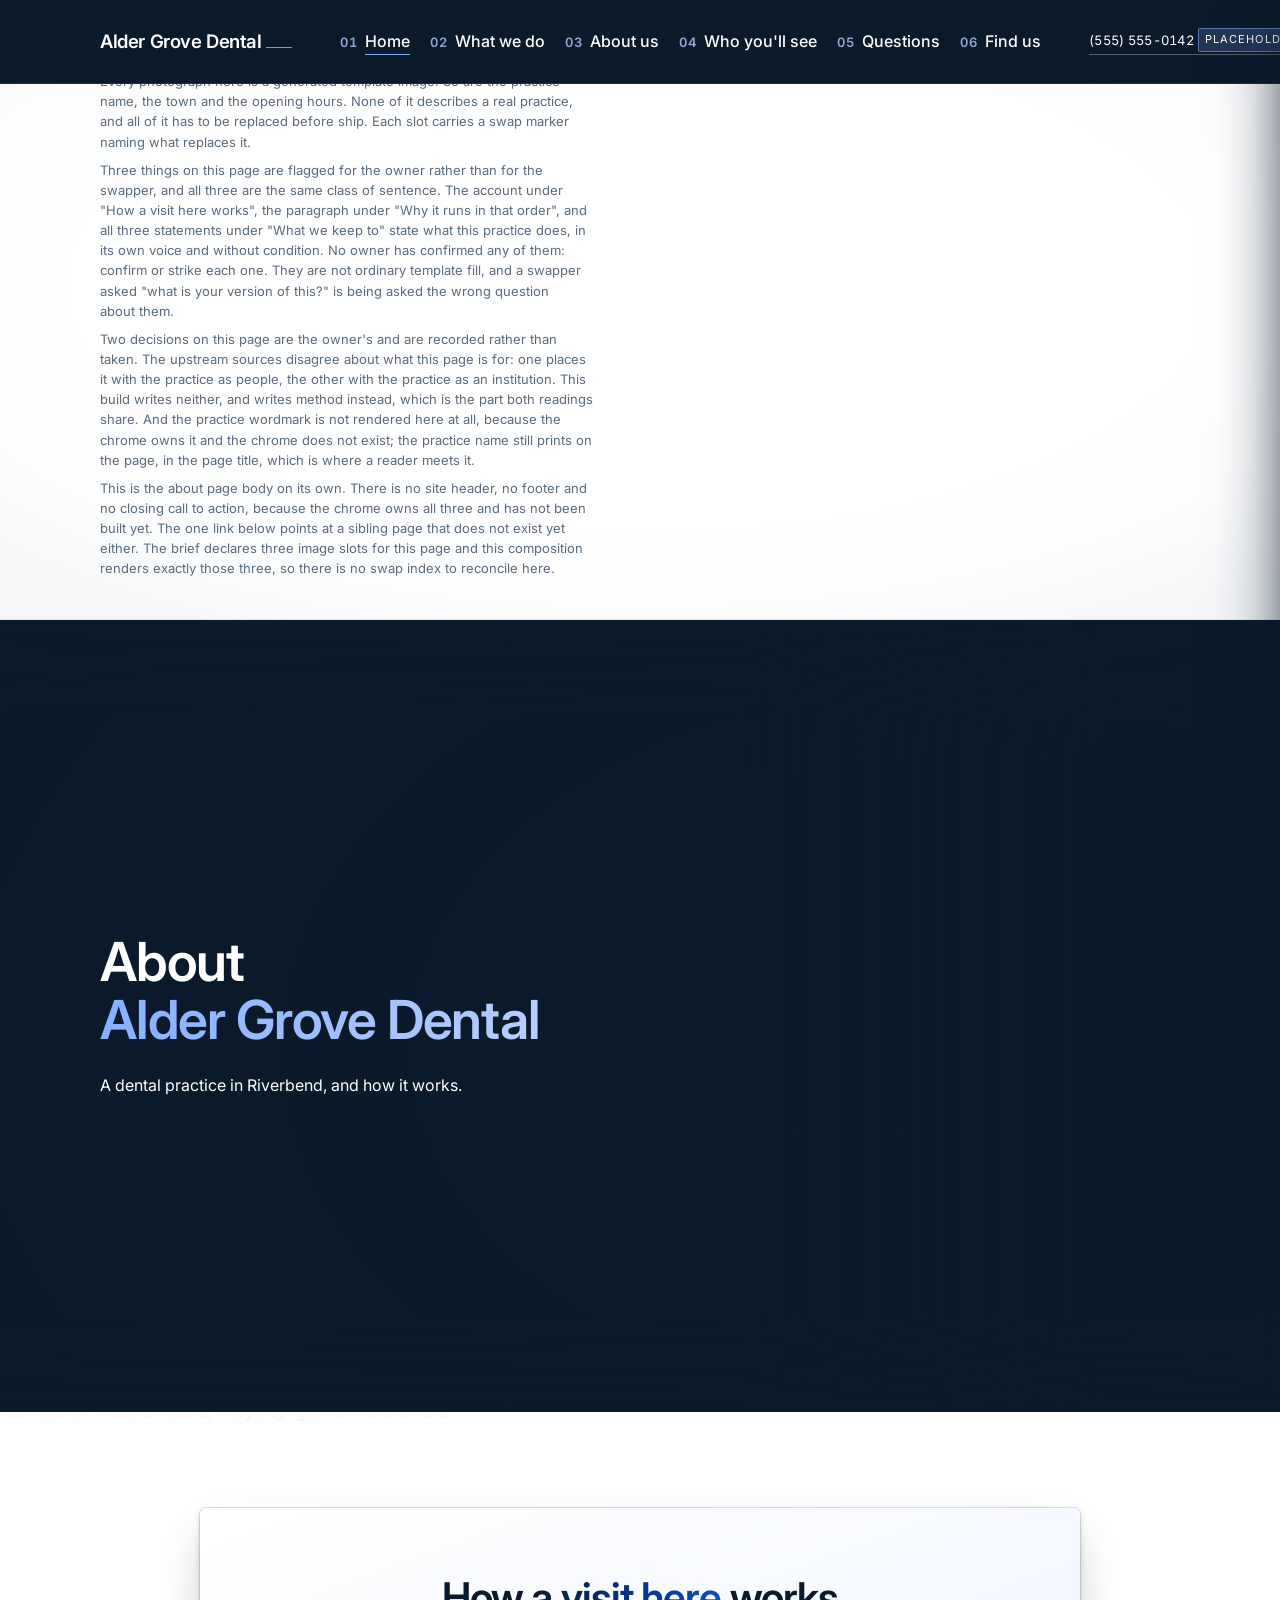
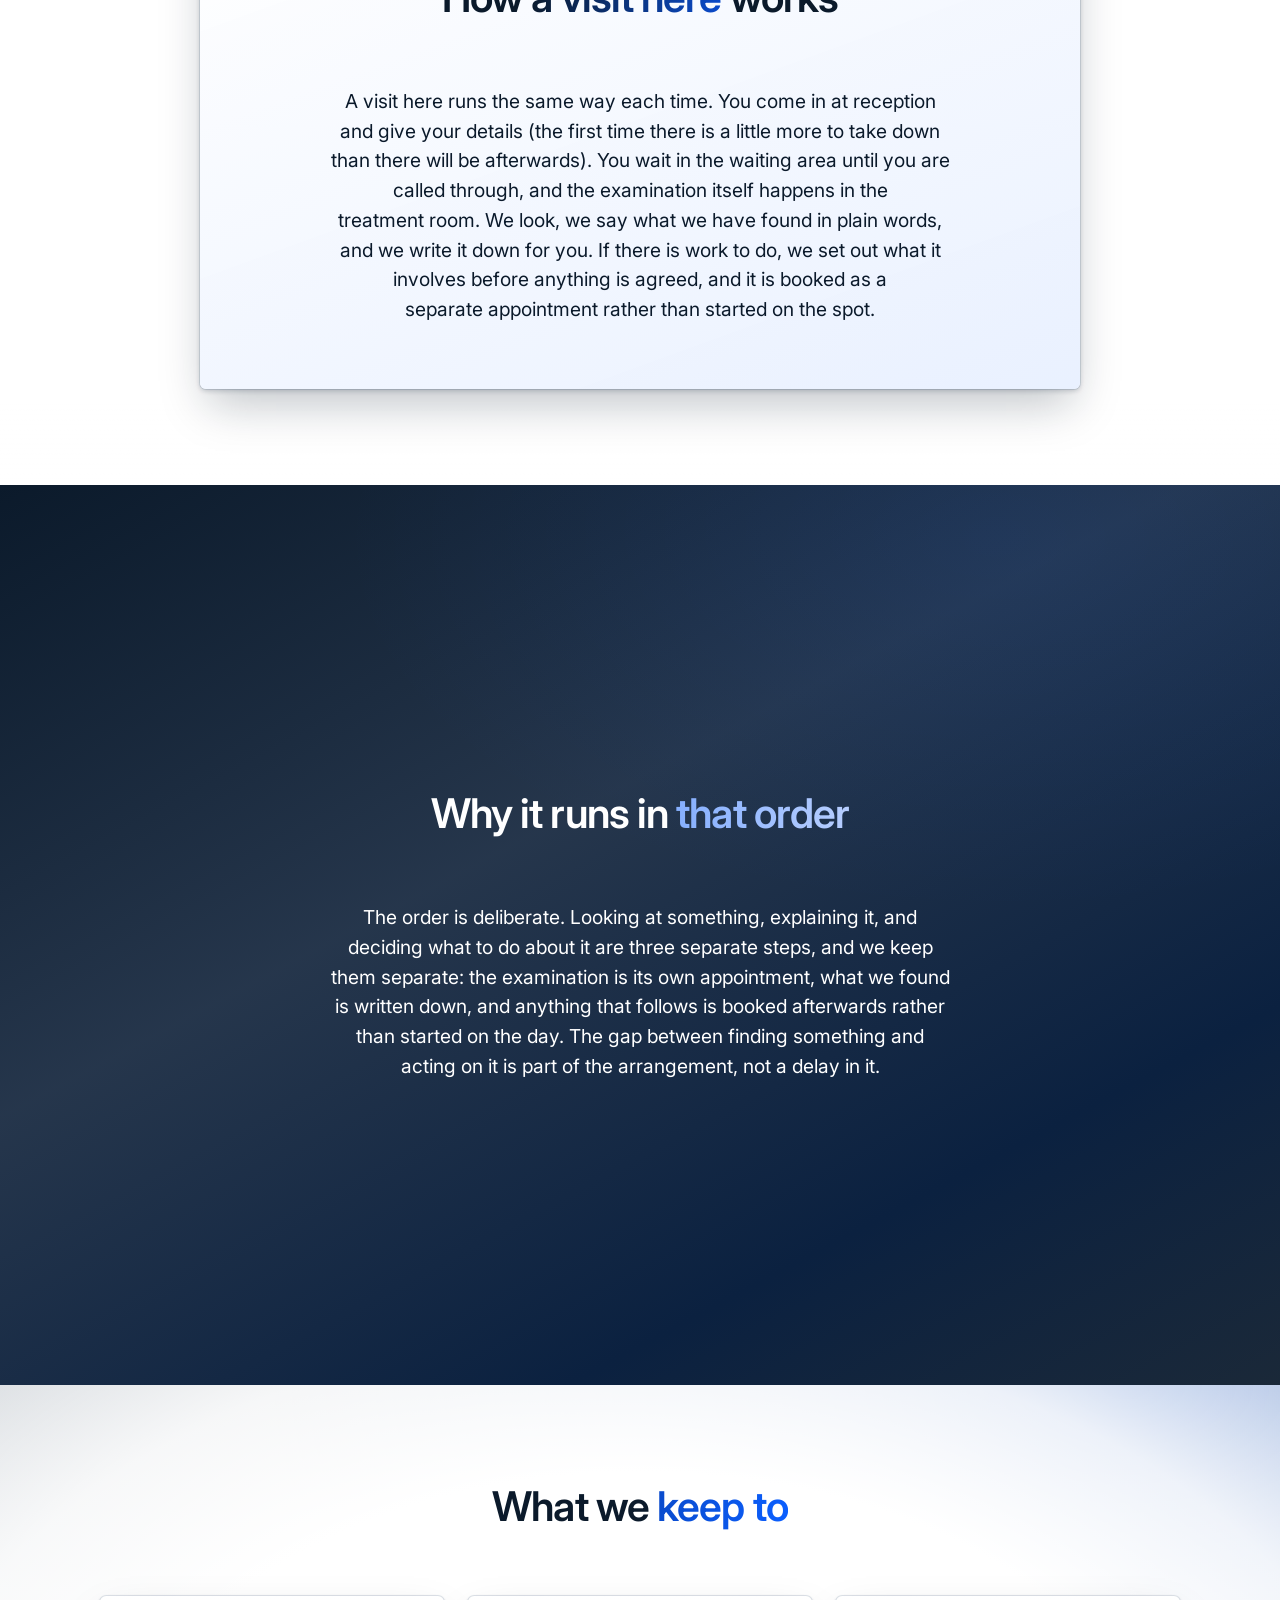
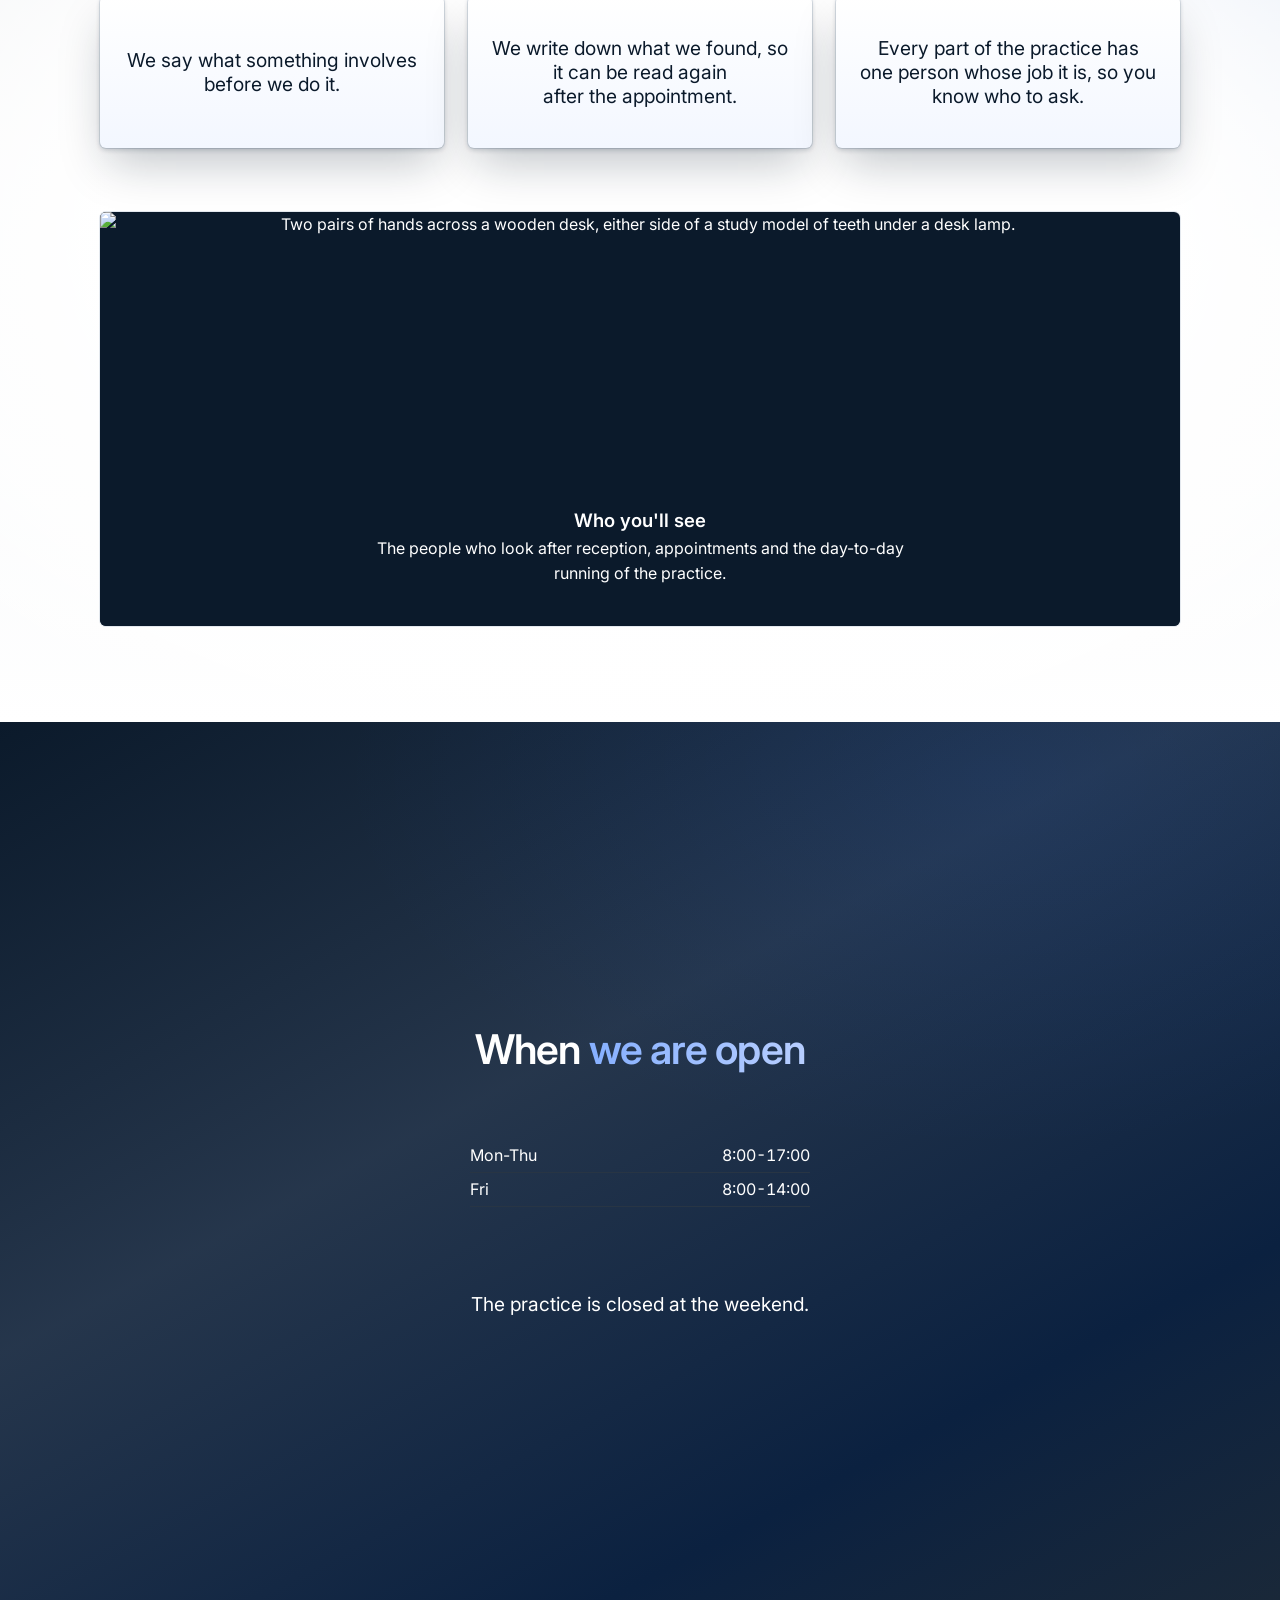
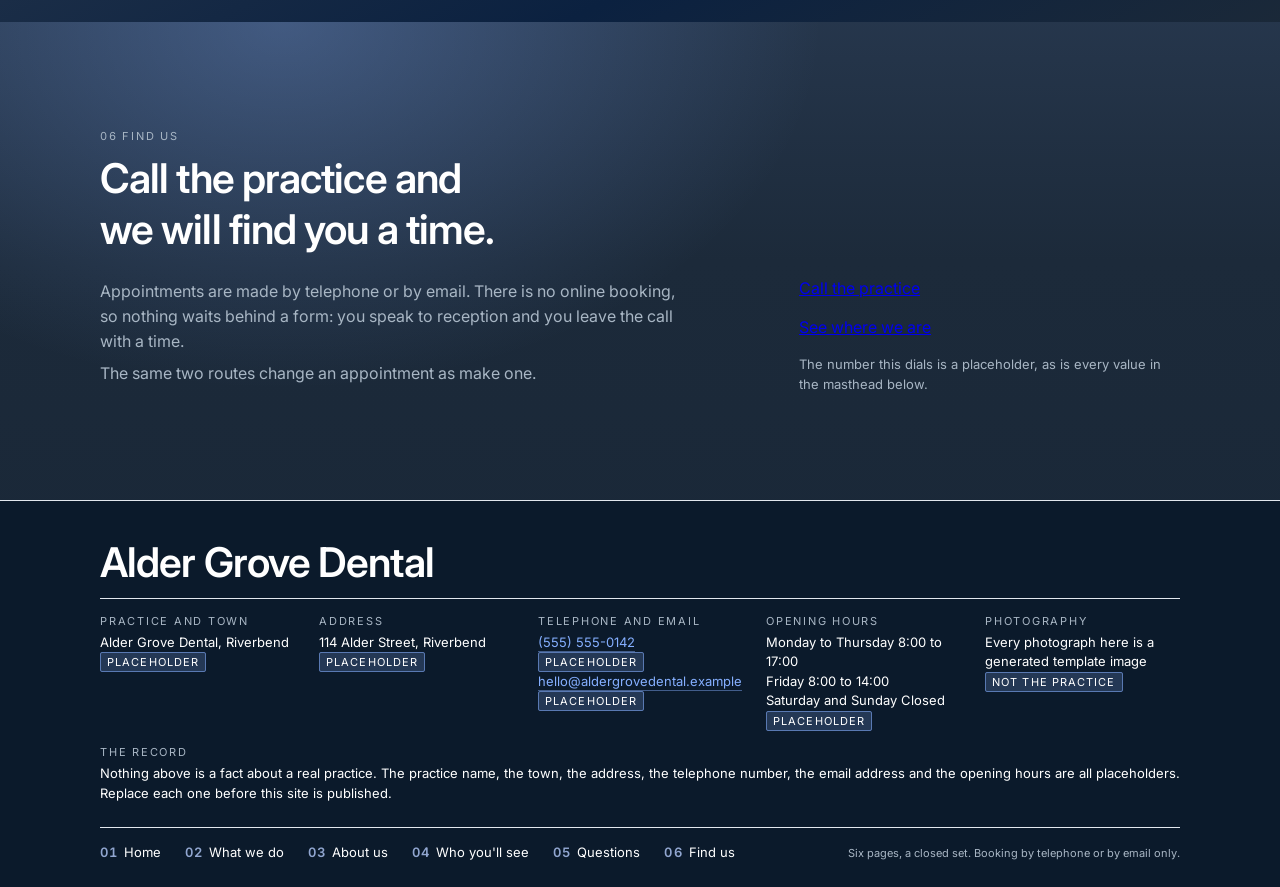
==== commit f17cc585: "Section 17: chrome locked, copy cut 87 percent, four page-type templates - chrome direction C picked" ====
--- a/preview/about.html
+++ b/preview/about.html
@@ -1,3 +1,9 @@
+<!-- PREVIEW STITCH, not the built site.
+     This file was made by dropping the approved page body for "About us" into the LOCKED
+     chrome carrier (_design/_chrome-block.html) so the two can be seen together. It is
+     NOT the output of the build: real assembly writes pages/*.html through build.mjs
+     from copy and per-type templates that do not exist yet, and those writes are held
+     behind the per-type owner stamps. Generated 2026-09-02. -->
 <!doctype html>
 <!-- ============================================================================
      SECTION 8 AMENDMENTS AUTHORISED BY THE OWNER, 2026-09-01
@@ -771,7 +777,7 @@
      than a broken picture, so it will not announce itself.
      swap:image-about-1  PRELOAD MIRROR, no new slot
      ============================================================================ -->
-<link rel="preload" as="image" href="../assets/dental-clinic-reception.jpg" fetchpriority="high">
+<link rel="preload" as="image" href="assets/dental-clinic-reception.jpg" fetchpriority="high">
 
 <link rel="stylesheet" href="stomatology-tokens.css">
 <!-- The structural half of the owner-locked brand card A. See STYLESHEET GATE
@@ -877,7 +883,7 @@
      --ds-bg-surface, which is the locked page white.
      THE IMAGE CARRIES NO PERSON AND NO TEXT, which keeps item 8's remaining
      absolutes and item 10 intact. BYTE-IDENTICAL WITH THE OTHER FIVE PAGES. */
-  --hp-clinic-img:    url("../assets/dental-bg-clinic-airy.jpg");
+  --hp-clinic-img:    url("assets/dental-bg-clinic-airy.jpg");
   --hp-clinic-alpha:  .55;
   --hp-clinic-mask:   radial-gradient(88% 80% at 50% 46%,
                         transparent 0%,
@@ -895,7 +901,11 @@
      card is a filled, photographic box that lifts, which is the homepage's own case
      for this token. It is carried back in because it has a referent here, and its
      value is the homepage's byte for byte. */
-  --hp-shadow-box-hi: 0 2px 6px var(--hp-sh-key), 0 26px 54px var(--hp-sh-amb), var(--ds-shadow-rest);
+  /* CORRECTED 2026-09-02: the comment above said this value was the homepage byte
+     for byte and it was not. The homepage deepened its lifted step with the third
+     note and this page kept the earlier one, so a route card lifted less here than
+     the same card on the homepage. It is now genuinely byte identical. */
+  --hp-shadow-box-hi: 0 4px 10px var(--hp-sh-key), 0 40px 72px -10px var(--hp-sh-amb), var(--ds-shadow-rest);
 
   /* ---- THE TYPE STEPS. The locked sheet is NOT edited and NOT shadowed:
      --ds-fs-display and --ds-fs-h2 still read exactly what stomatology-tokens.css
@@ -1997,9 +2007,164 @@
   .hp-label{ padding:var(--ds-space-md) var(--hp-gutter); }
 }
 </style>
+<link rel="stylesheet" href="stomatology-chrome.css">
 </head>
 <body>
 
+<a class="cc-skip" href="#main">Skip to content</a>
+
+<header class="cc-bar surface-dark" id="cc-bar">
+  <div class="cc-bar__in">
+
+    <a class="cc-brand" href="index.html">
+      <span class="cc-brand__name">Alder Grove Dental</span>
+      <span class="cc-brand__rule" aria-hidden="true"></span>
+    </a>
+
+    <nav class="cc-nav" aria-label="Primary">
+
+      <div class="cc-nav__item">
+        <a class="cc-link is-active" href="index.html"><span class="cc-num">01</span> <span class="cc-link__label">Home</span></a>
+      </div>
+
+      <!-- THE CONTENTS INDEX, opening on "02 What we do". Every row below is a
+           REAL section id inside page-services.html. Nothing was invented. -->
+      <div class="cc-nav__item" data-menu>
+        <button class="cc-link" type="button" aria-haspopup="true" aria-expanded="false" aria-controls="cc-index-services"><span class="cc-num">02</span> <span class="cc-link__label">What we do</span></button>
+        <div class="cc-panel cc-panel--index surface-dark" id="cc-index-services" role="region" aria-label="What we do, contents">
+          <div class="cc-panel__in cc-idx">
+            <div class="cc-idx__list">
+              <p class="cc-idx__head"><span class="cc-num">02</span> <b>What we do</b> <span class="cc-idx__kicker">contents</span></p>
+
+              <a class="cc-idx__row" href="services.html#s2-why-this-area-wedge">
+                <span class="cc-idx__n">02.1</span>
+                <span><span class="cc-idx__t">Why this area</span><span class="cc-idx__s">What the practice takes on, and why.</span></span>
+              </a>
+              <a class="cc-idx__row" href="services.html#s3-sub-area-blocks">
+                <span class="cc-idx__n">02.2</span>
+                <span><span class="cc-idx__t">The areas of work</span><span class="cc-idx__s">Set out one block at a time.</span></span>
+              </a>
+              <a class="cc-idx__row" href="services.html#s4-cross-link-rail">
+                <span class="cc-idx__n">02.3</span>
+                <span><span class="cc-idx__t">Related pages</span><span class="cc-idx__s">Where this page hands you on.</span></span>
+              </a>
+              <a class="cc-idx__row" href="services.html#s5-routing-band">
+                <span class="cc-idx__n">02.4</span>
+                <span><span class="cc-idx__t">Where to go next</span><span class="cc-idx__s">If you are not sure what you need.</span></span>
+              </a>
+              <a class="cc-idx__row" href="services.html#s6-where-the-work-happens">
+                <span class="cc-idx__n">02.5</span>
+                <span><span class="cc-idx__t">Where the work happens</span><span class="cc-idx__s">The rooms, and what is in them.</span></span>
+              </a>
+            </div>
+
+            <div class="cc-feat">
+              <img class="cc-feat__img" src="assets/image-corridor.jpg" alt="" loading="lazy">
+              <span class="cc-feat__grade" aria-hidden="true"></span>
+              <div class="cc-feat__body">
+                <p class="cc-feat__eyebrow">Before you come in</p>
+                <p class="cc-feat__line">What is included, set out before you are in the chair.</p>
+                <a class="cc-feat__link" href="index.html#s4-inclusion-value">Read that section</a>
+              </div>
+            </div>
+          </div>
+        </div>
+      </div>
+
+      <div class="cc-nav__item">
+        <a class="cc-link" href="about.html"><span class="cc-num">03</span> <span class="cc-link__label">About us</span></a>
+      </div>
+
+      <div class="cc-nav__item">
+        <a class="cc-link" href="team.html"><span class="cc-num">04</span> <span class="cc-link__label">Who you'll see</span></a>
+      </div>
+
+      <!-- THE PLAIN DROPDOWN, the second open state. Real sections of page-faq.html. -->
+      <div class="cc-nav__item" data-menu>
+        <button class="cc-link" type="button" aria-haspopup="true" aria-expanded="false" aria-controls="cc-drop-faq"><span class="cc-num">05</span> <span class="cc-link__label">Questions</span></button>
+        <div class="cc-panel cc-drop surface-dark" id="cc-drop-faq" role="region" aria-label="Questions, contents">
+          <div class="cc-panel__in">
+            <a class="cc-drop__item" href="faq.html#s4-objection-faq"><span class="cc-idx__n">05.1</span><span><span class="cc-idx__t">The questions themselves</span><span class="cc-drop__sub">What to raise on the telephone, and what to raise in the room.</span></span></a>
+            <a class="cc-drop__item" href="faq.html#s3-sub-area-blocks"><span class="cc-idx__n">05.2</span><span><span class="cc-idx__t">The practical answers</span><span class="cc-drop__sub">Where we are, when we are open, how to reach us.</span></span></a>
+            <a class="cc-drop__item" href="faq.html#s7-cost-posture"><span class="cc-idx__n">05.3</span><span><span class="cc-idx__t">On cost</span><span class="cc-drop__sub">How the practice talks about what things cost.</span></span></a>
+          </div>
+        </div>
+      </div>
+
+      <div class="cc-nav__item">
+        <a class="cc-link" href="contact.html"><span class="cc-num">06</span> <span class="cc-link__label">Find us</span></a>
+      </div>
+    </nav>
+
+    <!-- #11's right-corner slot. No year mark and no live status can be claimed
+         here, so the corner carries the telephone, which is the only conversion
+         this practice has, with the unfinished mark the number requires. -->
+    <a class="cc-tel" href="tel:+15555550142">
+      <span class="cc-tel__num">(555) 555-0142</span>
+      <span class="cc-unfinished">placeholder</span>
+    </a>
+
+    <button class="site-header__hamburger" type="button"
+            aria-label="Open menu" aria-controls="mobile-drawer" aria-expanded="false">
+      <span aria-hidden="true"></span>
+    </button>
+  </div>
+</header>
+
+<div class="cc-scrim" id="cc-scrim" hidden></div>
+
+<aside id="mobile-drawer" class="surface-dark" aria-hidden="true" aria-label="Menu">
+
+  <div class="cc-drawer__head">
+    <button class="cc-drawer__close" type="button" aria-label="Close menu">&times;</button>
+  </div>
+
+  <nav class="cc-drawer__nav" aria-label="Primary, mobile">
+    <a class="cc-drawer__link" href="index.html"><span class="cc-num">01</span> <span class="cc-link__label">Home</span></a>
+
+    <div class="cc-drawer__group">
+      <button class="cc-drawer__sum" type="button" aria-expanded="false"><span class="cc-num">02</span> <span class="cc-link__label">What we do</span></button>
+      <div class="cc-drawer__sub">
+        <a href="services.html#s2-why-this-area-wedge">02.1 Why this area</a>
+        <a href="services.html#s3-sub-area-blocks">02.2 The areas of work</a>
+        <a href="services.html#s4-cross-link-rail">02.3 Related pages</a>
+        <a href="services.html#s5-routing-band">02.4 Where to go next</a>
+        <a href="services.html#s6-where-the-work-happens">02.5 Where the work happens</a>
+      </div>
+    </div>
+
+    <a class="cc-drawer__link" href="about.html"><span class="cc-num">03</span> <span class="cc-link__label">About us</span></a>
+    <a class="cc-drawer__link" href="team.html"><span class="cc-num">04</span> <span class="cc-link__label">Who you'll see</span></a>
+
+    <div class="cc-drawer__group">
+      <button class="cc-drawer__sum" type="button" aria-expanded="false"><span class="cc-num">05</span> <span class="cc-link__label">Questions</span></button>
+      <div class="cc-drawer__sub">
+        <a href="faq.html#s4-objection-faq">05.1 The questions themselves</a>
+        <a href="faq.html#s3-sub-area-blocks">05.2 The practical answers</a>
+        <a href="faq.html#s7-cost-posture">05.3 On cost</a>
+      </div>
+    </div>
+
+    <a class="cc-drawer__link" href="contact.html"><span class="cc-num">06</span> <span class="cc-link__label">Find us</span></a>
+  </nav>
+
+  <!-- GRAFTED FROM DIRECTION A. The second class is not decoration.
+       verify-chrome-drawer-reachable's in-page probe locates the drawer's action
+       block by the literal class drawer-foot, drawer-cta or drawer__foot. When it
+       finds none it SKIPS the file and then prints PASS, so a namespaced-only class
+       buys a green line that tested nothing: this concept reported
+       "skip (no-nav-or-foot)" followed by "PASS" until this class was added.
+       Carrying the canonical name beside the namespaced one makes the probe actually
+       run, exactly as .site-header__hamburger and #mobile-drawer do for the
+       functional gate. It stays invisible to the nav-consistency extractor, which
+       drops any block whose class ends in -cta, so the drawer's top-level labels
+       still match the header's. -->
+  <div class="cc-drawer__cta drawer-cta">
+    <a class="hp-go hp-go--solid" href="tel:+15555550142">Call the practice</a>
+  </div>
+</aside>
+
+<main id="main">
 <!-- ========================= THE LABEL STRIP (build furniture) =============== -->
 <div class="hp-label hp-clinic">
   <div class="hp-label__inner">
@@ -2050,7 +2215,7 @@
            both widths. decoding="async" lets the browser present the frame before the
            picture has finished decoding, which is right for the two below-the-fold
            photographs and wrong for this one, because nothing is waiting behind it. -->
-      <img class="hp-photo__img" src="../assets/dental-clinic-reception.jpg"
+      <img class="hp-photo__img" src="assets/dental-clinic-reception.jpg"
            width="1024" height="576" loading="eager" fetchpriority="high" decoding="sync"
            alt="A reception counter and a row of upholstered chairs beside a wall of tall windows in daylight.">
       <span class="hp-photo__scrim"></span>
@@ -2121,7 +2286,7 @@
            accounts of one picture, which is the pages-disagree defect in miniature.
            It states NO premises fact: no floor, no entrance direction, no lift, no
            ramp. It names no instrument, procedure, material or technique. -->
-      <img class="hp-photo__img" src="../assets/dental-clinic-warm.jpg"
+      <img class="hp-photo__img" src="assets/dental-clinic-warm.jpg"
            width="1024" height="576" loading="lazy" decoding="async" fetchpriority="low"
            alt="A corridor of wooden doors, lit by daylight from the far end.">
       <span class="hp-photo__scrim"></span>
@@ -2277,7 +2442,7 @@
              portrait is held behind register entries that do not exist, and there is
              no person named on this page for a monogram to stand in for.
              ITEM 8 AS AMENDED: hands are in frame. No face and no eyes are. -->
-        <img class="hp-cardphoto" src="../assets/dental-hands-consult.jpg"
+        <img class="hp-cardphoto" src="assets/dental-hands-consult.jpg"
              width="1024" height="576" loading="lazy" decoding="async" fetchpriority="low"
              alt="Two pairs of hands across a wooden desk, either side of a study model of teeth under a desk lamp.">
         <span class="hp-cardscrim"></span>
@@ -2347,7 +2512,141 @@
     </div>
   </div>
 </section>
-
+</main>
+
+  <section class="cc-closing precta surface-dark">
+    <div class="cc-closing__in">
+      <div>
+        <p class="cc-closing__eyebrow">06 Find us</p>
+        <h2>Call the practice and we will find you a time.</h2>
+        <p>Appointments are made by telephone or by email. There is no online booking, so nothing waits behind a form: you speak to reception and you leave the call with a time.</p>
+        <p>The same two routes change an appointment as make one.</p>
+      </div>
+      <div class="cc-acts">
+        <a class="hp-go hp-go--solid" href="tel:+15555550142">Call the practice</a>
+        <a class="hp-go hp-go--quiet" href="contact.html">See where we are</a>
+        <small>The number this dials is a placeholder, as is every value in the masthead below.</small>
+      </div>
+    </div>
+  </section>
+
+
+<footer class="cc-foot surface-dark">
+  <div class="cc-foot__in">
+
+    <p class="cc-foot__mark">Alder Grove Dental</p>
+
+    <!-- THE MASTHEAD CREDITS. This is the slot FOOTER-STYLES #19 was picked for.
+         A periodical prints who made the edition and under what conditions here;
+         this build prints what in it is not yet real. Every value is marked at
+         the point where it sits, and the last credit states the record in full,
+         so the disclosure is a masthead block rather than buried fine print. -->
+    <div class="cc-mast">
+      <div>
+        <span class="cc-mast__k">Practice and town</span>
+        <p class="cc-mast__v">Alder Grove Dental, Riverbend <span class="cc-unfinished">placeholder</span></p>
+      </div>
+      <div>
+        <span class="cc-mast__k">Address</span>
+        <p class="cc-mast__v">114 Alder Street, Riverbend <span class="cc-unfinished">placeholder</span></p>
+      </div>
+      <div>
+        <span class="cc-mast__k">Telephone and email</span>
+        <p class="cc-mast__v"><a class="cc-a" href="tel:+15555550142">(555) 555-0142</a> <span class="cc-unfinished">placeholder</span><br><a class="cc-a" href="mailto:hello@aldergrovedental.example">hello@aldergrovedental.example</a> <span class="cc-unfinished">placeholder</span></p>
+      </div>
+      <div>
+        <span class="cc-mast__k">Opening hours</span>
+        <p class="cc-mast__v">Monday to Thursday 8:00 to 17:00<br>Friday 8:00 to 14:00<br>Saturday and Sunday Closed <span class="cc-unfinished">placeholder</span></p>
+      </div>
+      <div>
+        <span class="cc-mast__k">Photography</span>
+        <p class="cc-mast__v">Every photograph here is a generated template image <span class="cc-unfinished">not the practice</span></p>
+      </div>
+      <div class="cc-mast__record">
+        <span class="cc-mast__k">The record</span>
+        <p class="cc-mast__v">Nothing above is a fact about a real practice. The practice name, the town, the address, the telephone number, the email address and the opening hours are all placeholders. Replace each one before this site is published.</p>
+      </div>
+    </div>
+
+    <div class="cc-foot__bar">
+      <a class="cc-foot__link" href="index.html"><span class="cc-num">01</span> Home</a>
+      <a class="cc-foot__link" href="services.html"><span class="cc-num">02</span> What we do</a>
+      <a class="cc-foot__link" href="about.html"><span class="cc-num">03</span> About us</a>
+      <a class="cc-foot__link" href="team.html"><span class="cc-num">04</span> Who you'll see</a>
+      <a class="cc-foot__link" href="faq.html"><span class="cc-num">05</span> Questions</a>
+      <a class="cc-foot__link" href="contact.html"><span class="cc-num">06</span> Find us</a>
+      <p class="cc-foot__legal">Six pages, a closed set. Booking by telephone or by email only.</p>
+    </div>
+
+  </div>
+</footer>
+
+<script>
+/* ---------------------------------------------------------------------------
+   (c) of the hover-intent contract: a close-delay cleared on re-enter, so a
+   diagonal traverse from the trigger into the panel never collapses it. (a) and
+   (b) are CSS above: one shared hover scope, and a bridge across the seam.
+   Keyboard: click toggles, Escape closes and returns focus to the trigger.
+   --------------------------------------------------------------------------- */
+(function () {
+  var CLOSE_DELAY = 240;
+
+  document.querySelectorAll('[data-menu]').forEach(function (item) {
+    var trigger = item.querySelector('.cc-link[aria-haspopup]');
+    var timer = null;
+
+    function open() { clearTimeout(timer); item.classList.add('is-open'); trigger.setAttribute('aria-expanded', 'true'); }
+    function close() { item.classList.remove('is-open'); trigger.setAttribute('aria-expanded', 'false'); }
+    function closeSoon() { clearTimeout(timer); timer = setTimeout(close, CLOSE_DELAY); }
+
+    item.addEventListener('mouseenter', open);
+    item.addEventListener('mouseleave', closeSoon);
+    trigger.addEventListener('click', function (e) {
+      e.preventDefault();
+      if (item.classList.contains('is-open')) { close(); } else { open(); }
+    });
+    item.addEventListener('keydown', function (e) {
+      if (e.key === 'Escape') { close(); trigger.focus(); }
+    });
+  });
+
+  /* the scroll state: the bar TIGHTENS once there is content behind it. */
+  var bar = document.getElementById('cc-bar');
+  function onScroll() { bar.classList.toggle('is-tight', window.scrollY > 40); }
+  addEventListener('scroll', onScroll, { passive: true });
+  onScroll();
+
+  /* the drawer, on the canonical contract the functional gate drives. */
+  var burger = document.querySelector('.site-header__hamburger');
+  var drawer = document.getElementById('mobile-drawer');
+  var scrim = document.getElementById('cc-scrim');
+  var closeBtn = drawer.querySelector('.cc-drawer__close');
+
+  function setDrawer(on) {
+    drawer.setAttribute('aria-hidden', on ? 'false' : 'true');
+    burger.setAttribute('aria-expanded', on ? 'true' : 'false');
+    scrim.hidden = !on;
+    scrim.classList.toggle('is-on', on);
+    document.body.style.overflow = on ? 'hidden' : '';
+    if (on) { closeBtn.focus(); } else { burger.focus(); }
+  }
+  burger.addEventListener('click', function () { setDrawer(drawer.getAttribute('aria-hidden') === 'true'); });
+  closeBtn.addEventListener('click', function () { setDrawer(false); });
+  scrim.addEventListener('click', function () { setDrawer(false); });
+  addEventListener('keydown', function (e) {
+    if (e.key === 'Escape' && drawer.getAttribute('aria-hidden') === 'false') { setDrawer(false); }
+  });
+
+  /* the drawer accordions. The marker is CSS, so each button's text stays exactly
+     its header twin's label and the nav-consistency gate stays satisfied. */
+  drawer.querySelectorAll('.cc-drawer__sum').forEach(function (sum) {
+    sum.addEventListener('click', function () {
+      var on = sum.parentElement.classList.toggle('is-open');
+      sum.setAttribute('aria-expanded', on ? 'true' : 'false');
+    });
+  });
+})();
+</script>
 <script>
 /* ============================================================================
    THE SCROLL REVEAL. MOTION-PATTERNS.md #26's documented IntersectionObserver form,
@@ -2390,6 +2689,5 @@
   window.setTimeout(showAll, 4000);
 })();
 </script>
-
 </body>
 </html>
--- a/preview/stomatology-chrome.css
+++ b/preview/stomatology-chrome.css
@@ -0,0 +1,586 @@
+/* stomatology-chrome.css - the LOCKED site chrome, P9.
+   Derived on 2026-09-02 from the owner-picked tournament concept
+   _design/_tournament/chrome-c/preview.html ("The Index"), not re-authored.
+
+   Picks, cited: NAV-PATTERNS.md #11 editorial numbered nav (considered #3, #7);
+   FOOTER-STYLES.md #19 editorial masthead, deliberately NOT #1, which that catalog's
+   own opening flags as the overused reflex. Technique ceiling _MODERN-WOW-SPEC;
+   sector blueprint composition-medical-health.
+
+   Token-pure: every colour reaches for var(--ds-*). Load order is
+   stomatology-tokens.css -> stomatology-structural.css -> brand-card-standard.css
+   (+ brand-card-bespoke.css on a marquee page) -> THIS.
+
+   The concept's two stand-in bands were dropped in derivation: they existed so the bar
+   had something to sit over while it was judged, and are not part of the chrome. */
+
+/* ---------------------------------------------------------------------------
+   Namespace .cc- (chrome C) for everything EXCEPT the canonical interactivity
+   hooks the functional gate drives, which keep their canonical names.
+   ZERO colour literals: every colour reaches for var(--ds-*), mixed only with
+   color-mix(in srgb, var(--ds-*) N%, transparent).
+   --------------------------------------------------------------------------- */
+:root{
+  --cc-bar-h: 84px;
+  --cc-rule: 1px solid var(--ds-line);
+  --cc-lift:
+    0 1px 0 color-mix(in srgb, var(--ds-primary-deep) 10%, transparent),
+    0 30px 64px -20px color-mix(in srgb, var(--ds-primary-deep) 55%, transparent);
+  --cc-glow: color-mix(in srgb, var(--ds-accent) 24%, transparent);
+}
+/* the dark flip re-declares its mixes: a value mixed against the light ground is
+   baked at computed-value time and never re-resolves inside a dark band. */
+.surface-dark{
+  --cc-lift:
+    0 1px 0 color-mix(in srgb, var(--ds-primary-deep) 40%, transparent),
+    0 30px 64px -20px color-mix(in srgb, var(--ds-primary-deep) 80%, transparent);
+  --cc-glow: color-mix(in srgb, var(--ds-accent) 30%, transparent);
+}
+
+/* ---- ONE focus ring, never removed, only restyled ---- */
+.cc-skip:focus-visible,
+.cc-brand:focus-visible,
+.cc-link:focus-visible,
+.cc-tel:focus-visible,
+.cc-idx__row:focus-visible,
+.cc-drop__item:focus-visible,
+.cc-feat__link:focus-visible,
+.cc-a:focus-visible,
+.cc-foot__link:focus-visible,
+.site-header__hamburger:focus-visible,
+.cc-drawer__close:focus-visible,
+.cc-drawer__sum:focus-visible,
+.cc-drawer__link:focus-visible,
+.cc-drawer__sub a:focus-visible{
+  outline:2px solid var(--ds-accent);
+  outline-offset:3px;
+  border-radius:var(--ds-r-control);
+}
+
+/* ---- skip link: the first focusable thing on the page ---- */
+.cc-skip{
+  position:absolute; left:var(--ds-space-md); top:calc(var(--ds-space-md) * -4);
+  z-index:var(--ds-z-toast, 90);
+  padding:var(--ds-space-sm) var(--ds-space-md);
+  background-color:var(--ds-bg-surface); color:var(--ds-ink);
+  border:var(--cc-rule); border-radius:var(--ds-r-control);
+  text-decoration:none; font-weight:500;
+  transition:top var(--ds-dur) var(--ds-ease);
+}
+.cc-skip:focus-visible{ top:var(--ds-space-md); }
+
+/* ---- a plain inline link, defined here rather than borrowed: .hp-link is not
+       defined in any linked sheet, so this concept declares its own ---- */
+.cc-a{
+  color:var(--ds-accent-ink); text-decoration:none;
+  border-bottom:1px solid color-mix(in srgb, var(--ds-accent) 45%, transparent);
+  padding-bottom:1px;
+}
+.cc-a:hover{ border-bottom-color:var(--ds-accent); }
+
+/* ============================================================================
+   THE BAR. NAV-PATTERNS #11: bold wordmark left, the numbered list beside it, a
+   status slot in the right corner. Opaque from scroll zero (the entry's own
+   sticky note for a multi-section page), so it never depends on the photograph
+   behind it. The scroll state TIGHTENS rather than fades: the bar loses height,
+   the numbers drop back a shade, and the rule under it gains weight.
+   ============================================================================ */
+.cc-bar{
+  position:fixed; inset:0 0 auto 0; z-index:var(--ds-z-sticky, 60);
+  height:var(--cc-bar-h);
+  display:flex; align-items:center;
+  padding:0 var(--hp-gutter);
+  background-color:var(--ds-bg-surface);
+  border-bottom:1px solid color-mix(in srgb, var(--ds-line) 70%, transparent);
+  transition:
+    height var(--ds-dur-slow, 240ms) var(--ds-ease-out),
+    border-color var(--ds-dur) var(--ds-ease),
+    box-shadow var(--ds-dur) var(--ds-ease);
+}
+.cc-bar.is-tight{
+  height:calc(var(--cc-bar-h) - 20px);
+  border-bottom-color:var(--ds-line);
+  box-shadow:0 18px 34px -28px color-mix(in srgb, var(--ds-primary-deep) 90%, transparent);
+}
+.cc-bar__in{
+  display:flex; align-items:center; gap:var(--ds-space-lg);
+  width:100%; max-width:var(--ds-container-max); margin:0 auto;
+}
+
+/* ---- the wordmark. #11 wants it BOLD and first, and on this site the practice
+       name is the only asset the brand has, because every proof device is
+       barred. ---- */
+.cc-brand{
+  display:inline-flex; align-items:baseline; gap:var(--ds-space-2xs);
+  text-decoration:none; color:var(--ds-ink); white-space:nowrap;
+}
+.cc-brand__name{
+  font-family:var(--ds-font-display);
+  font-size:var(--hp-fs-h3);
+  font-weight:var(--ds-weight-display);
+  letter-spacing:var(--ds-track-display);
+}
+.cc-brand__rule{
+  width:26px; height:1px; flex:none;
+  background-color:color-mix(in srgb, var(--ds-accent-light) 70%, transparent);
+}
+
+/* ---- the numbered list ---- */
+.cc-nav{ display:flex; align-items:center; gap:var(--ds-space-2xs); }
+.cc-nav__item{ position:relative; }
+.cc-link{
+  position:relative;
+  display:inline-flex; align-items:baseline; gap:7px;
+  padding:var(--ds-space-xs);
+  color:var(--ds-ink); text-decoration:none;
+  font-size:var(--ds-fs-body); font-weight:500; white-space:nowrap;
+  background:none; border:0; cursor:pointer; font-family:inherit; line-height:1.2;
+  transition:color var(--ds-dur) var(--ds-ease);
+}
+/* the number is nav TYPOGRAPHY, not an icon: tabular, tracked, one step down,
+   carried in the accent so the sequence reads as a sequence. */
+.cc-num{
+  font-size:var(--ds-fs-fine);
+  font-variant-numeric:tabular-nums;
+  letter-spacing:.08em;
+  font-weight:var(--ds-weight-head);
+  color:color-mix(in srgb, var(--ds-accent-light) 78%, transparent);
+  transition:color var(--ds-dur) var(--ds-ease);
+}
+.cc-bar.is-tight .cc-num{ color:color-mix(in srgb, var(--ds-accent-light) 52%, transparent); }
+.cc-link:hover .cc-num,
+.cc-link[aria-expanded="true"] .cc-num{ color:var(--ds-accent-light); }
+.cc-link__label{ position:relative; }
+.cc-link__label::after{
+  content:""; position:absolute; left:0; right:0; bottom:-4px; height:1px;
+  background-color:var(--ds-accent-light);
+  transform:scaleX(0); transform-origin:left;
+  transition:transform var(--ds-dur) var(--ds-ease-out);
+}
+.cc-link:hover .cc-link__label::after,
+.cc-link[aria-expanded="true"] .cc-link__label::after{ transform:scaleX(1); }
+.cc-link.is-active .cc-link__label::after{ transform:scaleX(1); background-color:var(--ds-accent); }
+
+/* ---- the right corner. #11 puts a year mark or a status indicator here. This
+       build has no year to claim and no status it can verify, so the corner
+       carries the ONE true conversion mechanic instead: the telephone, marked
+       unfinished because the number is a placeholder on every page. ---- */
+.cc-tel{
+  margin-left:auto;
+  display:inline-flex; align-items:center; gap:var(--ds-space-2xs);
+  color:var(--ds-ink); text-decoration:none;
+  font-size:var(--ds-fs-fine); white-space:nowrap;
+  border-bottom:1px solid color-mix(in srgb, var(--ds-ink) 30%, transparent);
+  padding-bottom:2px;
+  transition:border-color var(--ds-dur) var(--ds-ease), color var(--ds-dur) var(--ds-ease);
+}
+.cc-tel:hover{ color:var(--ds-accent-light); border-bottom-color:var(--ds-accent-light); }
+.cc-tel__num{ font-variant-numeric:tabular-nums; letter-spacing:.02em; }
+/* the visible unfinished mark. Chrome puts placeholder data on every page, so it
+   is marked where the data SITS, not only disclosed once at the foot. */
+.cc-unfinished{
+  font-size:var(--ds-fs-eyebrow); letter-spacing:.1em; text-transform:uppercase;
+  padding:2px 6px; border-radius:2px;
+  background-color:color-mix(in srgb, var(--ds-accent) 20%, transparent);
+  border:1px solid color-mix(in srgb, var(--ds-accent) 55%, transparent);
+  color:inherit; white-space:nowrap;
+}
+
+/* ============================================================================
+   HOVER-INTENT, all three mechanisms together.
+   (a) trigger and panel share ONE hover scope (.cc-nav__item), so :hover and
+       :focus-within on the parent drive the panel;
+   (b) a bridge pseudo-element covers the seam, so no un-hoverable pixel band
+       exists between the trigger's foot and the panel's head;
+   (c) a JS close-delay cleared on re-enter, in the script below.
+   ============================================================================ */
+.cc-panel{
+  position:absolute; top:calc(100% + 12px); left:0;
+  min-width:380px;
+  opacity:0; visibility:hidden; transform:translateY(-6px);
+  transition:
+    opacity var(--ds-dur) var(--ds-ease),
+    transform var(--ds-dur) var(--ds-ease-out),
+    visibility 0s linear var(--ds-dur);
+  z-index:var(--ds-z-overlay, 70);
+}
+.cc-nav__item.is-open > .cc-panel,
+.cc-nav__item:hover > .cc-panel,
+.cc-nav__item:focus-within > .cc-panel{
+  opacity:1; visibility:visible; transform:translateY(0); transition-delay:0s;
+}
+.cc-panel::before{                    /* (b) the bridge across the seam */
+  content:""; position:absolute; left:0; right:0; top:-16px; height:16px;
+}
+/* THE CONTENTS INDEX IS ANCHORED TO THE BAR, NOT TO ITS TRIGGER. A contents sheet
+   this wide, hung off the second item of a left-aligned list, runs off the right
+   edge at 1024. Centring it under the bar cannot overflow at any width, and it
+   reads correctly: a contents page belongs to the publication, not to one line
+   of it. Anchoring it to the bar also removes the seam, because the panel starts
+   exactly at the bar's foot and follows the bar's tightened height. */
+.cc-panel--index{
+  position:fixed; top:calc(var(--cc-bar-h) - 1px); left:50%; right:auto;
+  width:min(880px, calc(100vw - var(--hp-gutter) * 2));
+  transform:translate(-50%, -6px);
+}
+.cc-bar.is-tight .cc-panel--index{ top:calc(var(--cc-bar-h) - 21px); }
+.cc-nav__item.is-open > .cc-panel--index,
+.cc-nav__item:hover > .cc-panel--index,
+.cc-nav__item:focus-within > .cc-panel--index{ transform:translate(-50%, 0); }
+.cc-panel--index::before{ top:-18px; height:18px; }
+.cc-panel__in{
+  border:var(--cc-rule);
+  border-radius:var(--ds-r-surface);
+  box-shadow:var(--cc-lift);
+  overflow:hidden;
+  background-color:var(--ds-bg-surface);
+  background-image:linear-gradient(180deg,
+    var(--ds-bg-surface-2) 0%,
+    var(--ds-bg-surface) 46%,
+    var(--ds-bg-surface) 100%);
+}
+
+/* ---- the numbered contents index, with a featured zone BESIDE it ---- */
+.cc-idx{ display:grid; grid-template-columns:1.15fr .85fr; }
+.cc-idx__list{ padding:var(--ds-space-md); }
+.cc-idx__head{
+  display:flex; align-items:baseline; gap:var(--ds-space-xs);
+  margin:0 0 var(--ds-space-2xs);
+  padding:0 0 var(--ds-space-xs);
+  border-bottom:var(--cc-rule);
+}
+.cc-idx__head b{ font-family:var(--ds-font-display); font-weight:var(--ds-weight-head); color:var(--ds-ink-heading); }
+.cc-idx__kicker{
+  font-size:var(--ds-fs-eyebrow); letter-spacing:var(--ds-track-eyebrow);
+  text-transform:uppercase; color:var(--ds-ink-soft);
+}
+.cc-idx__row{
+  display:grid; grid-template-columns:auto 1fr; align-items:baseline;
+  gap:var(--ds-space-sm);
+  padding:11px var(--ds-space-2xs);
+  border-bottom:1px solid color-mix(in srgb, var(--ds-line) 60%, transparent);
+  text-decoration:none; color:var(--ds-ink);
+  transition:background-color var(--ds-dur) var(--ds-ease), padding-left var(--ds-dur) var(--ds-ease-out);
+}
+.cc-idx__row:last-child{ border-bottom:0; }
+.cc-idx__row:hover{
+  background-color:color-mix(in srgb, var(--ds-accent) 12%, transparent);
+  padding-left:var(--ds-space-sm);
+}
+.cc-idx__n{
+  font-size:var(--ds-fs-fine); font-variant-numeric:tabular-nums; letter-spacing:.06em;
+  color:color-mix(in srgb, var(--ds-accent-light) 80%, transparent);
+}
+.cc-idx__t{ display:block; font-weight:500; }
+.cc-idx__s{ display:block; margin-top:2px; color:var(--ds-ink-soft); font-size:var(--ds-fs-fine); line-height:var(--ds-lh-body); }
+
+/* the featured zone: graded photograph, eyebrow, one editorial line, one link */
+.cc-feat{
+  position:relative; isolation:isolate; min-height:296px;
+  display:flex; flex-direction:column; justify-content:flex-end;
+  padding:var(--ds-space-md); overflow:hidden;
+}
+.cc-feat__img{ position:absolute; inset:0; width:100%; height:100%; object-fit:cover; z-index:0; }
+.cc-feat__grade{
+  position:absolute; inset:0; z-index:1; pointer-events:none;
+  background-image:linear-gradient(to top,
+    color-mix(in srgb, var(--ds-primary-deep) 94%, transparent)  0%,
+    color-mix(in srgb, var(--ds-primary-deep) 76%, transparent) 36%,
+    color-mix(in srgb, var(--ds-primary-deep) 32%, transparent) 66%,
+    transparent 92%);
+}
+.cc-feat__body{ position:relative; z-index:2; }
+.cc-feat__eyebrow{
+  margin:0 0 var(--ds-space-2xs);
+  font-size:var(--ds-fs-eyebrow); letter-spacing:var(--ds-track-eyebrow);
+  text-transform:uppercase; color:var(--ds-accent-light);
+}
+.cc-feat__line{
+  margin:0 0 var(--ds-space-sm);
+  font-family:var(--ds-font-display); font-size:var(--hp-fs-h3);
+  line-height:var(--ds-lh-head); font-weight:var(--ds-weight-head);
+  color:var(--ds-ink);
+}
+.cc-feat__link{
+  color:var(--ds-ink); text-decoration:none; font-weight:500;
+  border-bottom:1px solid color-mix(in srgb, var(--ds-ink) 45%, transparent);
+  padding-bottom:2px;
+}
+.cc-feat__link:hover{ color:var(--ds-accent-light); border-bottom-color:var(--ds-accent-light); }
+
+/* ---- the plain dropdown, the second open state the owner judges ---- */
+.cc-drop .cc-panel__in{ padding:var(--ds-space-2xs); }
+.cc-drop__item{
+  display:grid; grid-template-columns:auto 1fr; gap:var(--ds-space-sm);
+  align-items:baseline;
+  padding:var(--ds-space-sm) var(--ds-space-md);
+  border-radius:var(--ds-r-control); text-decoration:none; color:var(--ds-ink);
+  transition:background-color var(--ds-dur) var(--ds-ease);
+}
+.cc-drop__item:hover{ background-color:color-mix(in srgb, var(--ds-accent) 12%, transparent); }
+.cc-drop__sub{ display:block; margin-top:2px; color:var(--ds-ink-soft); font-size:var(--ds-fs-fine); line-height:var(--ds-lh-body); }
+
+/* ============================================================================
+   HAMBURGER + DRAWER. CANONICAL selectors: the functional gate drives
+   .site-header__hamburger and #mobile-drawer via aria-hidden.
+   STRUCTURE NOTE, load-bearing: the close control and the call action sit OUTSIDE
+   the drawer <nav>. The nav-consistency gate reads the drawer's top-level
+   triggers and compares them to the header's, so a close button or a CTA inside
+   that nav reads as an extra nav item the header does not have, which is drift.
+   They are siblings of the nav, never children of it.
+   ============================================================================ */
+.site-header__hamburger{
+  display:none; width:44px; height:44px; margin-left:var(--ds-space-sm);
+  align-items:center; justify-content:center;
+  background:none; border:1px solid color-mix(in srgb, var(--ds-ink) 34%, transparent);
+  border-radius:var(--ds-r-control); cursor:pointer;
+}
+.site-header__hamburger span{ display:block; width:18px; height:1.5px; background-color:var(--ds-ink); position:relative; }
+.site-header__hamburger span::before,
+.site-header__hamburger span::after{ content:""; position:absolute; left:0; width:18px; height:1.5px; background-color:inherit; }
+.site-header__hamburger span::before{ top:-6px; }
+.site-header__hamburger span::after{ top:6px; }
+
+#mobile-drawer{
+  position:fixed; inset:0 0 0 auto; width:min(310px, 86vw); z-index:var(--ds-z-drawer, 80);
+  background-color:var(--ds-bg-surface);
+  border-left:var(--cc-rule);
+  box-shadow:-24px 0 60px -30px color-mix(in srgb, var(--ds-primary-deep) 90%, transparent);
+  transform:translateX(100%);
+  transition:transform var(--ds-dur-slow, 320ms) var(--ds-ease-out);
+  display:flex; flex-direction:column; padding:var(--ds-space-md);
+  overflow-y:auto;
+}
+#mobile-drawer[aria-hidden="false"]{ transform:translateX(0); }
+.cc-scrim{
+  position:fixed; inset:0; z-index:var(--ds-z-overlay, 79);
+  background-color:var(--ds-scrim);
+  opacity:0; visibility:hidden;
+  transition:opacity var(--ds-dur) var(--ds-ease), visibility 0s linear var(--ds-dur);
+}
+.cc-scrim.is-on{ opacity:1; visibility:visible; transition-delay:0s; }
+.cc-drawer__head{ display:flex; justify-content:flex-end; }
+.cc-drawer__close{
+  width:40px; height:40px; border:var(--cc-rule); background:none;
+  border-radius:var(--ds-r-control); cursor:pointer; color:var(--ds-ink);
+  font-size:18px; line-height:1;
+}
+.cc-drawer__nav{ display:flex; flex-direction:column; }
+.cc-drawer__group{ border-bottom:var(--cc-rule); }
+/* the numbered prefix is PRESERVED in the drawer, per the catalog entry, and the
+   markup of a drawer label is identical to its header twin so the two navs
+   cannot drift apart. */
+.cc-drawer__link,
+.cc-drawer__sum{
+  display:flex; align-items:baseline; gap:7px; width:100%;
+  padding:var(--ds-space-md) 0; background:none; border:0; cursor:pointer;
+  font:inherit; font-weight:500; color:var(--ds-ink); text-align:left;
+  text-decoration:none;
+}
+.cc-drawer__link{ border-bottom:var(--cc-rule); }
+.cc-drawer__sum{ position:relative; padding-right:var(--ds-space-md); }
+/* the open/closed marker is DRAWN, never written: a text "+" inside the button
+   becomes part of the trigger's LABEL and reads as drift against the header,
+   which lists the same item without one. */
+.cc-drawer__sum::after{
+  content:""; position:absolute; right:2px; top:calc(50% - 6px);
+  width:9px; height:9px;
+  border-right:1.5px solid currentColor; border-bottom:1.5px solid currentColor;
+  transform:rotate(45deg);
+  transition:transform var(--ds-dur) var(--ds-ease);
+}
+.cc-drawer__sum[aria-expanded="true"]::after{ transform:rotate(-135deg); }
+.cc-drawer__sub{ display:none; padding:0 0 var(--ds-space-sm) var(--ds-space-md); }
+.cc-drawer__group.is-open .cc-drawer__sub{ display:block; }
+.cc-drawer__sub a{ display:block; padding:7px 0; color:var(--ds-ink-soft); text-decoration:none; font-size:var(--ds-fs-fine); }
+.cc-drawer__sub a:hover{ color:var(--ds-accent-light); }
+.cc-drawer__cta{ margin-top:var(--ds-space-md); }
+/* the irregular tile pair: two plates of different heights and different tops,
+   so the right column reads as an index of frames rather than one photograph. */
+.cc-plates{ display:grid; grid-template-columns:1fr 1fr; gap:var(--ds-space-sm); align-items:start; }
+.cc-plate{
+  position:relative; margin:0; overflow:hidden;
+  border:var(--cc-rule); border-radius:var(--ds-r-surface);
+  box-shadow:var(--cc-lift);
+}
+.cc-plate--tall{ aspect-ratio:3 / 4; }
+.cc-plate--short{ aspect-ratio:1 / 1; margin-top:var(--ds-space-xl); }
+.cc-plate img{ display:block; width:100%; height:100%; object-fit:cover; }
+.cc-plate__tag{
+  position:absolute; left:0; bottom:0; z-index:2;
+  padding:5px 10px;
+  font-size:var(--ds-fs-eyebrow); letter-spacing:var(--ds-track-eyebrow); text-transform:uppercase;
+  color:var(--ds-ink); background-color:color-mix(in srgb, var(--ds-bg-surface) 84%, transparent);
+  border-top:var(--cc-rule); border-right:var(--cc-rule);
+}
+/* the pulled-up card: it starts above this band's top edge and lands inside it,
+   so the seam between the dark hero and the light relief band is crossed by one
+   object instead of being a hard line. */
+.cc-card{
+  margin-top:calc(var(--hp-py) * -1.3);
+  padding:var(--ds-space-lg);
+  background-color:var(--ds-bg-surface);
+  border:var(--cc-rule); border-radius:var(--ds-r-surface);
+  box-shadow:var(--cc-lift);
+  display:grid; grid-template-columns:auto 1fr; gap:var(--ds-space-lg); align-items:start;
+}
+.cc-card__n{
+  font-family:var(--ds-font-display); font-size:var(--hp-fs-h2);
+  line-height:1; font-weight:var(--ds-weight-display);
+  color:color-mix(in srgb, var(--ds-accent) 40%, transparent);
+  font-variant-numeric:tabular-nums;
+}
+.cc-card h2{
+  margin:0 0 var(--ds-space-xs);
+  font-family:var(--ds-font-display); font-size:var(--hp-fs-h3);
+  line-height:var(--ds-lh-head); font-weight:var(--ds-weight-head);
+  color:var(--ds-ink-heading);
+}
+.cc-card p{ margin:0; color:var(--ds-ink-soft); line-height:var(--ds-lh-body); max-width:68ch; }
+
+/* ---- THE CLOSING BAND. A designed moment on the dark ground: a spotlight, an
+       oversized line, and ONE stacked pair of actions.
+       The risk-reversal slot is NOT a guarantee. This practice cannot make one.
+       It carries page-faq.html's own answer instead: booking is by telephone or
+       by email and there is no online booking. That is a true statement which
+       removes a reader's uncertainty, which is what the slot is actually for. ---- */
+.cc-closing{
+  position:relative; isolation:isolate; overflow:hidden;
+  padding:calc(var(--hp-py) * 1.1) var(--hp-gutter);
+  background-color:var(--ds-bg-surface-2);
+}
+.cc-closing::before{
+  content:""; position:absolute; inset:0; z-index:0; pointer-events:none;
+  background-image:
+    radial-gradient(66% 120% at 22% 0%, var(--cc-glow) 0%, transparent 64%),
+    linear-gradient(180deg, var(--hp-ground-mid) 0%, var(--ds-bg-surface-2) 50%, var(--hp-ground-low) 100%);
+}
+.cc-closing__in{
+  position:relative; z-index:1;
+  max-width:var(--ds-container-max); margin:0 auto;
+  display:grid; grid-template-columns:1.25fr .75fr; gap:var(--ds-space-xl); align-items:end;
+}
+.cc-closing__eyebrow{
+  margin:0 0 var(--ds-space-sm);
+  font-size:var(--ds-fs-eyebrow); letter-spacing:var(--ds-track-eyebrow);
+  text-transform:uppercase; color:var(--ds-accent-light);
+  font-variant-numeric:tabular-nums;
+}
+.cc-closing h2{
+  margin:0 0 var(--ds-space-md);
+  font-family:var(--ds-font-display); font-size:var(--hp-fs-h2);
+  line-height:var(--ds-lh-head); letter-spacing:var(--ds-track-display);
+  font-weight:var(--ds-weight-display); color:var(--ds-ink-heading);
+  text-wrap:balance;
+}
+.cc-closing p{ margin:0 0 var(--ds-space-xs); color:var(--ds-ink-soft); line-height:var(--ds-lh-body); max-width:58ch; }
+/* CTA-PATTERNS #8: primary above secondary, one column, matching the single
+   reading column the whole direction is built on. */
+.cc-acts{ display:flex; flex-direction:column; gap:var(--ds-space-sm); align-items:stretch; }
+.cc-acts .hp-go{ width:100%; }
+.cc-acts small{ color:var(--ds-ink-soft); font-size:var(--ds-fs-fine); line-height:var(--ds-lh-body); }
+
+/* ============================================================================
+   FOOTER-STYLES #19, EDITORIAL MASTHEAD. Wordmark, then the credits block that
+   carries the disclosure, then the mini-grid of the six numbered links with the
+   legal line beside it.
+   ============================================================================ */
+/* FOOTER HEIGHT WAS MEASURED, NOT ESTIMATED. The first build of this masthead
+   rendered 518px tall at 1440 against direction A's 374px, and the chrome-parity
+   gate refused it at 39% divergence (tolerance 12%). The cause was the credits
+   grid: at three columns the disclosure paragraph became a tall narrow column and
+   forced the whole second row to its height. Running the credits at FIVE columns
+   with the record spanning the full width turns that paragraph into two wide
+   lines instead of six narrow ones, which is also how a printed masthead sets it.
+   The band paddings came down with it. Re-measured with the same gate after the
+   change: 390px against A's 374px, a 4% divergence, gate PASS. Worth recording
+   that the gate FAILED OPEN on the original write because it exceeded its hook
+   timeout, so this was caught by running it deliberately rather than by the hook.
+   The masthead credits themselves were not shortened: the disclosure is the point
+   of the pick, so the height came out of padding and column count, never copy.
+
+   POSTSCRIPT 2026-09-02, after the owner picked this direction. The constraint that
+   forced the second round was INVALID. verify-chrome-parity was treating direction A
+   as a locked reference for its own rivals, because its resolver fell back to a
+   conventional winner slot whenever no concept had been approved. An open tournament
+   has nothing to be parity WITH, and P9 requires these concepts be "genuinely distinct
+   ... NOT three reskins of one bar", so the gate was enforcing the inverse of the
+   doctrine it belongs to. The resolver now returns no reference until a chrome is
+   actually decided, proven by _chrome-parity-open-tournament-smoke.mjs.
+   These values were KEPT ANYWAY, on their own merits and not as gate scars. The
+   five-column regroup is how a printed masthead sets a record line and is a better
+   composition than the three-column original regardless of any gate, and the trimmed
+   paddings were re-read at full resolution after the pick with no crowding visible.
+   Nothing here is owed a revert; the numbers above are history, not a requirement. */
+.cc-foot{
+  background-color:var(--ds-bg-surface);
+  border-top:var(--cc-rule);
+  padding:var(--ds-space-lg) var(--hp-gutter) var(--ds-space-md);
+}
+.cc-foot__in{ max-width:var(--ds-container-max); margin:0 auto; }
+.cc-foot__mark{
+  margin:0 0 var(--ds-space-sm);
+  font-family:var(--ds-font-display); font-size:var(--hp-fs-h2);
+  line-height:1.05; letter-spacing:var(--ds-track-display);
+  font-weight:var(--ds-weight-display); color:var(--ds-ink-heading);
+}
+.cc-mast{
+  display:grid; grid-template-columns:repeat(5, 1fr);
+  gap:var(--ds-space-sm) var(--ds-space-md);
+  padding-top:var(--ds-space-sm);
+  border-top:var(--cc-rule);
+}
+/* the record is the disclosure. It spans the full measure so it sets as two wide
+   lines rather than a tall narrow column, and so it reads as the closing line of
+   the masthead rather than as a sixth credit of equal weight. */
+.cc-mast__record{ grid-column:1 / -1; }
+.cc-mast__k{
+  display:block; margin-bottom:3px;
+  font-size:var(--ds-fs-eyebrow); letter-spacing:var(--ds-track-eyebrow);
+  text-transform:uppercase; color:var(--ds-ink-soft);
+}
+.cc-mast__v{ margin:0; font-size:var(--ds-fs-fine); line-height:1.5; color:var(--ds-ink); }
+.cc-foot__bar{
+  display:flex; flex-wrap:wrap; align-items:baseline;
+  gap:var(--ds-space-xs) var(--ds-space-md);
+  margin-top:var(--ds-space-md); padding-top:var(--ds-space-sm);
+  border-top:var(--cc-rule);
+}
+.cc-foot__link{
+  display:inline-flex; align-items:baseline; gap:6px;
+  color:var(--ds-ink); text-decoration:none; font-size:var(--ds-fs-fine);
+  transition:color var(--ds-dur) var(--ds-ease);
+}
+.cc-foot__link:hover{ color:var(--ds-accent-light); }
+.cc-foot__legal{ margin:0 0 0 auto; color:var(--ds-ink-soft); font-size:var(--ds-fs-eyebrow); line-height:1.6; }
+
+/* ---- responsive ---- */
+@media (max-width:1100px){
+  .cc-idx{ grid-template-columns:1fr; }
+  .cc-feat{ min-height:220px; }
+  .cc-mast{ grid-template-columns:repeat(3, 1fr); }
+}
+@media (max-width:900px){
+  .cc-nav, .cc-tel{ display:none; }
+  /* margin-left:auto lived on .cc-tel, which is hidden at this width. Without
+     moving it, the hamburger sits against the wordmark instead of the header's
+     right edge, which is the parity failure this one line exists to prevent. */
+  .site-header__hamburger{ display:inline-flex; margin-left:auto; }
+  .cc-hero__in{ grid-template-columns:1fr; gap:var(--ds-space-lg); }
+  .cc-closing__in{ grid-template-columns:1fr; align-items:start; }
+  .cc-card{ margin-top:calc(var(--hp-py) * -0.8); grid-template-columns:1fr; gap:var(--ds-space-sm); }
+  .cc-mast{ grid-template-columns:1fr 1fr; }
+  .cc-foot__legal{ margin-left:0; }
+}
+@media (max-width:560px){
+  .cc-plates{ grid-template-columns:1fr; }
+  .cc-plate--short{ margin-top:0; }
+  .cc-mast{ grid-template-columns:1fr; }
+}
+@media (prefers-reduced-motion: reduce){
+  .cc-bar, .cc-panel, .cc-panel--index, .cc-link, .cc-link__label::after, .cc-num,
+  .cc-idx__row, .cc-drop__item, .cc-tel, .cc-skip, .cc-foot__link,
+  #mobile-drawer, .cc-scrim, .cc-drawer__sum::after{
+    transition-duration:1ms !important; transition-delay:0s !important;
+  }
+}
